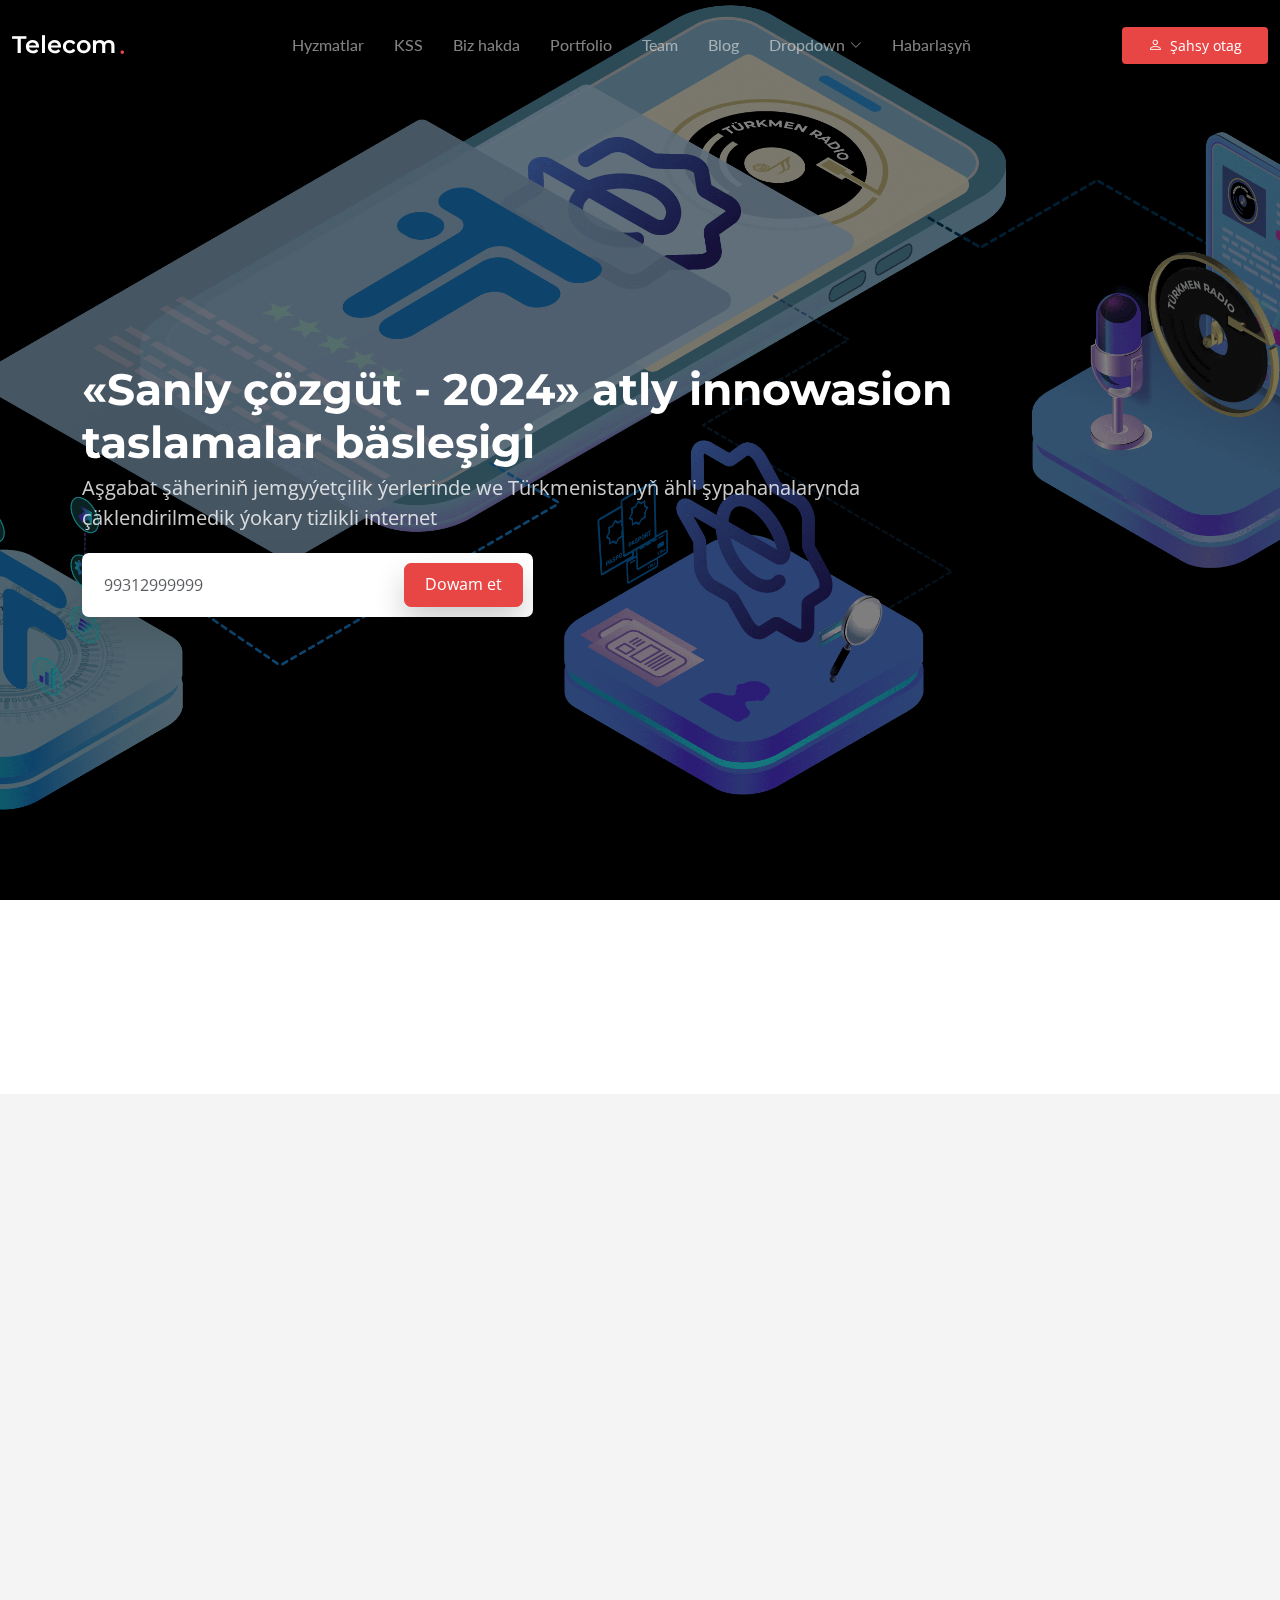
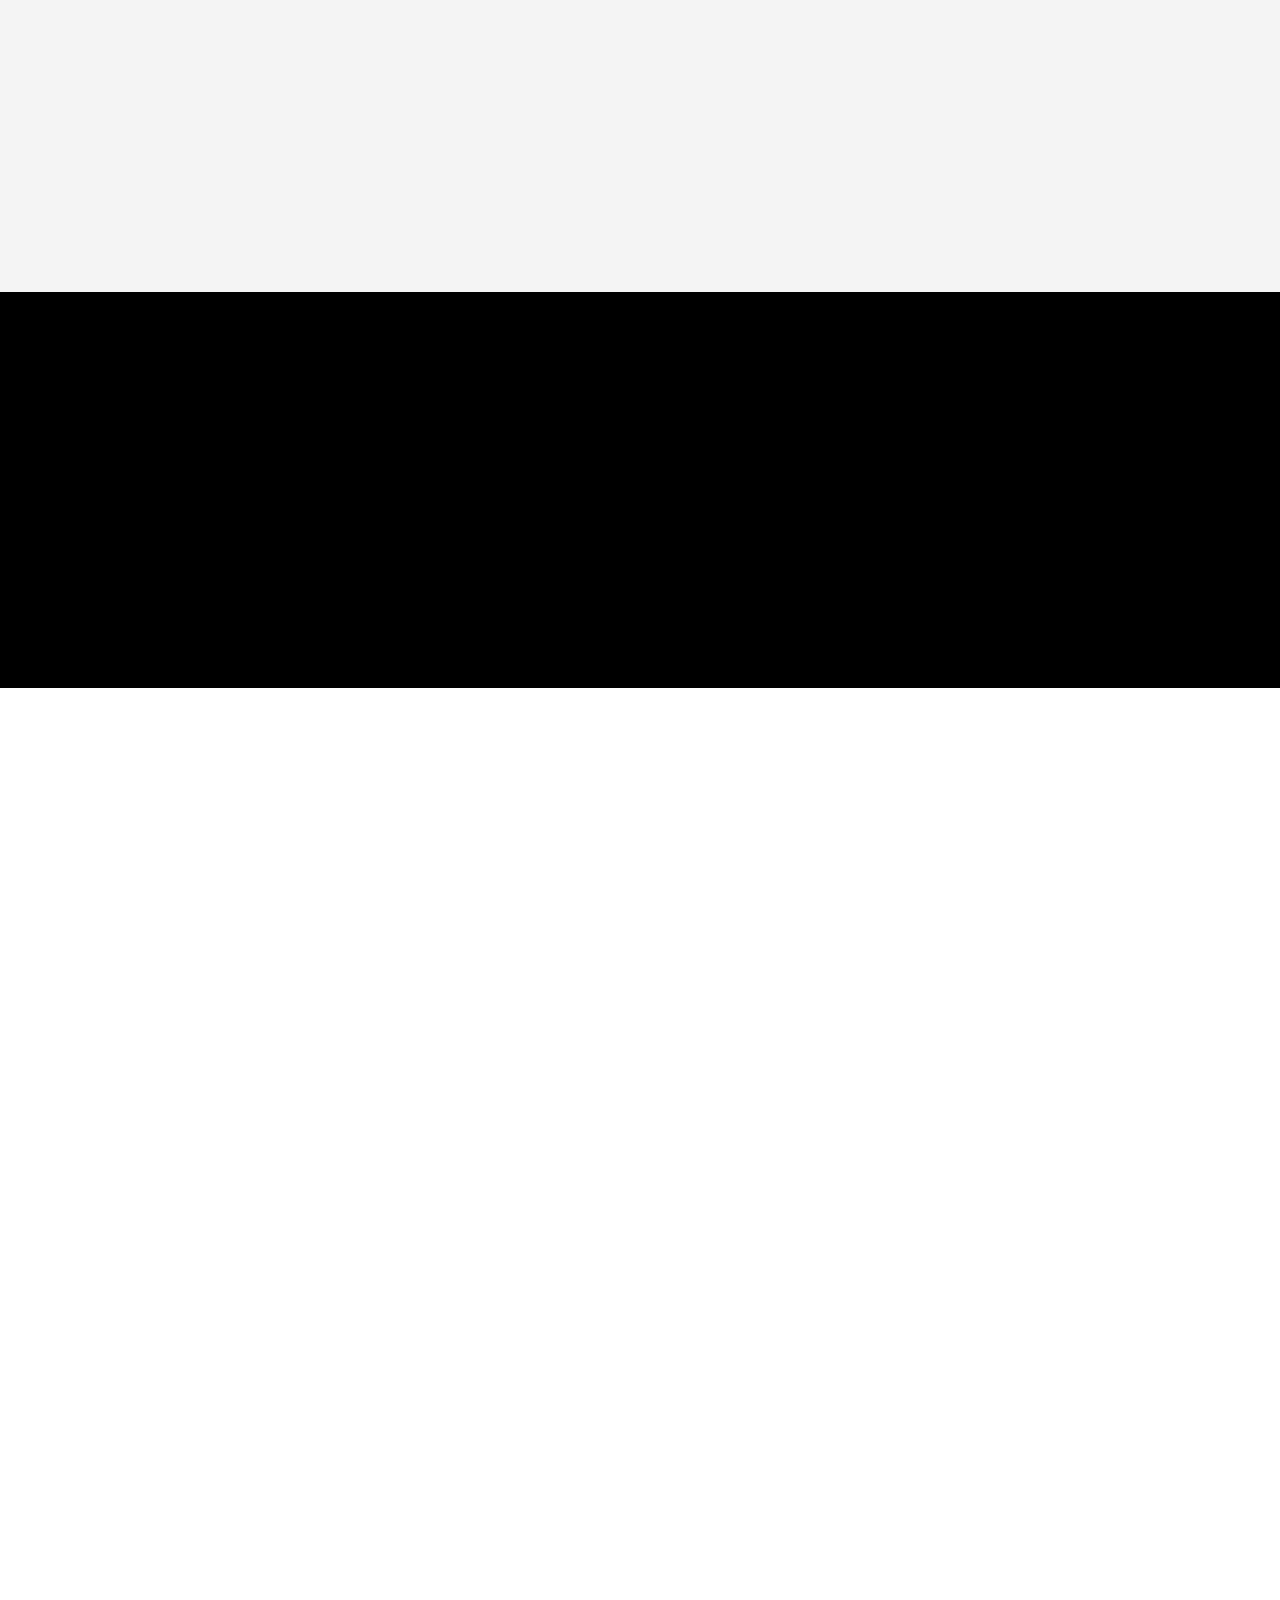
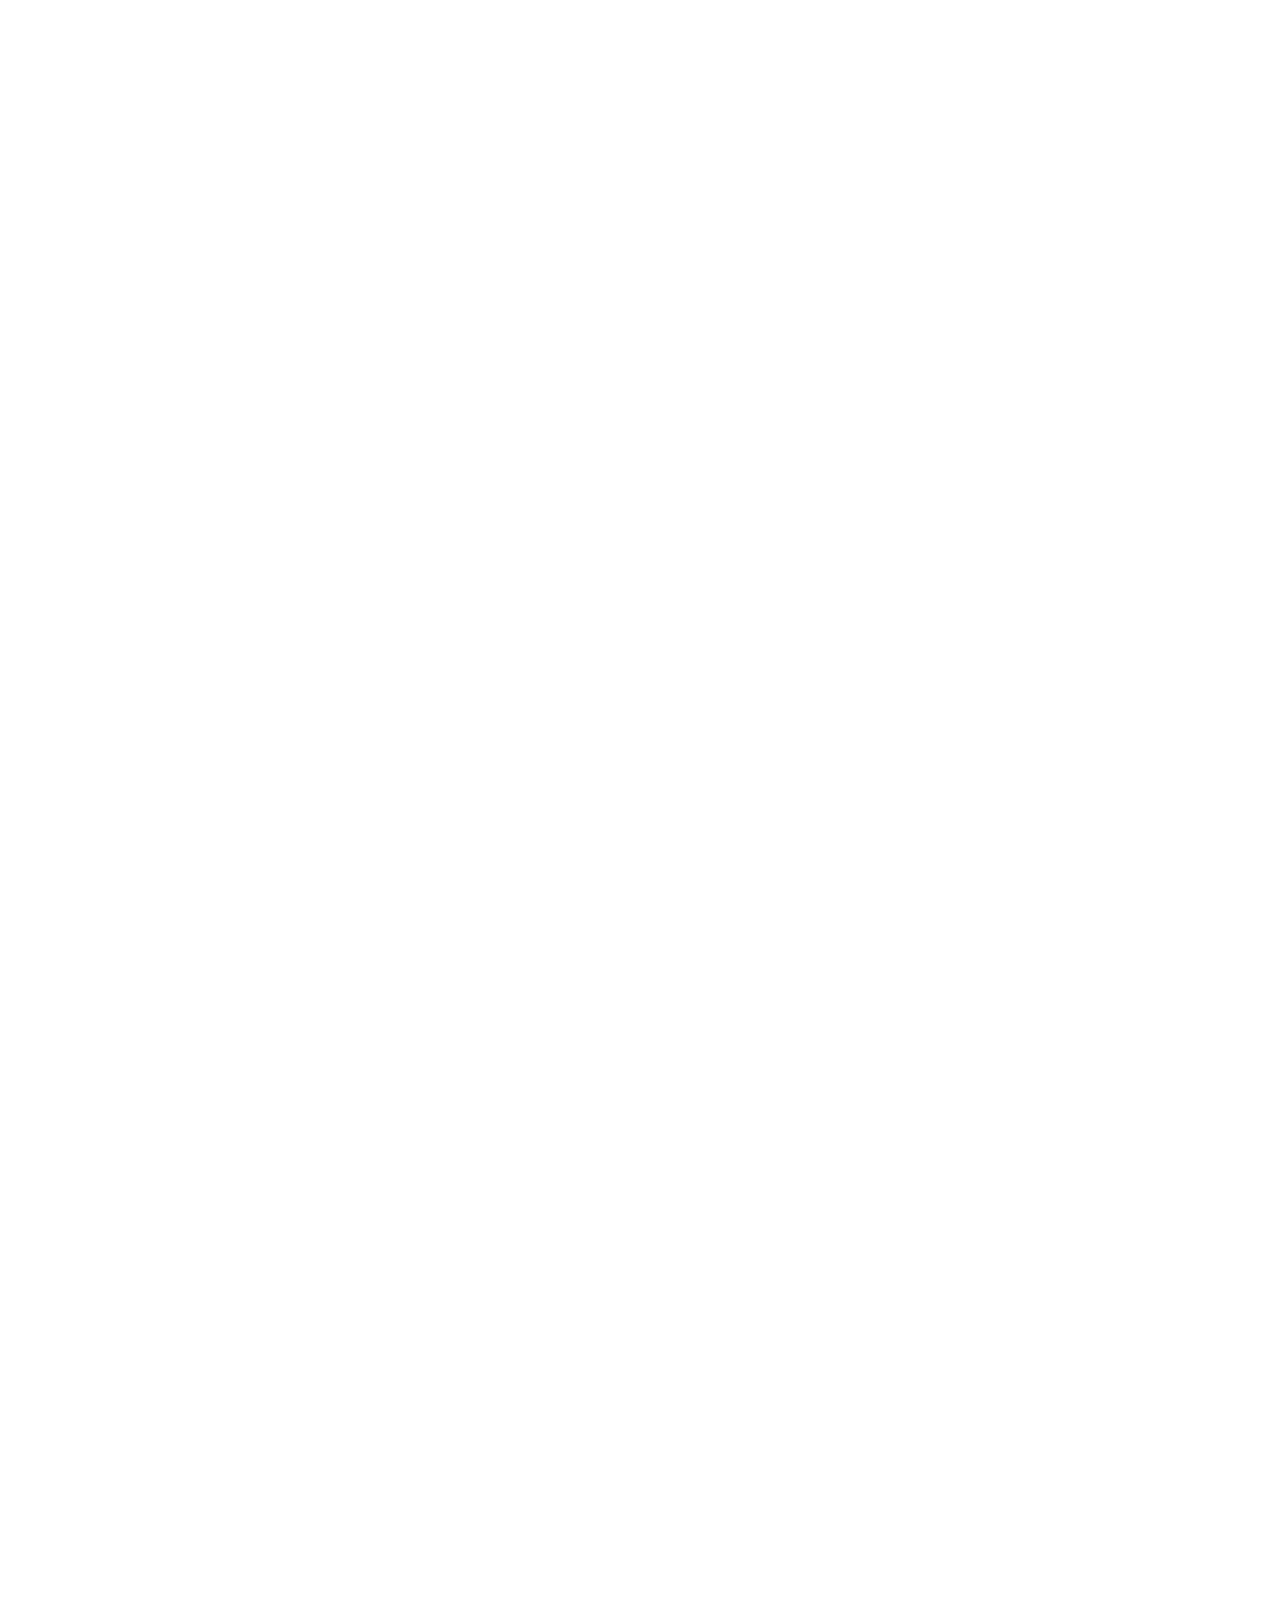
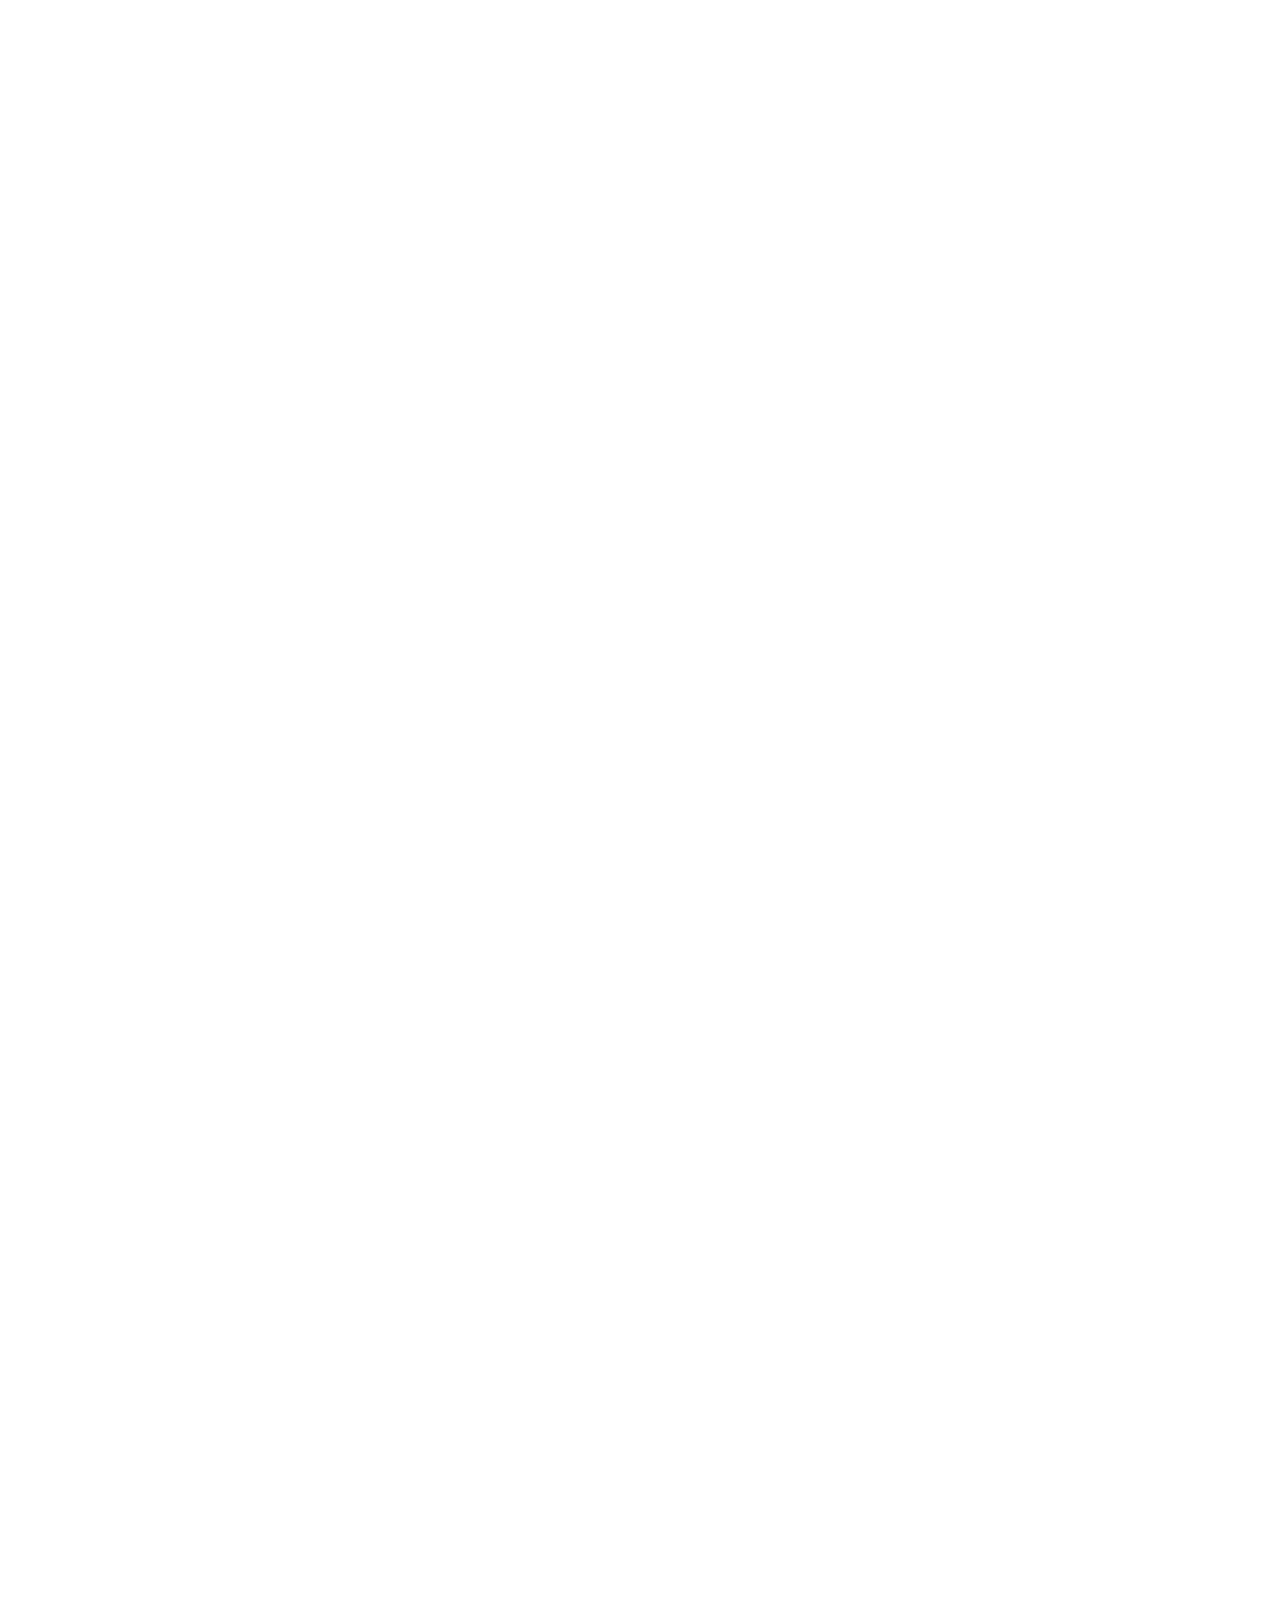
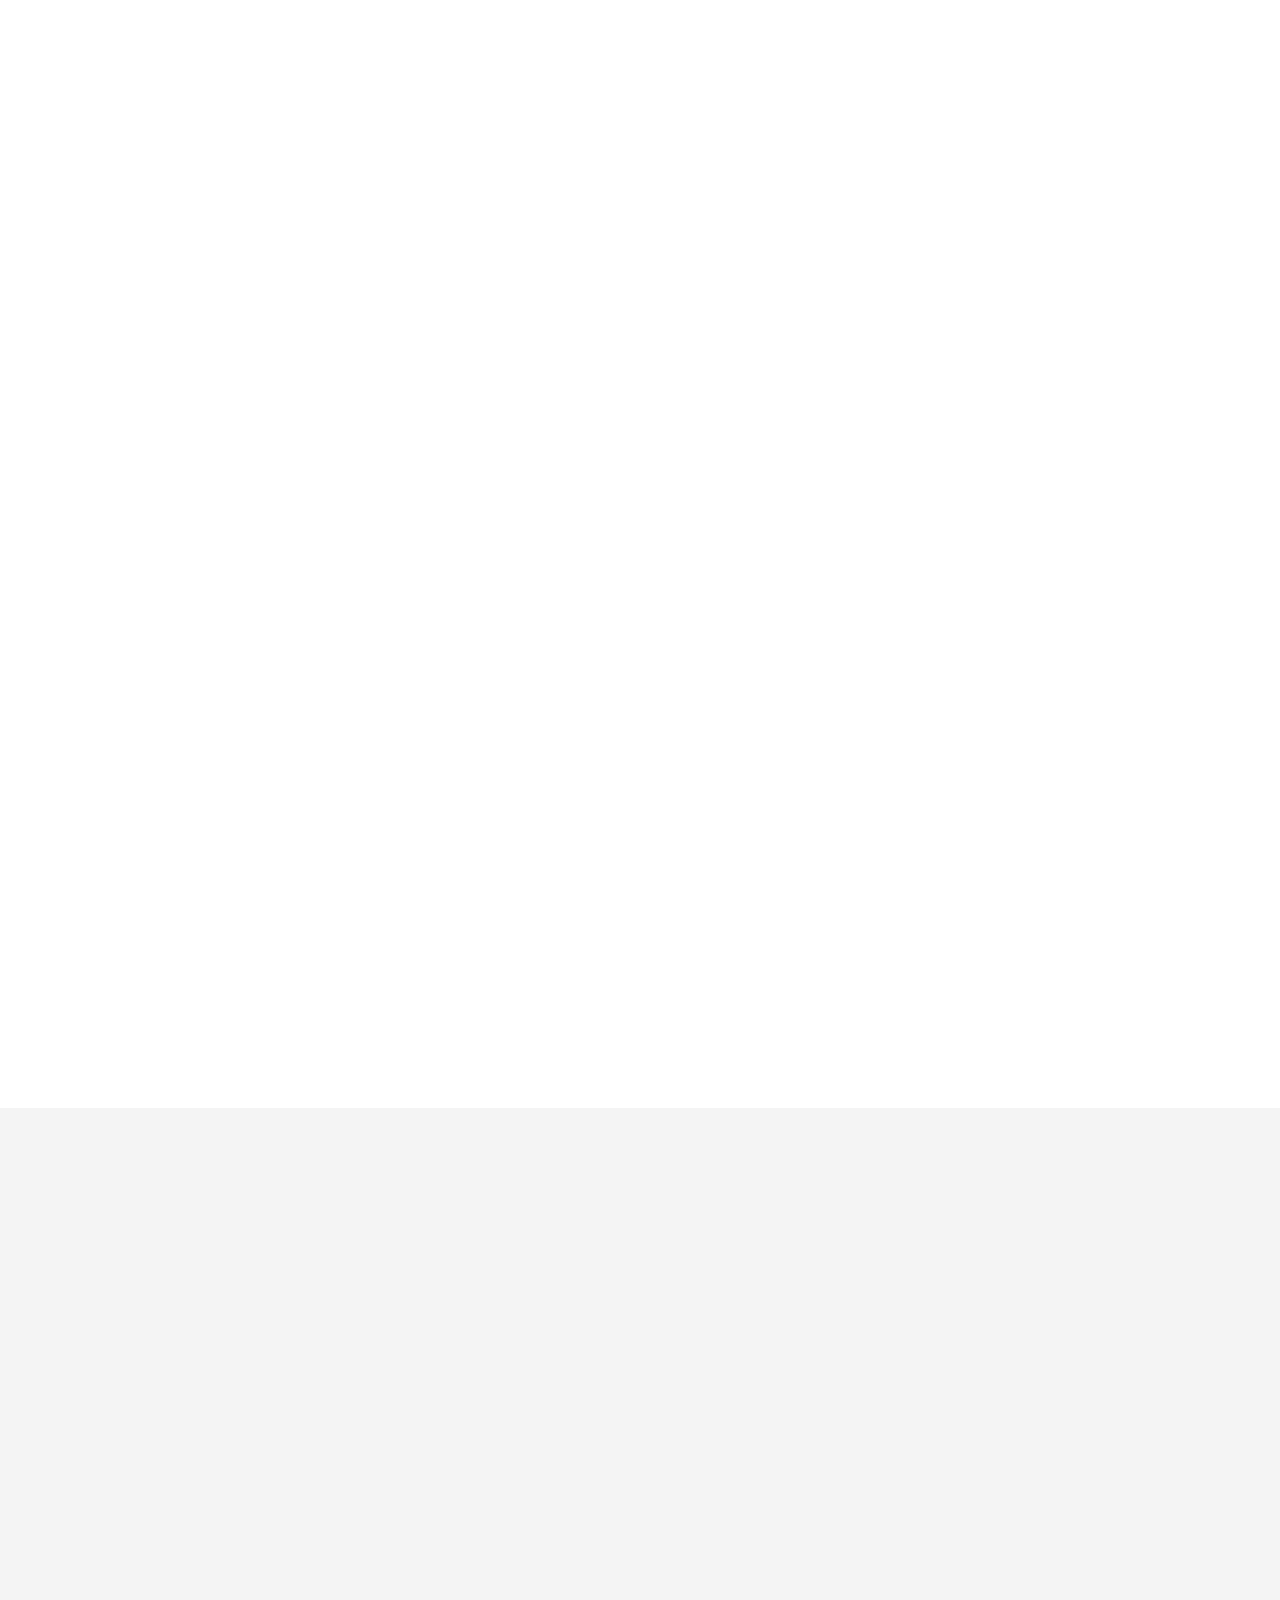
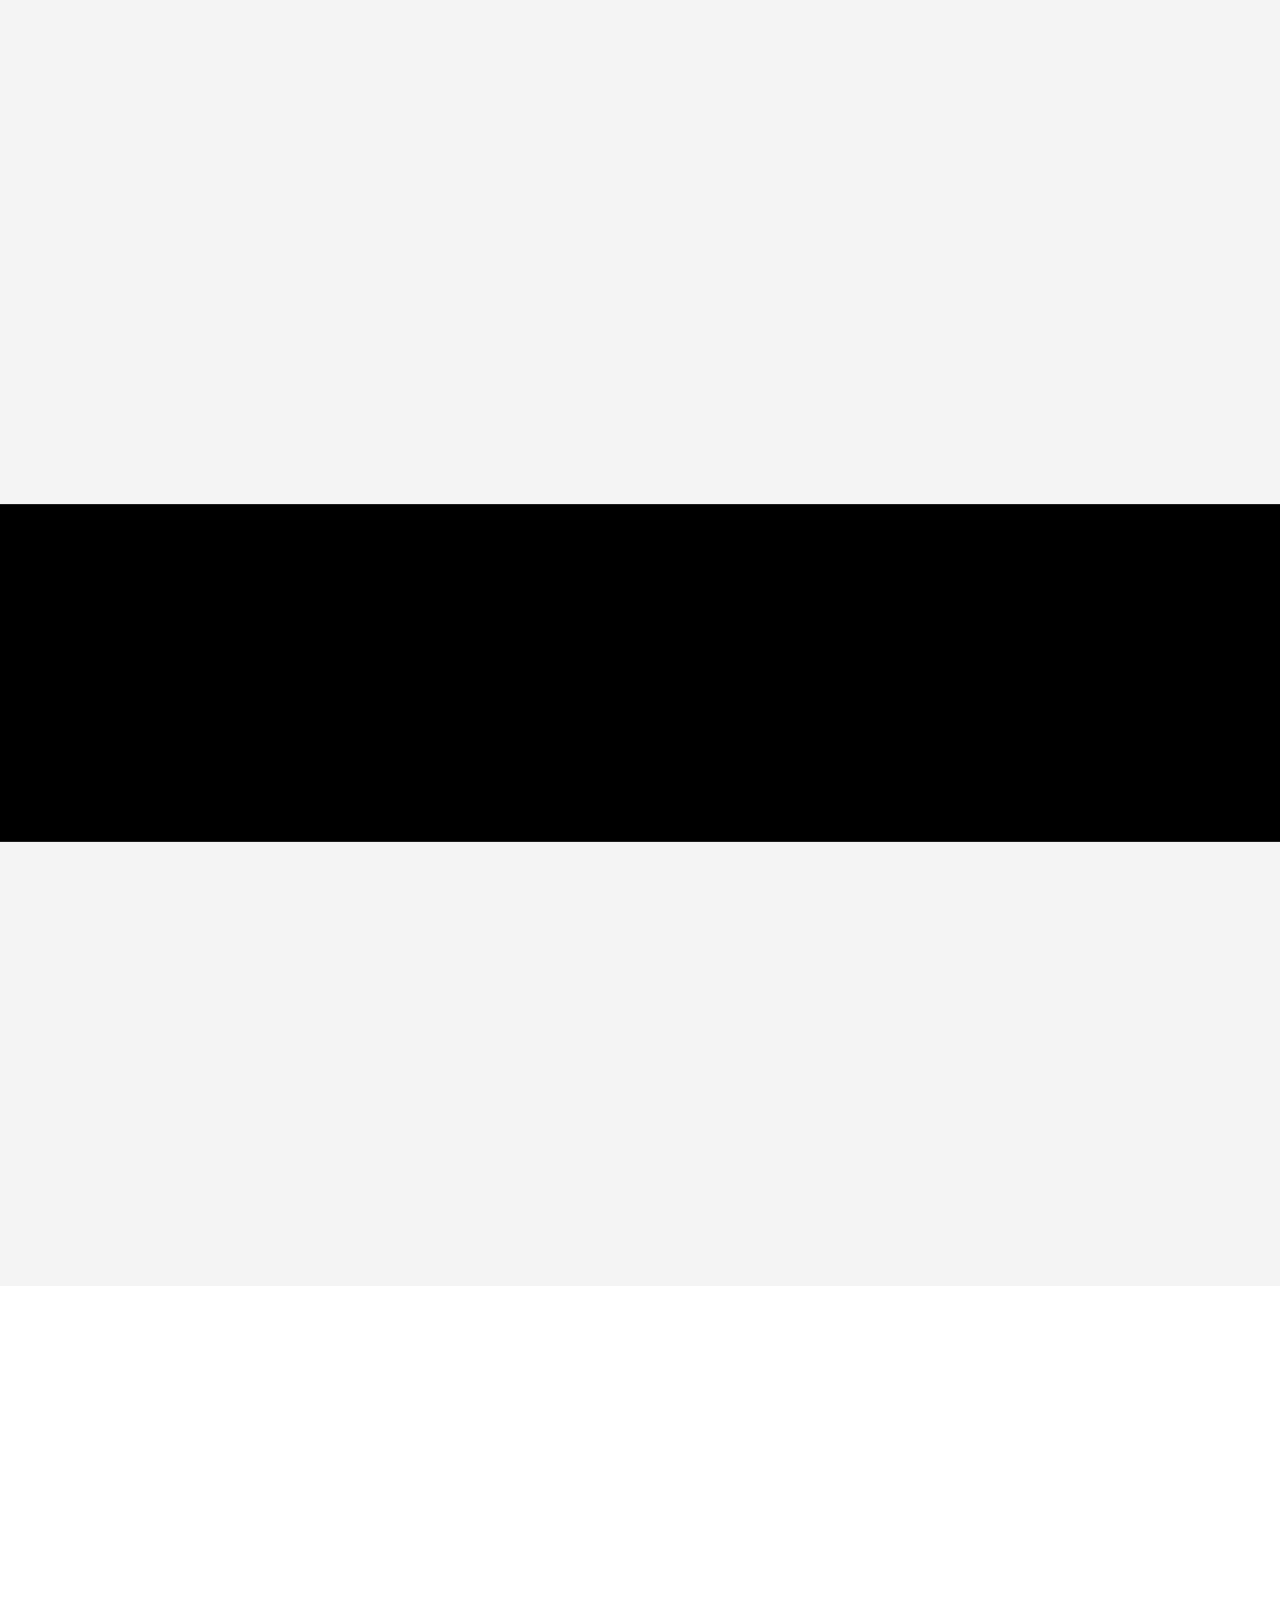
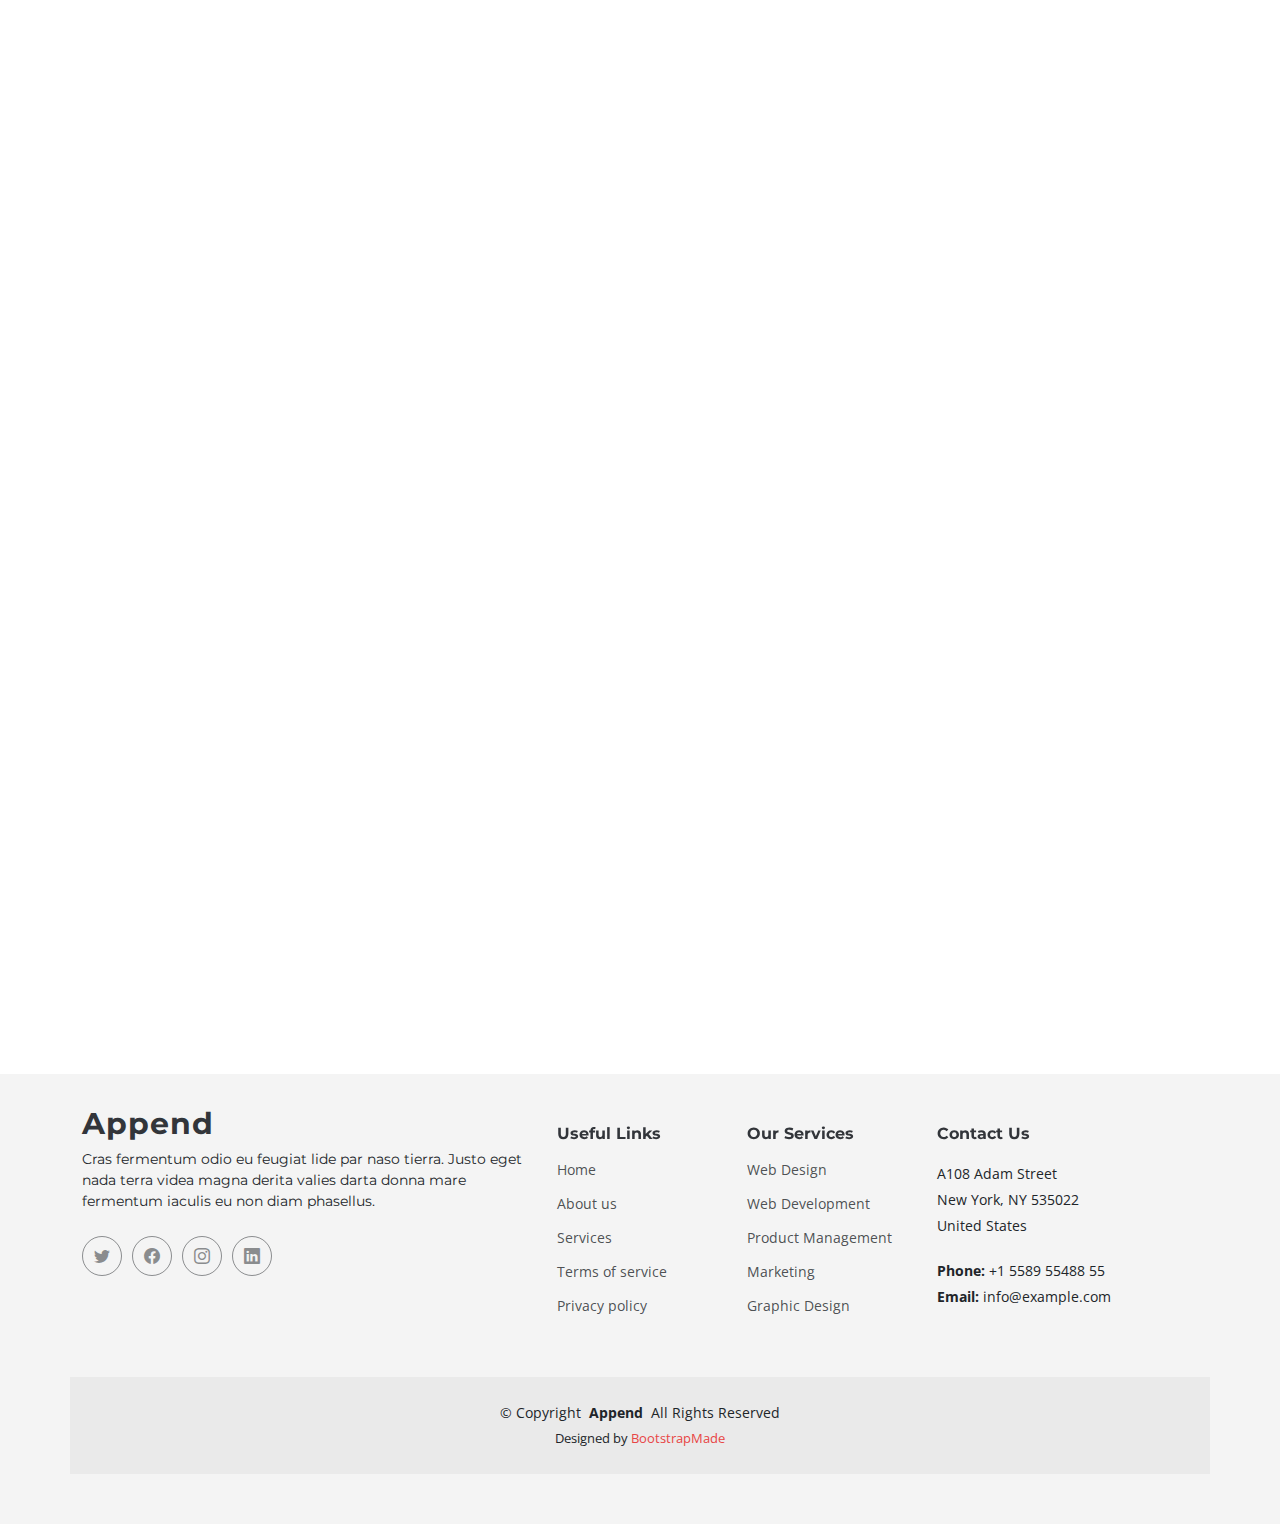
==== index.html @ 5f75b474 "faq" ====
<!DOCTYPE html>
<html lang="en">

<head>
  <meta charset="utf-8">
  <meta content="width=device-width, initial-scale=1.0" name="viewport">

  <title>"Turkmentelecom" EAK</title>
  <meta content="" name="description">
  <meta content="" name="keywords">
  <meta content="" name="author">

  <!-- Favicons -->
  <link href="assets/img/favicon.png" rel="icon">
  <link href="assets/img/apple-touch-icon.png" rel="apple-touch-icon">

  <!-- Fonts -->
  <link href="https://fonts.googleapis.com" rel="preconnect">
  <link href="https://fonts.gstatic.com" rel="preconnect" crossorigin>
  <link href="https://fonts.googleapis.com/css2?family=Open+Sans:ital,wght@0,300;0,400;0,500;0,600;0,700;0,800;1,300;1,400;1,500;1,600;1,700;1,800&family=Montserrat:ital,wght@0,100;0,200;0,300;0,400;0,500;0,600;0,700;0,800;0,900;1,100;1,200;1,300;1,400;1,500;1,600;1,700;1,800;1,900&family=Lato:ital,wght@0,100;0,300;0,400;0,700;0,900;1,100;1,300;1,400;1,700;1,900&display=swap" rel="stylesheet">
  <link href="assets/vendor/bootstrap/css/bootstrap.min.css" rel="stylesheet">
  <link href="assets/vendor/bootstrap-icons/bootstrap-icons.css" rel="stylesheet">
  <link href="assets/vendor/glightbox/css/glightbox.min.css" rel="stylesheet">
  <link href="assets/vendor/swiper/swiper-bundle.min.css" rel="stylesheet">
  <link href="assets/vendor/aos/aos.css" rel="stylesheet">
  <link href="assets/css/main.css" rel="stylesheet">
</head>

<body class="index-page">

  <!-- ======= Header ======= -->
  <header id="header" class="header fixed-top d-flex align-items-center">
    <div class="container-fluid d-flex align-items-center justify-content-between">

      <a href="index.html" class="logo d-flex align-items-center me-auto me-xl-0">
        <!-- Uncomment the line below if you also wish to use an image logo -->
        <!-- <img src="assets/img/logo.png" alt=""> -->
        <h1>Telecom</h1>
        <span>.</span>
      </a>

      <!-- Nav Menu -->
      <nav id="navmenu" class="navmenu">
        <ul>
          <li><a href="index.html#services">Hyzmatlar</a></li>
          <li><a href="index.html#faq" class="button" aria-expanded="false" aria-controls="list">KSS</a></li>
          <li><a href="index.html#about">Biz hakda</a></li>
          <li><a href="index.html#portfolio">Portfolio</a></li>
          <li><a href="index.html#team">Team</a></li>
          <li><a href="blog.html">Blog</a></li>
          <li class="dropdown has-dropdown"><a href="#"><span>Dropdown</span> <i class="bi bi-chevron-down"></i></a>
            <ul class="dd-box-shadow">
              <li><a href="#">Dropdown 1</a></li>
              <li class="dropdown has-dropdown"><a href="#"><span>Deep Dropdown</span> <i class="bi bi-chevron-down"></i></a>
                <ul class="dd-box-shadow">
                  <li><a href="#">Deep Dropdown 1</a></li>
                  <li><a href="#">Deep Dropdown 2</a></li>
                  <li><a href="#">Deep Dropdown 3</a></li>
                  <li><a href="#">Deep Dropdown 4</a></li>
                  <li><a href="#">Deep Dropdown 5</a></li>
                </ul>
              </li>
              <li><a href="#">Dropdown 2</a></li>
              <li><a href="#">Dropdown 3</a></li>
              <li><a href="#">Dropdown 4</a></li>
            </ul>
          </li>
          <li><a href="index.html#contact">Habarlaşyň</a></li>
        </ul>

        <i class="mobile-nav-toggle d-xl-none bi bi-list"></i>
      </nav><!-- End Nav Menu -->

        <a class="btn-getstarted" href="index.html#about"> 
          <i class="bi bi-person pe-1"></i> 
          Şahsy otag
        </a>

    </div>
  </header><!-- End Header -->

  <main id="main">

    <!-- Hero Section - Home Page -->
    <section id="hero" class="hero">

      <img src="assets/images/homepage2.png" alt="" data-aos="fade-in" width="auto" height="auto">

      <div class="container">
        <div class="row">
          <div class="col-lg-10">
            <h2 data-aos="fade-up" data-aos-delay="100">«Sanly çözgüt - 2024» atly innowasion taslamalar bäsleşigi</h2>
            <p data-aos="fade-up" data-aos-delay="200">Aşgabat şäheriniň jemgyýetçilik ýerlerinde we Türkmenistanyň ähli şypahanalarynda çäklendirilmedik ýokary tizlikli internet</p>
          </div>
          <div class="col-lg-5">
            <form action="#" class="sign-up-form d-flex" data-aos="fade-up" data-aos-delay="300">
              <input type="text" class="form-control" placeholder="99312999999">
              <input type="submit" class="btn btn-primary" value="Dowam et">
            </form>
          </div>
        </div>
      </div>

    </section><!-- End Hero Section -->

    <!-- Clients Section - Home Page -->
    <section id="clients" class="clients">

      <div class="container-fluid" data-aos="fade-up">

        <div class="row gy-4">
          <h2 class="fw-bold">
            Hyzmatdaşlar
          </h2>

          <div class="col-xl-2 col-md-3 col-6 client-logo">
            <a href="https://www.mincom.gov.tm/"><img src="assets/images/Turkmenaragatnasyk-agentligi.png" class="img-fluid" alt="" width="" height=""></a>
          </div><!-- End Client Item -->

          <div class="col-xl-2 col-md-3 col-6 client-logo">
            <a href="https://tmcell.tm/"><img src="assets/images/TmCell.png" class="img-fluid" alt="" width="" height=""></a>
          </div><!-- End Client Item -->

          <div class="col-xl-2 col-md-3 col-6 client-logo">
            <a href="https://post.tm/"><img src="assets/images/Turkmenpocta.png" class="img-fluid" alt="" width="" height=""></a>
          </div><!-- End Client Item -->

          <div class="col-xl-2 col-md-3 col-6 client-logo">
            <a href="https://turkmenhemrasy.gov.tm/"><img src="assets/images/Turkmen-Hemrasy.png" class="img-fluid" alt="" width="" height=""></a>
          </div><!-- End Client Item -->

          <div class="col-xl-2 col-md-3 col-6 client-logo">
            <a href="https://drg.gov.tm/"><img src="assets/images/Turkmenaragatnasyk-agentliginin---.png" class="img-fluid" alt="" width="" height=""></a>
          </div><!-- End Client Item -->

          <div class="col-xl-2 col-md-3 col-6 client-logo">
            <a href="https://astu.tm/"><img src="assets/images/Astu.png" class="img-fluid" alt="" width="" height=""></a>
          </div><!-- End Client Item -->

        </div>

      </div>

    </section><!-- End Clients Section -->

    <!-- About Section - Home Page -->
    <section id="about" class="about">

      <div class="container" data-aos="fade-up" data-aos-delay="100">
        <div class="row align-items-xl-center gy-5">

          <div class="col-xl-5 content">
            <h3>About Us</h3>
            <h2>Ducimus rerum libero reprehenderit cumque</h2>
            <p>Ipsa sint sit. Quis ducimus tempore dolores impedit et dolor cumque alias maxime. Enim reiciendis minus et rerum hic non. Dicta quas cum quia maiores iure. Quidem nulla qui assumenda incidunt voluptatem tempora deleniti soluta.</p>
            <a href="#" class="read-more"><span>Read More</span><i class="bi bi-arrow-right"></i></a>
          </div>

          <div class="col-xl-7">
            <div class="row gy-4 icon-boxes">

              <div class="col-md-6" data-aos="fade-up" data-aos-delay="200">
                <div class="icon-box">
                  <i class="bi bi-buildings"></i>
                  <h3>Eius provident</h3>
                  <p>Magni repellendus vel ullam hic officia accusantium ipsa dolor omnis dolor voluptatem</p>
                </div>
              </div> <!-- End Icon Box -->

              <div class="col-md-6" data-aos="fade-up" data-aos-delay="300">
                <div class="icon-box">
                  <i class="bi bi-clipboard-pulse"></i>
                  <h3>Rerum aperiam</h3>
                  <p>Autem saepe animi et aut aspernatur culpa facere. Rerum saepe rerum voluptates quia</p>
                </div>
              </div> <!-- End Icon Box -->

              <div class="col-md-6" data-aos="fade-up" data-aos-delay="400">
                <div class="icon-box">
                  <i class="bi bi-command"></i>
                  <h3>Veniam omnis</h3>
                  <p>Omnis perferendis molestias culpa sed. Recusandae quas possimus. Quod consequatur corrupti</p>
                </div>
              </div> <!-- End Icon Box -->

              <div class="col-md-6" data-aos="fade-up" data-aos-delay="500">
                <div class="icon-box">
                  <i class="bi bi-graph-up-arrow"></i>
                  <h3>Delares sapiente</h3>
                  <p>Sint et dolor voluptas minus possimus nostrum. Reiciendis commodi eligendi omnis quideme lorenda</p>
                </div>
              </div> <!-- End Icon Box -->

            </div>
          </div>

        </div>
      </div>

    </section><!-- End About Section -->

    <!-- Stats Section - Home Page -->
    <section id="stats" class="stats">

      <img src="assets/img/stats-bg.jpg" alt="" data-aos="fade-in">

      <div class="container position-relative" data-aos="fade-up" data-aos-delay="100">

        <div class="row gy-4">

          <div class="col-lg-3 col-md-6">
            <div class="stats-item text-center w-100 h-100">
              <span data-purecounter-start="0" data-purecounter-end="232" data-purecounter-duration="1" class="purecounter"></span>
              <p>Clients</p>
            </div>
          </div><!-- End Stats Item -->

          <div class="col-lg-3 col-md-6">
            <div class="stats-item text-center w-100 h-100">
              <span data-purecounter-start="0" data-purecounter-end="521" data-purecounter-duration="1" class="purecounter"></span>
              <p>Projects</p>
            </div>
          </div><!-- End Stats Item -->

          <div class="col-lg-3 col-md-6">
            <div class="stats-item text-center w-100 h-100">
              <span data-purecounter-start="0" data-purecounter-end="1453" data-purecounter-duration="1" class="purecounter"></span>
              <p>Hours Of Support</p>
            </div>
          </div><!-- End Stats Item -->

          <div class="col-lg-3 col-md-6">
            <div class="stats-item text-center w-100 h-100">
              <span data-purecounter-start="0" data-purecounter-end="32" data-purecounter-duration="1" class="purecounter"></span>
              <p>Workers</p>
            </div>
          </div><!-- End Stats Item -->

        </div>

      </div>

    </section><!-- End Stats Section -->

    <!-- Services Section - Home Page -->
    <section id="services" class="services">

      <!--  Section Title -->
      <div class="container section-title" data-aos="fade-up">
        <h2>Services</h2>
        <p>Necessitatibus eius consequatur ex aliquid fuga eum quidem sint consectetur velit</p>
      </div><!-- End Section Title -->

      <div class="container">

        <div class="row gy-4">

          <div class="col-lg-6 " data-aos="fade-up" data-aos-delay="100">
            <div class="service-item d-flex">
              <div class="icon flex-shrink-0"><i class="bi bi-briefcase"></i></div>
              <div>
                <h4 class="title"><a href="#" class="stretched-link">Lorem Ipsum</a></h4>
                <p class="description">Voluptatum deleniti atque corrupti quos dolores et quas molestias excepturi sint occaecati cupiditate non provident</p>
              </div>
            </div>
          </div>
          <!-- End Service Item -->

          <div class="col-lg-6 " data-aos="fade-up" data-aos-delay="200">
            <div class="service-item d-flex">
              <div class="icon flex-shrink-0"><i class="bi bi-card-checklist"></i></div>
              <div>
                <h4 class="title"><a href="#" class="stretched-link">Dolor Sitema</a></h4>
                <p class="description">Minim veniam, quis nostrud exercitation ullamco laboris nisi ut aliquip ex ea commodo consequat tarad limino ata</p>
              </div>
            </div>
          </div><!-- End Service Item -->

          <div class="col-lg-6 " data-aos="fade-up" data-aos-delay="300">
            <div class="service-item d-flex">
              <div class="icon flex-shrink-0"><i class="bi bi-bar-chart"></i></div>
              <div>
                <h4 class="title"><a href="#" class="stretched-link">Sed ut perspiciatis</a></h4>
                <p class="description">Duis aute irure dolor in reprehenderit in voluptate velit esse cillum dolore eu fugiat nulla pariatur</p>
              </div>
            </div>
          </div><!-- End Service Item -->

          <div class="col-lg-6 " data-aos="fade-up" data-aos-delay="400">
            <div class="service-item d-flex">
              <div class="icon flex-shrink-0"><i class="bi bi-binoculars"></i></div>
              <div>
                <h4 class="title"><a href="#" class="stretched-link">Magni Dolores</a></h4>
                <p class="description">Excepteur sint occaecat cupidatat non proident, sunt in culpa qui officia deserunt mollit anim id est laborum</p>
              </div>
            </div>
          </div><!-- End Service Item -->

          <div class="col-lg-6 " data-aos="fade-up" data-aos-delay="500">
            <div class="service-item d-flex">
              <div class="icon flex-shrink-0"><i class="bi bi-brightness-high"></i></div>
              <div>
                <h4 class="title"><a href="#" class="stretched-link">Nemo Enim</a></h4>
                <p class="description">At vero eos et accusamus et iusto odio dignissimos ducimus qui blanditiis praesentium voluptatum deleniti atque</p>
              </div>
            </div>
          </div><!-- End Service Item -->

          <div class="col-lg-6 " data-aos="fade-up" data-aos-delay="600">
            <div class="service-item d-flex">
              <div class="icon flex-shrink-0"><i class="bi bi-calendar4-week"></i></div>
              <div>
                <h4 class="title"><a href="#" class="stretched-link">Eiusmod Tempor</a></h4>
                <p class="description">Et harum quidem rerum facilis est et expedita distinctio. Nam libero tempore, cum soluta nobis est eligendi</p>
              </div>
            </div>
          </div><!-- End Service Item -->

        </div>

      </div>

    </section><!-- End Services Section -->

    <!-- Features Section - Home Page -->
    <section id="features" class="features">

      <!--  Section Title -->
      <div class="container section-title" data-aos="fade-up">
        <h2>Features</h2>
        <p>Necessitatibus eius consequatur ex aliquid fuga eum quidem sint consectetur velit</p>
      </div><!-- End Section Title -->

      <div class="container">

        <div class="row gy-4 align-items-center features-item">
          <div class="col-lg-5 order-2 order-lg-1" data-aos="fade-up" data-aos-delay="200">
            <h3>Corporis temporibus maiores provident</h3>
            <p>
              Ullamco laboris nisi ut aliquip ex ea commodo consequat. Duis aute irure dolor in reprehenderit in voluptate
              velit esse cillum dolore eu fugiat nulla pariatur. Excepteur sint occaecat cupidatat non proident.
            </p>
            <a href="#" class="btn btn-get-started">Get Started</a>
          </div>
          <div class="col-lg-7 order-1 order-lg-2 d-flex align-items-center" data-aos="zoom-out" data-aos-delay="100">
            <div class="image-stack">
              <img src="assets/img/features-light-1.jpg" alt="" class="stack-front">
              <img src="assets/img/features-light-2.jpg" alt="" class="stack-back">
            </div>
          </div>
        </div><!-- Features Item -->

        <div class="row gy-4 align-items-stretch justify-content-between features-item ">
          <div class="col-lg-6 d-flex align-items-center features-img-bg" data-aos="zoom-out">
            <img src="assets/img/features-light-3.jpg" class="img-fluid" alt="">
          </div>
          <div class="col-lg-5 d-flex justify-content-center flex-column" data-aos="fade-up">
            <h3>Sunt consequatur ad ut est nulla</h3>
            <p>Cupiditate placeat cupiditate placeat est ipsam culpa. Delectus quia minima quod. Sunt saepe odit aut quia voluptatem hic voluptas dolor doloremque.</p>
            <ul>
              <li><i class="bi bi-check"></i> <span>Ullamco laboris nisi ut aliquip ex ea commodo consequat.</span></li>
              <li><i class="bi bi-check"></i><span> Duis aute irure dolor in reprehenderit in voluptate velit.</span></li>
              <li><i class="bi bi-check"></i> <span>Facilis ut et voluptatem aperiam. Autem soluta ad fugiat</span>.</li>
            </ul>
            <a href="#" class="btn btn-get-started align-self-start">Get Started</a>
          </div>
        </div><!-- Features Item -->

      </div>

    </section><!-- End Features Section -->

    <!-- Portfolio Section - Home Page -->
    <section id="portfolio" class="portfolio">

      <!--  Section Title -->
      <div class="container section-title" data-aos="fade-up">
        <h2>Portfolio</h2>
        <p>Necessitatibus eius consequatur ex aliquid fuga eum quidem sint consectetur velit</p>
      </div><!-- End Section Title -->

      <div class="container">

        <div class="isotope-layout" data-default-filter="*" data-layout="masonry" data-sort="original-order">

          <ul class="portfolio-filters isotope-filters" data-aos="fade-up" data-aos-delay="100">
            <li data-filter="*" class="filter-active">All</li>
            <li data-filter=".filter-app">App</li>
            <li data-filter=".filter-product">Card</li>
            <li data-filter=".filter-branding">Web</li>
          </ul><!-- End Portfolio Filters -->

          <div class="row gy-4 isotope-container" data-aos="fade-up" data-aos-delay="200">

            <div class="col-lg-4 col-md-6 portfolio-item isotope-item filter-app">
              <img src="assets/img/masonry-portfolio/masonry-portfolio-1.jpg" class="img-fluid" alt="">
              <div class="portfolio-info">
                <h4>App 1</h4>
                <p>Lorem ipsum, dolor sit</p>
                <a href="assets/img/masonry-portfolio/masonry-portfolio-1.jpg" title="App 1" data-gallery="portfolio-gallery-app" class="glightbox preview-link"><i class="bi bi-zoom-in"></i></a>
                <a href="portfolio-details.html" title="More Details" class="details-link"><i class="bi bi-link-45deg"></i></a>
              </div>
            </div><!-- End Portfolio Item -->

            <div class="col-lg-4 col-md-6 portfolio-item isotope-item filter-product">
              <img src="assets/img/masonry-portfolio/masonry-portfolio-2.jpg" class="img-fluid" alt="">
              <div class="portfolio-info">
                <h4>Product 1</h4>
                <p>Lorem ipsum, dolor sit</p>
                <a href="assets/img/masonry-portfolio/masonry-portfolio-2.jpg" title="Product 1" data-gallery="portfolio-gallery-product" class="glightbox preview-link"><i class="bi bi-zoom-in"></i></a>
                <a href="portfolio-details.html" title="More Details" class="details-link"><i class="bi bi-link-45deg"></i></a>
              </div>
            </div><!-- End Portfolio Item -->

            <div class="col-lg-4 col-md-6 portfolio-item isotope-item filter-branding">
              <img src="assets/img/masonry-portfolio/masonry-portfolio-3.jpg" class="img-fluid" alt="">
              <div class="portfolio-info">
                <h4>Branding 1</h4>
                <p>Lorem ipsum, dolor sit</p>
                <a href="assets/img/masonry-portfolio/masonry-portfolio-3.jpg" title="Branding 1" data-gallery="portfolio-gallery-branding" class="glightbox preview-link"><i class="bi bi-zoom-in"></i></a>
                <a href="portfolio-details.html" title="More Details" class="details-link"><i class="bi bi-link-45deg"></i></a>
              </div>
            </div><!-- End Portfolio Item -->

            <div class="col-lg-4 col-md-6 portfolio-item isotope-item filter-app">
              <img src="assets/img/masonry-portfolio/masonry-portfolio-4.jpg" class="img-fluid" alt="">
              <div class="portfolio-info">
                <h4>App 2</h4>
                <p>Lorem ipsum, dolor sit</p>
                <a href="assets/img/masonry-portfolio/masonry-portfolio-4.jpg" title="App 2" data-gallery="portfolio-gallery-app" class="glightbox preview-link"><i class="bi bi-zoom-in"></i></a>
                <a href="portfolio-details.html" title="More Details" class="details-link"><i class="bi bi-link-45deg"></i></a>
              </div>
            </div><!-- End Portfolio Item -->

            <div class="col-lg-4 col-md-6 portfolio-item isotope-item filter-product">
              <img src="assets/img/masonry-portfolio/masonry-portfolio-5.jpg" class="img-fluid" alt="">
              <div class="portfolio-info">
                <h4>Product 2</h4>
                <p>Lorem ipsum, dolor sit</p>
                <a href="assets/img/masonry-portfolio/masonry-portfolio-5.jpg" title="Product 2" data-gallery="portfolio-gallery-product" class="glightbox preview-link"><i class="bi bi-zoom-in"></i></a>
                <a href="portfolio-details.html" title="More Details" class="details-link"><i class="bi bi-link-45deg"></i></a>
              </div>
            </div><!-- End Portfolio Item -->

            <div class="col-lg-4 col-md-6 portfolio-item isotope-item filter-branding">
              <img src="assets/img/masonry-portfolio/masonry-portfolio-6.jpg" class="img-fluid" alt="">
              <div class="portfolio-info">
                <h4>Branding 2</h4>
                <p>Lorem ipsum, dolor sit</p>
                <a href="assets/img/masonry-portfolio/masonry-portfolio-6.jpg" title="Branding 2" data-gallery="portfolio-gallery-branding" class="glightbox preview-link"><i class="bi bi-zoom-in"></i></a>
                <a href="portfolio-details.html" title="More Details" class="details-link"><i class="bi bi-link-45deg"></i></a>
              </div>
            </div><!-- End Portfolio Item -->

            <div class="col-lg-4 col-md-6 portfolio-item isotope-item filter-app">
              <img src="assets/img/masonry-portfolio/masonry-portfolio-7.jpg" class="img-fluid" alt="">
              <div class="portfolio-info">
                <h4>App 3</h4>
                <p>Lorem ipsum, dolor sit</p>
                <a href="assets/img/masonry-portfolio/masonry-portfolio-7.jpg" title="App 3" data-gallery="portfolio-gallery-app" class="glightbox preview-link"><i class="bi bi-zoom-in"></i></a>
                <a href="portfolio-details.html" title="More Details" class="details-link"><i class="bi bi-link-45deg"></i></a>
              </div>
            </div><!-- End Portfolio Item -->

            <div class="col-lg-4 col-md-6 portfolio-item isotope-item filter-product">
              <img src="assets/img/masonry-portfolio/masonry-portfolio-8.jpg" class="img-fluid" alt="">
              <div class="portfolio-info">
                <h4>Product 3</h4>
                <p>Lorem ipsum, dolor sit</p>
                <a href="assets/img/masonry-portfolio/masonry-portfolio-8.jpg" title="Product 3" data-gallery="portfolio-gallery-product" class="glightbox preview-link"><i class="bi bi-zoom-in"></i></a>
                <a href="portfolio-details.html" title="More Details" class="details-link"><i class="bi bi-link-45deg"></i></a>
              </div>
            </div><!-- End Portfolio Item -->

            <div class="col-lg-4 col-md-6 portfolio-item isotope-item filter-branding">
              <img src="assets/img/masonry-portfolio/masonry-portfolio-9.jpg" class="img-fluid" alt="">
              <div class="portfolio-info">
                <h4>Branding 3</h4>
                <p>Lorem ipsum, dolor sit</p>
                <a href="assets/img/masonry-portfolio/masonry-portfolio-9.jpg" title="Branding 2" data-gallery="portfolio-gallery-branding" class="glightbox preview-link"><i class="bi bi-zoom-in"></i></a>
                <a href="portfolio-details.html" title="More Details" class="details-link"><i class="bi bi-link-45deg"></i></a>
              </div>
            </div><!-- End Portfolio Item -->

          </div><!-- End Portfolio Container -->

        </div>

      </div>

    </section><!-- End Portfolio Section -->

    <!-- Pricing Section - Home Page -->
    <section id="pricing" class="pricing">

      <!--  Section Title -->
      <div class="container section-title" data-aos="fade-up">
        <h2>Täzelikler</h2>
        <!-- <p>Necessitatibus eius consequatur ex aliquid fuga eum quidem sint consectetur velit</p> -->
      </div><!-- End Section Title -->

      <div class="container" data-aos="zoom-in" data-aos-delay="100">

        <div class="row g-4">

          <div class="col-lg-4">
            <div class="pricing-item">
              <!-- <h3>Free Plan</h3> -->
              <div>
                <img class="rounded-3" src="assets/images/news1.webp" alt="" width="300px" height="250px">
              </div>
              <h6 class="text-danger pt-4 ps-3">02.11.2024</h6>
              <p class="pt-3 pb-5 text-secondary">Uhnaagiýn Hurelsuh Serdar Berdimuhamedowy Mongoliýa döwlet sapary bilen çagyrdy</p>
              <div class="text-center"><a href="#" class="buy-btn">Giňişleýin</a></div>
            </div>
          </div><!-- End Pricing Item -->

          <div class="col-lg-4">
            <div class="pricing-item">
              <!-- <h3>Free Plan</h3> -->
              <div>
                <img class="rounded-3" src="assets/images/news2.webp" alt="" width="300px" height="250px">
              </div>
              <h6 class="text-danger pt-4 ps-3">02.11.2024</h6>
              <p class="pt-3 pb-5 text-secondary">Arkadag şäheriniň golaýyndaky aýlaw çatrygynda täsin bina gurulýar</p>
              <div class="text-center pt-4"><a href="#" class="buy-btn">Giňişleýin</a></div>
            </div>
          </div><!-- End Pricing Item -->

          <div class="col-lg-4">
            <div class="pricing-item">
              <!-- <h3>Free Plan</h3> -->
              <div>
                <img class="rounded-3" src="assets/images/news3.webp" alt="" width="300px" height="250px">
              </div>
              <h6 class="text-danger pt-4 ps-3">02.11.2024</h6>
              <p class="pt-3 pb-5 text-secondary">Türkmen telekeçileri Tähranda geçiriljek halkara sergä çagyrylýar</p>
              <div class="text-center pt-4"><a href="#" class="buy-btn">Giňişleýin</a></div>
            </div>
          </div><!-- End Pricing Item -->

        </div>

      </div>

    </section><!-- End Pricing Section -->

    <!-- Faq Section - Home Page -->
    <section id="faq" class="faq">

      <div class="container">

        <div class="row gy-4">

          <div class="col-lg-4" data-aos="fade-up" data-aos-delay="100">
            <div class="content px-xl-5">
              <h3><span>Köp soralýan </span><strong>soraglar</strong></h3>
              <p>
                Türkmentelekom-a degişli soraglaryňyza jogaplar
              </p>
            </div>
          </div>

          <div class="col-lg-8" data-aos="fade-up" data-aos-delay="200">

            <div class="pb-3">
              <h3>Iň köp soralýan üç sorag</h3>
            </div>

            <div class="faq-container">
              <div class="faq-item faq-active">
                <h3><span class="num">1.</span> <span>Hosting hyzmatyny nädip birikdirmeli?</span></h3>
                <div class="faq-content">
                  <p>Hosting hyzmatyny almak üçin Oguz Han köçesiniň 217-nji jaýynda ýerleşýän "Altyn Asyr" öýjükli operatoryň binasyndaky bölümimize ýüz tutmaly. Aşakda bu hyzmaty açmak / almak üçin zerur resminamalaryň sanawy görkezilýär: Ýuridik şahslar üçin: 1) ýüz tutma haty; 2) “Müşderi” tarapyndan bellenen administratoryň pasport nusgasy we şahsy maglumaty; 3) “Müşderi” tarapyndan jogapkär edip bellenendigi barada içki buýrugyň göçürmesi (wezipesini, ykjam telefon belgisini, elektron poçta salgysyny görkezmeli); 4) “Müşderiniň” Tertipnamasynyň (Düzgünnamasynyň) göçürmesi; 5) Türkmenistanyň Edara görnüşli talaplaryň ýeke-täk döwlet sanawyndan göçürmesi; 6) Şahadatnamanyň göçürmesi (Türkmenistanyň Maliýe we ykdysadyýet ministrligi tarapyndan berilen). Fiziki şahslar üçin (telekeçi): 1) ýüz tutma haty; 2) “Müşderi” tarapyndan bellenen administratoryň pasport nusgasy we şahsy maglumaty; 3) Hususy telekeçiniň bellige alyş şahadatnamasynyň göçürmesi.</p>
                </div>
                <i class="faq-toggle bi bi-chevron-right"></i>
              </div> <!-- End Faq item-->

              <div class="faq-item">
                <h3><span class="num">2.</span> <span>VPS/VDS -dan name tapawudy bar?</span></h3>
                <div class="faq-content">
                  <p>VPS (Virtual Private Server) ýa-da VDS (Virtual Dedicated Server) “berlen wirtual serwer” diýmekligi aňladýar. VPS VDS-dan näme tapawudy bar diýseň, hakykatda hiç tapawudy ýok, ýöne wirtuallaşdyrma tehnologiýasynda giňişleýin tapawudy ýüze çykýar(mysal üçin, OpenVZ we KVM).</p>
                </div>
                <i class="faq-toggle bi bi-chevron-right"></i>
              </div> <!-- End Faq item -->

              <div class="faq-item mb-5">
                <h3><span class="num">3.</span> <span>OVZ we KVM tehnologiýalary näme we nähili tapawutlanýarlar?</span></h3>
                <div class="faq-content">
                  <p>OpenVZ (Open Virtuozzo) – Linux ýadrosyna esaslanýan konteýnerleme platformasydyr. Linux ulgamyna esaslanýan bir operasiýa ulgamynda birnäçe operasiýa ulgamyny işletmäge mümkinçilik berýär. Konteýnerler root ygtyýarlylygy, faýl, ulanyjy ýa-da topar, amal we tor izolýasiýasy bilen garaşsyz Linux ulgamy hökmünde işleýär. OpenVZ konteýnerlerine belli bir mukdarda RAM, prosessor ýadrosy we gaty disk giňişligi bölünip berilýär we wirtual Linux serwerleri hökmünde üpjün edilýär. CPU-nyň we ýat çeşmeleriniň käbir bölegi konteýnerlere bölünýär, ýagny konteýner özüne bölünen zatlardan başga-da has köp çeşmä mätäç bolsa, beýleki gaplaryň ulanylmadyk çeşmelerinden wagtlaýynça alyp biler. Konteýnerizasiýa wagtynda ýadro ähli konteýnerler üçin umumy bolansoň, ýadro sazlamalaryny üýtgetmek, täzelemek ýa-da goşmaça ýadro modullaryny ulanmak mümkin däl. Şeýlelik bilen, täzelenmeler arkaly ulgamyň işleýşini we ýadrosynyň mümkinçiliklerini gowulaşdyryp bilmeýärsiňiz. Şeýlelik bilen sizde öňki Linux distributiwyňyz galar. KVM (Kernel-based Virtual Machine) — host-maşynda fiziki serweriň absolýut wirtual analogyny döretmäge mümkinçilik berýän apparat wirtuallaşdyryş tehnologiýasy. Müşderi çäklendirmesiz şahsy zerurlyklar üçin OS-ny uýgunlaşdyryp we üýtgedip biler. Islendik operasiýa ulgamyny gurmaga rugsat berilýär.</p>
                </div>
                <i class="faq-toggle bi bi-chevron-right"></i>
              </div><!-- End Faq item-->

              <div class="faq-item">
                <h3><span class="num">4.</span> <span>Ac odio tempor orci dapibus. Aliquam eleifend mi in nulla?</span></h3>
                <div class="faq-content">
                  <p>Dolor sit amet consectetur adipiscing elit pellentesque habitant morbi. Id interdum velit laoreet id donec ultrices. Fringilla phasellus faucibus scelerisque eleifend donec pretium. Est pellentesque elit ullamcorper dignissim. Mauris ultrices eros in cursus turpis massa tincidunt dui.</p>
                </div>
                <i class="faq-toggle bi bi-chevron-right"></i>
              </div><!-- End Faq item-->

              <div class="faq-item">
                <h3><span class="num">5.</span> <span>Tempus quam pellentesque nec nam aliquam sem et tortor consequat?</span></h3>
                <div class="faq-content">
                  <p>Molestie a iaculis at erat pellentesque adipiscing commodo. Dignissim suspendisse in est ante in. Nunc vel risus commodo viverra maecenas accumsan. Sit amet nisl suscipit adipiscing bibendum est. Purus gravida quis blandit turpis cursus in</p>
                </div>
                <i class="faq-toggle bi bi-chevron-right"></i>
              </div><!-- End Faq item-->

            </div>

          </div>
        </div>

      </div>

    </section><!-- End Faq Section -->

    <!-- Team Section - Home Page -->
    <section id="team" class="team">

      <!--  Section Title -->
      <div class="container section-title" data-aos="fade-up">
        <h2>Team</h2>
        <p>Necessitatibus eius consequatur ex aliquid fuga eum quidem sint consectetur velit</p>
      </div><!-- End Section Title -->

      <div class="container">

        <div class="row gy-5">

          <div class="col-lg-4 col-md-6 member" data-aos="fade-up" data-aos-delay="100">
            <div class="member-img">
              <img src="assets/img/team/team-1.jpg" class="img-fluid" alt="">
              <div class="social">
                <a href="#"><i class="bi bi-twitter"></i></a>
                <a href="#"><i class="bi bi-facebook"></i></a>
                <a href="#"><i class="bi bi-instagram"></i></a>
                <a href="#"><i class="bi bi-linkedin"></i></a>
              </div>
            </div>
            <div class="member-info text-center">
              <h4>Walter White</h4>
              <span>Chief Executive Officer</span>
              <p>Aliquam iure quaerat voluptatem praesentium possimus unde laudantium vel dolorum distinctio dire flow</p>
            </div>
          </div><!-- End Team Member -->

          <div class="col-lg-4 col-md-6 member" data-aos="fade-up" data-aos-delay="200">
            <div class="member-img">
              <img src="assets/img/team/team-2.jpg" class="img-fluid" alt="">
              <div class="social">
                <a href="#"><i class="bi bi-twitter"></i></a>
                <a href="#"><i class="bi bi-facebook"></i></a>
                <a href="#"><i class="bi bi-instagram"></i></a>
                <a href="#"><i class="bi bi-linkedin"></i></a>
              </div>
            </div>
            <div class="member-info text-center">
              <h4>Sarah Jhonson</h4>
              <span>Product Manager</span>
              <p>Labore ipsam sit consequatur exercitationem rerum laboriosam laudantium aut quod dolores exercitationem ut</p>
            </div>
          </div><!-- End Team Member -->

          <div class="col-lg-4 col-md-6 member" data-aos="fade-up" data-aos-delay="300">
            <div class="member-img">
              <img src="assets/img/team/team-3.jpg" class="img-fluid" alt="">
              <div class="social">
                <a href="#"><i class="bi bi-twitter"></i></a>
                <a href="#"><i class="bi bi-facebook"></i></a>
                <a href="#"><i class="bi bi-instagram"></i></a>
                <a href="#"><i class="bi bi-linkedin"></i></a>
              </div>
            </div>
            <div class="member-info text-center">
              <h4>William Anderson</h4>
              <span>CTO</span>
              <p>Illum minima ea autem doloremque ipsum quidem quas aspernatur modi ut praesentium vel tque sed facilis at qui</p>
            </div>
          </div><!-- End Team Member -->

          <div class="col-lg-4 col-md-6 member" data-aos="fade-up" data-aos-delay="400">
            <div class="member-img">
              <img src="assets/img/team/team-4.jpg" class="img-fluid" alt="">
              <div class="social">
                <a href="#"><i class="bi bi-twitter"></i></a>
                <a href="#"><i class="bi bi-facebook"></i></a>
                <a href="#"><i class="bi bi-instagram"></i></a>
                <a href="#"><i class="bi bi-linkedin"></i></a>
              </div>
            </div>
            <div class="member-info text-center">
              <h4>Amanda Jepson</h4>
              <span>Accountant</span>
              <p>Magni voluptatem accusamus assumenda cum nisi aut qui dolorem voluptate sed et veniam quasi quam consectetur</p>
            </div>
          </div><!-- End Team Member -->

          <div class="col-lg-4 col-md-6 member" data-aos="fade-up" data-aos-delay="500">
            <div class="member-img">
              <img src="assets/img/team/team-5.jpg" class="img-fluid" alt="">
              <div class="social">
                <a href="#"><i class="bi bi-twitter"></i></a>
                <a href="#"><i class="bi bi-facebook"></i></a>
                <a href="#"><i class="bi bi-instagram"></i></a>
                <a href="#"><i class="bi bi-linkedin"></i></a>
              </div>
            </div>
            <div class="member-info text-center">
              <h4>Brian Doe</h4>
              <span>Marketing</span>
              <p>Qui consequuntur quos accusamus magnam quo est molestiae eius laboriosam sunt doloribus quia impedit laborum velit</p>
            </div>
          </div><!-- End Team Member -->

          <div class="col-lg-4 col-md-6 member" data-aos="fade-up" data-aos-delay="600">
            <div class="member-img">
              <img src="assets/img/team/team-6.jpg" class="img-fluid" alt="">
              <div class="social">
                <a href="#"><i class="bi bi-twitter"></i></a>
                <a href="#"><i class="bi bi-facebook"></i></a>
                <a href="#"><i class="bi bi-instagram"></i></a>
                <a href="#"><i class="bi bi-linkedin"></i></a>
              </div>
            </div>
            <div class="member-info text-center">
              <h4>Josepha Palas</h4>
              <span>Operation</span>
              <p>Sint sint eveniet explicabo amet consequatur nesciunt error enim rerum earum et omnis fugit eligendi cupiditate vel</p>
            </div>
          </div><!-- End Team Member -->

        </div>

      </div>

    </section><!-- End Team Section -->

    <!-- Call-to-action Section - Home Page -->
    <section id="call-to-action" class="call-to-action">

      <img src="assets/img/cta-bg.jpg" alt="">

      <div class="container">
        <div class="row justify-content-center" data-aos="zoom-in" data-aos-delay="100">
          <div class="col-xl-10">
            <div class="text-center">
              <h3>Call To Action</h3>
              <p>Duis aute irure dolor in reprehenderit in voluptate velit esse cillum dolore eu fugiat nulla pariatur. Excepteur sint occaecat cupidatat non proident, sunt in culpa qui officia deserunt mollit anim id est laborum.</p>
              <a class="cta-btn" href="#">Call To Action</a>
            </div>
          </div>
        </div>
      </div>

    </section><!-- End Call-to-action Section -->

    <!-- Testimonials Section - Home Page -->
    <section id="testimonials" class="testimonials">

      <div class="container">

        <div class="row align-items-center">

          <div class="col-lg-5 info" data-aos="fade-up" data-aos-delay="100">
            <h3>Testimonials</h3>
            <p>
              Ullamco laboris nisi ut aliquip ex ea commodo consequat. Duis aute irure dolor in reprehenderit in voluptate
              velit esse cillum dolore eu fugiat nulla pariatur. Excepteur sint occaecat cupidatat non proident.
            </p>
          </div>

          <div class="col-lg-7" data-aos="fade-up" data-aos-delay="200">

            <div class="swiper">
              <template class="swiper-config">
                {
                "loop": true,
                "speed" : 600,
                "autoplay": {
                "delay": 5000
                },
                "slidesPerView": "auto",
                "pagination": {
                "el": ".swiper-pagination",
                "type": "bullets",
                "clickable": true
                }
                }
              </template>
              <div class="swiper-wrapper">

                <div class="swiper-slide">
                  <div class="testimonial-item">
                    <div class="d-flex">
                      <img src="assets/img/testimonials/testimonials-1.jpg" class="testimonial-img flex-shrink-0" alt="">
                      <div>
                        <h3>Saul Goodman</h3>
                        <h4>Ceo & Founder</h4>
                        <div class="stars">
                          <i class="bi bi-star-fill"></i><i class="bi bi-star-fill"></i><i class="bi bi-star-fill"></i><i class="bi bi-star-fill"></i><i class="bi bi-star-fill"></i>
                        </div>
                      </div>
                    </div>
                    <p>
                      <i class="bi bi-quote quote-icon-left"></i>
                      <span>Proin iaculis purus consequat sem cure digni ssim donec porttitora entum suscipit rhoncus. Accusantium quam, ultricies eget id, aliquam eget nibh et. Maecen aliquam, risus at semper.</span>
                      <i class="bi bi-quote quote-icon-right"></i>
                    </p>
                  </div>
                </div><!-- End testimonial item -->

                <div class="swiper-slide">
                  <div class="testimonial-item">
                    <div class="d-flex">
                      <img src="assets/img/testimonials/testimonials-2.jpg" class="testimonial-img flex-shrink-0" alt="">
                      <div>
                        <h3>Sara Wilsson</h3>
                        <h4>Designer</h4>
                        <div class="stars">
                          <i class="bi bi-star-fill"></i><i class="bi bi-star-fill"></i><i class="bi bi-star-fill"></i><i class="bi bi-star-fill"></i><i class="bi bi-star-fill"></i>
                        </div>
                      </div>
                    </div>
                    <p>
                      <i class="bi bi-quote quote-icon-left"></i>
                      <span>Export tempor illum tamen malis malis eram quae irure esse labore quem cillum quid cillum eram malis quorum velit fore eram velit sunt aliqua noster fugiat irure amet legam anim culpa.</span>
                      <i class="bi bi-quote quote-icon-right"></i>
                    </p>
                  </div>
                </div><!-- End testimonial item -->

                <div class="swiper-slide">
                  <div class="testimonial-item">
                    <div class="d-flex">
                      <img src="assets/img/testimonials/testimonials-3.jpg" class="testimonial-img flex-shrink-0" alt="">
                      <div>
                        <h3>Jena Karlis</h3>
                        <h4>Store Owner</h4>
                        <div class="stars">
                          <i class="bi bi-star-fill"></i><i class="bi bi-star-fill"></i><i class="bi bi-star-fill"></i><i class="bi bi-star-fill"></i><i class="bi bi-star-fill"></i>
                        </div>
                      </div>
                    </div>
                    <p>
                      <i class="bi bi-quote quote-icon-left"></i>
                      <span>Enim nisi quem export duis labore cillum quae magna enim sint quorum nulla quem veniam duis minim tempor labore quem eram duis noster aute amet eram fore quis sint minim.</span>
                      <i class="bi bi-quote quote-icon-right"></i>
                    </p>
                  </div>
                </div><!-- End testimonial item -->

                <div class="swiper-slide">
                  <div class="testimonial-item">
                    <div class="d-flex">
                      <img src="assets/img/testimonials/testimonials-4.jpg" class="testimonial-img flex-shrink-0" alt="">
                      <div>
                        <h3>Matt Brandon</h3>
                        <h4>Freelancer</h4>
                        <div class="stars">
                          <i class="bi bi-star-fill"></i><i class="bi bi-star-fill"></i><i class="bi bi-star-fill"></i><i class="bi bi-star-fill"></i><i class="bi bi-star-fill"></i>
                        </div>
                      </div>
                    </div>
                    <p>
                      <i class="bi bi-quote quote-icon-left"></i>
                      <span>Fugiat enim eram quae cillum dolore dolor amet nulla culpa multos export minim fugiat minim velit minim dolor enim duis veniam ipsum anim magna sunt elit fore quem dolore labore illum veniam.</span>
                      <i class="bi bi-quote quote-icon-right"></i>
                    </p>
                  </div>
                </div><!-- End testimonial item -->

                <div class="swiper-slide">
                  <div class="testimonial-item">
                    <div class="d-flex">
                      <img src="assets/img/testimonials/testimonials-5.jpg" class="testimonial-img flex-shrink-0" alt="">
                      <div>
                        <h3>John Larson</h3>
                        <h4>Entrepreneur</h4>
                        <div class="stars">
                          <i class="bi bi-star-fill"></i><i class="bi bi-star-fill"></i><i class="bi bi-star-fill"></i><i class="bi bi-star-fill"></i><i class="bi bi-star-fill"></i>
                        </div>
                      </div>
                    </div>
                    <p>
                      <i class="bi bi-quote quote-icon-left"></i>
                      <span>Quis quorum aliqua sint quem legam fore sunt eram irure aliqua veniam tempor noster veniam enim culpa labore duis sunt culpa nulla illum cillum fugiat legam esse veniam culpa fore nisi cillum quid.</span>
                      <i class="bi bi-quote quote-icon-right"></i>
                    </p>
                  </div>
                </div><!-- End testimonial item -->

              </div>
              <div class="swiper-pagination"></div>
            </div>

          </div>

        </div>

      </div>

    </section><!-- End Testimonials Section -->

    <!-- Recent-posts Section - Home Page -->
    <section id="recent-posts" class="recent-posts">

      <!--  Section Title -->
      <div class="container section-title" data-aos="fade-up">
        <h2>Recent Posts</h2>
        <p>Necessitatibus eius consequatur ex aliquid fuga eum quidem sint consectetur velit</p>
      </div><!-- End Section Title -->

      <div class="container">

        <div class="row gy-4">

          <div class="col-xl-4 col-md-6" data-aos="fade-up" data-aos-delay="100">
            <article>

              <div class="post-img">
                <img src="assets/img/blog/blog-1.jpg" alt="" class="img-fluid">
              </div>

              <p class="post-category">Politics</p>

              <h2 class="title">
                <a href="blog-details.html">Dolorum optio tempore voluptas dignissimos</a>
              </h2>

              <div class="d-flex align-items-center">
                <img src="assets/img/blog/blog-author.jpg" alt="" class="img-fluid post-author-img flex-shrink-0">
                <div class="post-meta">
                  <p class="post-author">Maria Doe</p>
                  <p class="post-date">
                    <time datetime="2022-01-01">Jan 1, 2022</time>
                  </p>
                </div>
              </div>

            </article>
          </div><!-- End post list item -->

          <div class="col-xl-4 col-md-6" data-aos="fade-up" data-aos-delay="200">
            <article>

              <div class="post-img">
                <img src="assets/img/blog/blog-2.jpg" alt="" class="img-fluid">
              </div>

              <p class="post-category">Sports</p>

              <h2 class="title">
                <a href="blog-details.html">Nisi magni odit consequatur autem nulla dolorem</a>
              </h2>

              <div class="d-flex align-items-center">
                <img src="assets/img/blog/blog-author-2.jpg" alt="" class="img-fluid post-author-img flex-shrink-0">
                <div class="post-meta">
                  <p class="post-author">Allisa Mayer</p>
                  <p class="post-date">
                    <time datetime="2022-01-01">Jun 5, 2022</time>
                  </p>
                </div>
              </div>

            </article>
          </div><!-- End post list item -->

          <div class="col-xl-4 col-md-6" data-aos="fade-up" data-aos-delay="300">
            <article>

              <div class="post-img">
                <img src="assets/img/blog/blog-3.jpg" alt="" class="img-fluid">
              </div>

              <p class="post-category">Entertainment</p>

              <h2 class="title">
                <a href="blog-details.html">Possimus soluta ut id suscipit ea ut in quo quia et soluta</a>
              </h2>

              <div class="d-flex align-items-center">
                <img src="assets/img/blog/blog-author-3.jpg" alt="" class="img-fluid post-author-img flex-shrink-0">
                <div class="post-meta">
                  <p class="post-author">Mark Dower</p>
                  <p class="post-date">
                    <time datetime="2022-01-01">Jun 22, 2022</time>
                  </p>
                </div>
              </div>

            </article>
          </div><!-- End post list item -->

        </div><!-- End recent posts list -->

      </div>

    </section><!-- End Recent-posts Section -->

    <!-- Contact Section - Home Page -->
    <section id="contact" class="contact">

      <!--  Section Title -->
      <div class="container section-title" data-aos="fade-up">
        <h2>Contact</h2>
        <p>Necessitatibus eius consequatur ex aliquid fuga eum quidem sint consectetur velit</p>
      </div><!-- End Section Title -->

      <div class="container" data-aos="fade-up" data-aos-delay="100">

        <div class="row gy-4">

          <div class="col-lg-6">

            <div class="row gy-4">
              <div class="col-md-6">
                <div class="info-item" data-aos="fade" data-aos-delay="200">
                  <i class="bi bi-geo-alt"></i>
                  <h3>Address</h3>
                  <p>A108 Adam Street</p>
                  <p>New York, NY 535022</p>
                </div>
              </div><!-- End Info Item -->

              <div class="col-md-6">
                <div class="info-item" data-aos="fade" data-aos-delay="300">
                  <i class="bi bi-telephone"></i>
                  <h3>Call Us</h3>
                  <p>+1 5589 55488 55</p>
                  <p>+1 6678 254445 41</p>
                </div>
              </div><!-- End Info Item -->

              <div class="col-md-6">
                <div class="info-item" data-aos="fade" data-aos-delay="400">
                  <i class="bi bi-envelope"></i>
                  <h3>Email Us</h3>
                  <p>info@example.com</p>
                  <p>contact@example.com</p>
                </div>
              </div><!-- End Info Item -->

              <div class="col-md-6">
                <div class="info-item" data-aos="fade" data-aos-delay="500">
                  <i class="bi bi-clock"></i>
                  <h3>Open Hours</h3>
                  <p>Monday - Friday</p>
                  <p>9:00AM - 05:00PM</p>
                </div>
              </div><!-- End Info Item -->

            </div>

          </div>

          <div class="col-lg-6">
            <form action="forms/contact.php" method="post" class="php-email-form" data-aos="fade-up" data-aos-delay="200">
              <div class="row gy-4">

                <div class="col-md-6">
                  <input type="text" name="name" class="form-control" placeholder="Your Name" required>
                </div>

                <div class="col-md-6 ">
                  <input type="email" class="form-control" name="email" placeholder="Your Email" required>
                </div>

                <div class="col-md-12">
                  <input type="text" class="form-control" name="subject" placeholder="Subject" required>
                </div>

                <div class="col-md-12">
                  <textarea class="form-control" name="message" rows="6" placeholder="Message" required></textarea>
                </div>

                <div class="col-md-12 text-center">
                  <div class="loading">Loading</div>
                  <div class="error-message"></div>
                  <div class="sent-message">Your message has been sent. Thank you!</div>

                  <button type="submit">Send Message</button>
                </div>

              </div>
            </form>
          </div><!-- End Contact Form -->

        </div>

      </div>

    </section><!-- End Contact Section -->

  </main>

  <!-- ======= Footer ======= -->
  <footer id="footer" class="footer">

    <div class="container footer-top">
      <div class="row gy-4">
        <div class="col-lg-5 col-md-12 footer-about">
          <a href="index.html" class="logo d-flex align-items-center">
            <span>Append</span>
          </a>
          <p>Cras fermentum odio eu feugiat lide par naso tierra. Justo eget nada terra videa magna derita valies darta donna mare fermentum iaculis eu non diam phasellus.</p>
          <div class="social-links d-flex mt-4">
            <a href=""><i class="bi bi-twitter"></i></a>
            <a href=""><i class="bi bi-facebook"></i></a>
            <a href=""><i class="bi bi-instagram"></i></a>
            <a href=""><i class="bi bi-linkedin"></i></a>
          </div>
        </div>

        <div class="col-lg-2 col-6 footer-links">
          <h4>Useful Links</h4>
          <ul>
            <li><a href="#">Home</a></li>
            <li><a href="#">About us</a></li>
            <li><a href="#">Services</a></li>
            <li><a href="#">Terms of service</a></li>
            <li><a href="#">Privacy policy</a></li>
          </ul>
        </div>

        <div class="col-lg-2 col-6 footer-links">
          <h4>Our Services</h4>
          <ul>
            <li><a href="#">Web Design</a></li>
            <li><a href="#">Web Development</a></li>
            <li><a href="#">Product Management</a></li>
            <li><a href="#">Marketing</a></li>
            <li><a href="#">Graphic Design</a></li>
          </ul>
        </div>

        <div class="col-lg-3 col-md-12 footer-contact text-center text-md-start">
          <h4>Contact Us</h4>
          <p>A108 Adam Street</p>
          <p>New York, NY 535022</p>
          <p>United States</p>
          <p class="mt-4"><strong>Phone:</strong> <span>+1 5589 55488 55</span></p>
          <p><strong>Email:</strong> <span>info@example.com</span></p>
        </div>

      </div>
    </div>

    <div class="container copyright text-center mt-4">
      <p>&copy; <span>Copyright</span> <strong class="px-1">Append</strong> <span>All Rights Reserved</span></p>
      <div class="credits">
        Designed by <a href="https://bootstrapmade.com/">BootstrapMade</a>
      </div>
    </div>

  </footer><!-- End Footer -->

  <!-- Scroll Top Button -->
  <a href="#" id="scroll-top" class="scroll-top d-flex align-items-center justify-content-center"><i class="bi bi-arrow-up-short"></i></a>

  <!-- Preloader -->
  <div id="preloader">
    <div></div>
    <div></div>
    <div></div>
    <div></div>
  </div>

  <!-- Vendor JS Files -->
  <script src="assets/vendor/bootstrap/js/bootstrap.bundle.min.js"></script>
  <script src="assets/vendor/glightbox/js/glightbox.min.js"></script>
  <script src="assets/vendor/purecounter/purecounter_vanilla.js"></script>
  <script src="assets/vendor/isotope-layout/isotope.pkgd.min.js"></script>
  <script src="assets/vendor/swiper/swiper-bundle.min.js"></script>
  <script src="assets/vendor/aos/aos.js"></script>
  <script src="assets/vendor/php-email-form/validate.js"></script>

  <!-- Main JS File -->
  <script src="assets/js/main.js"></script>

</body>

</html>
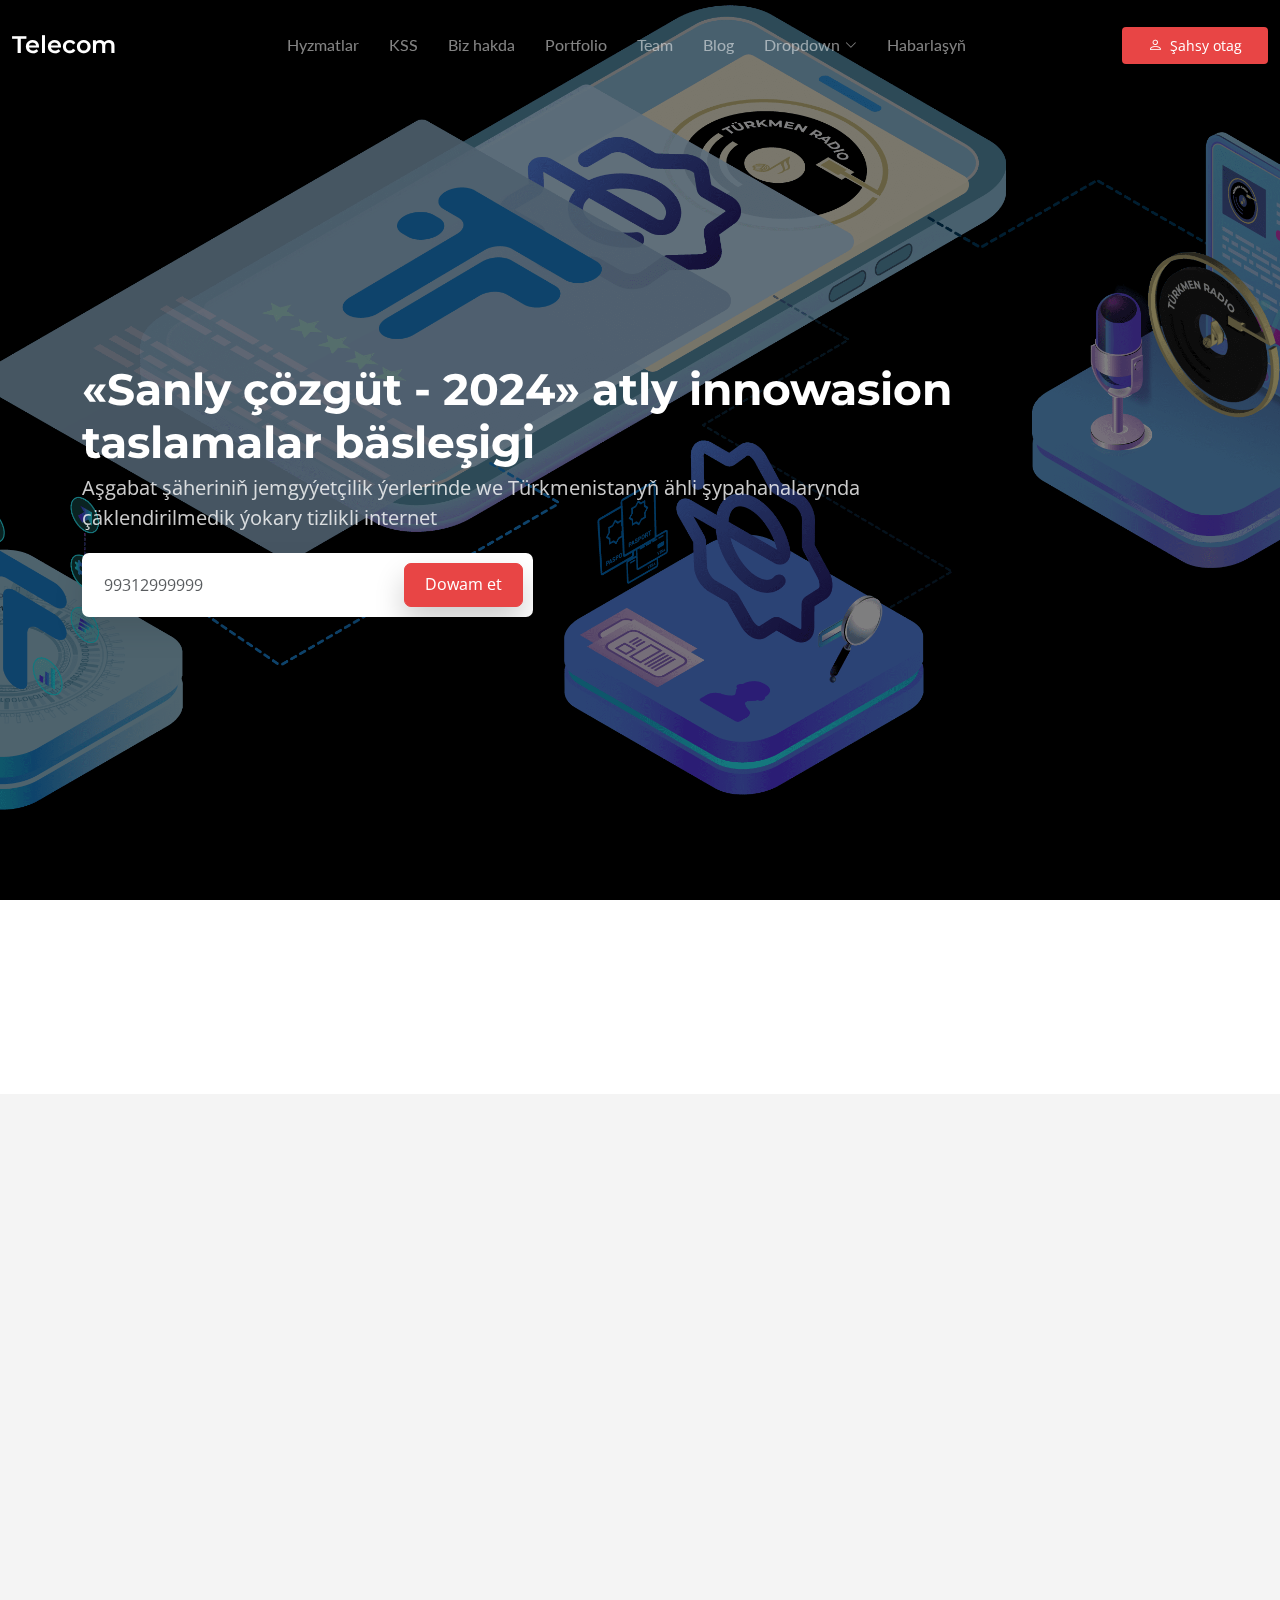
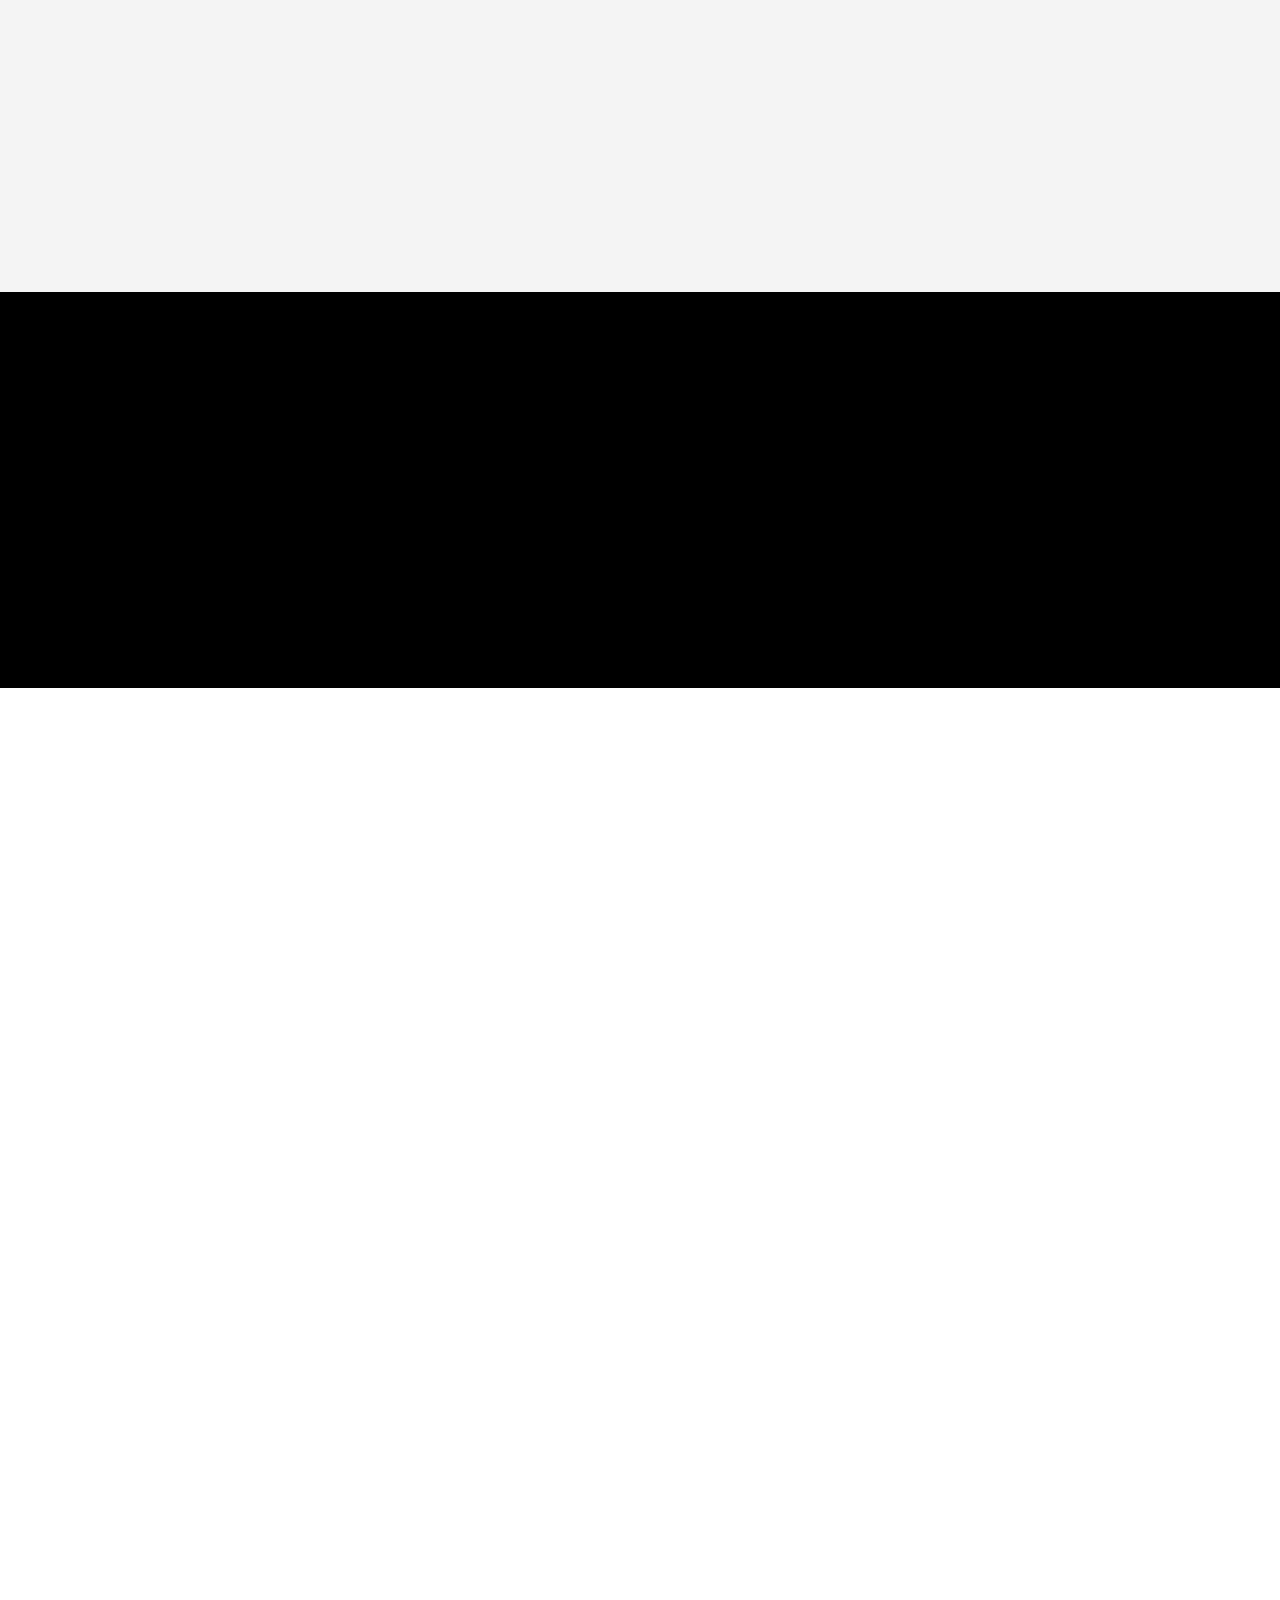
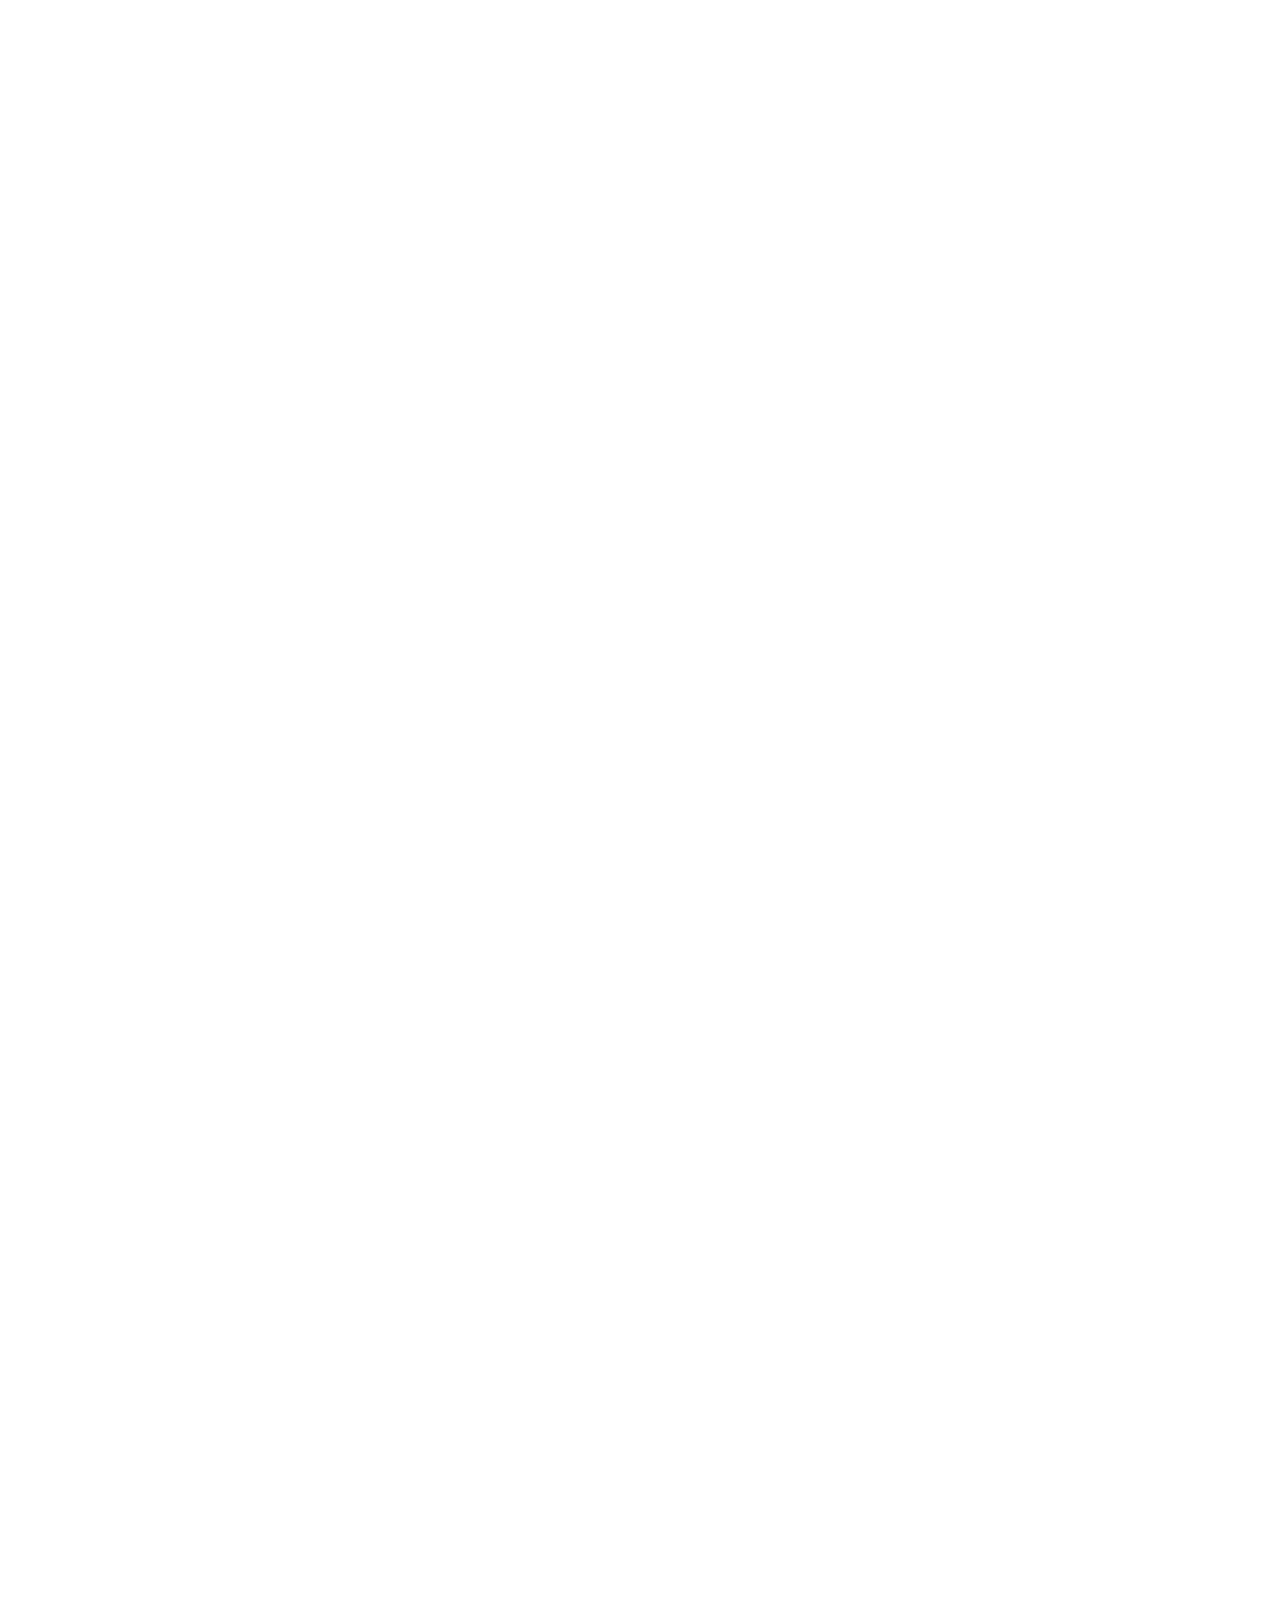
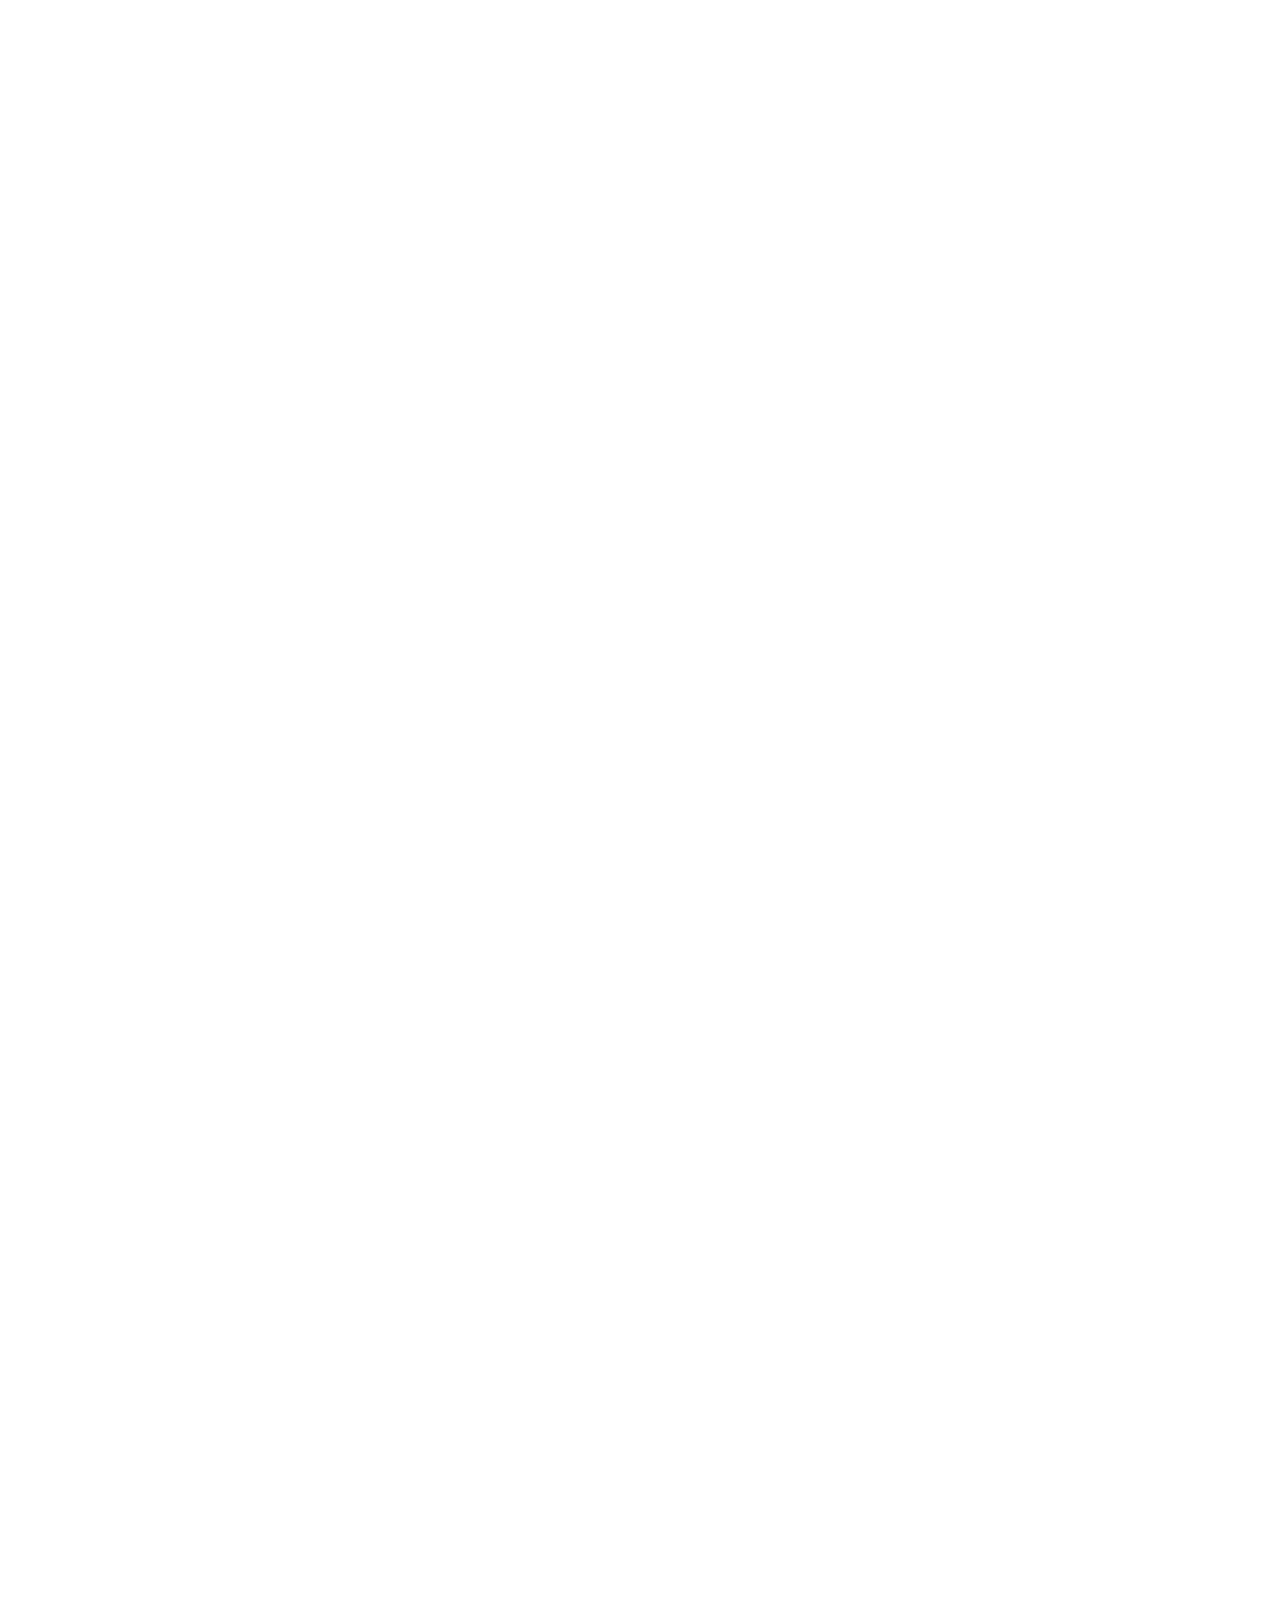
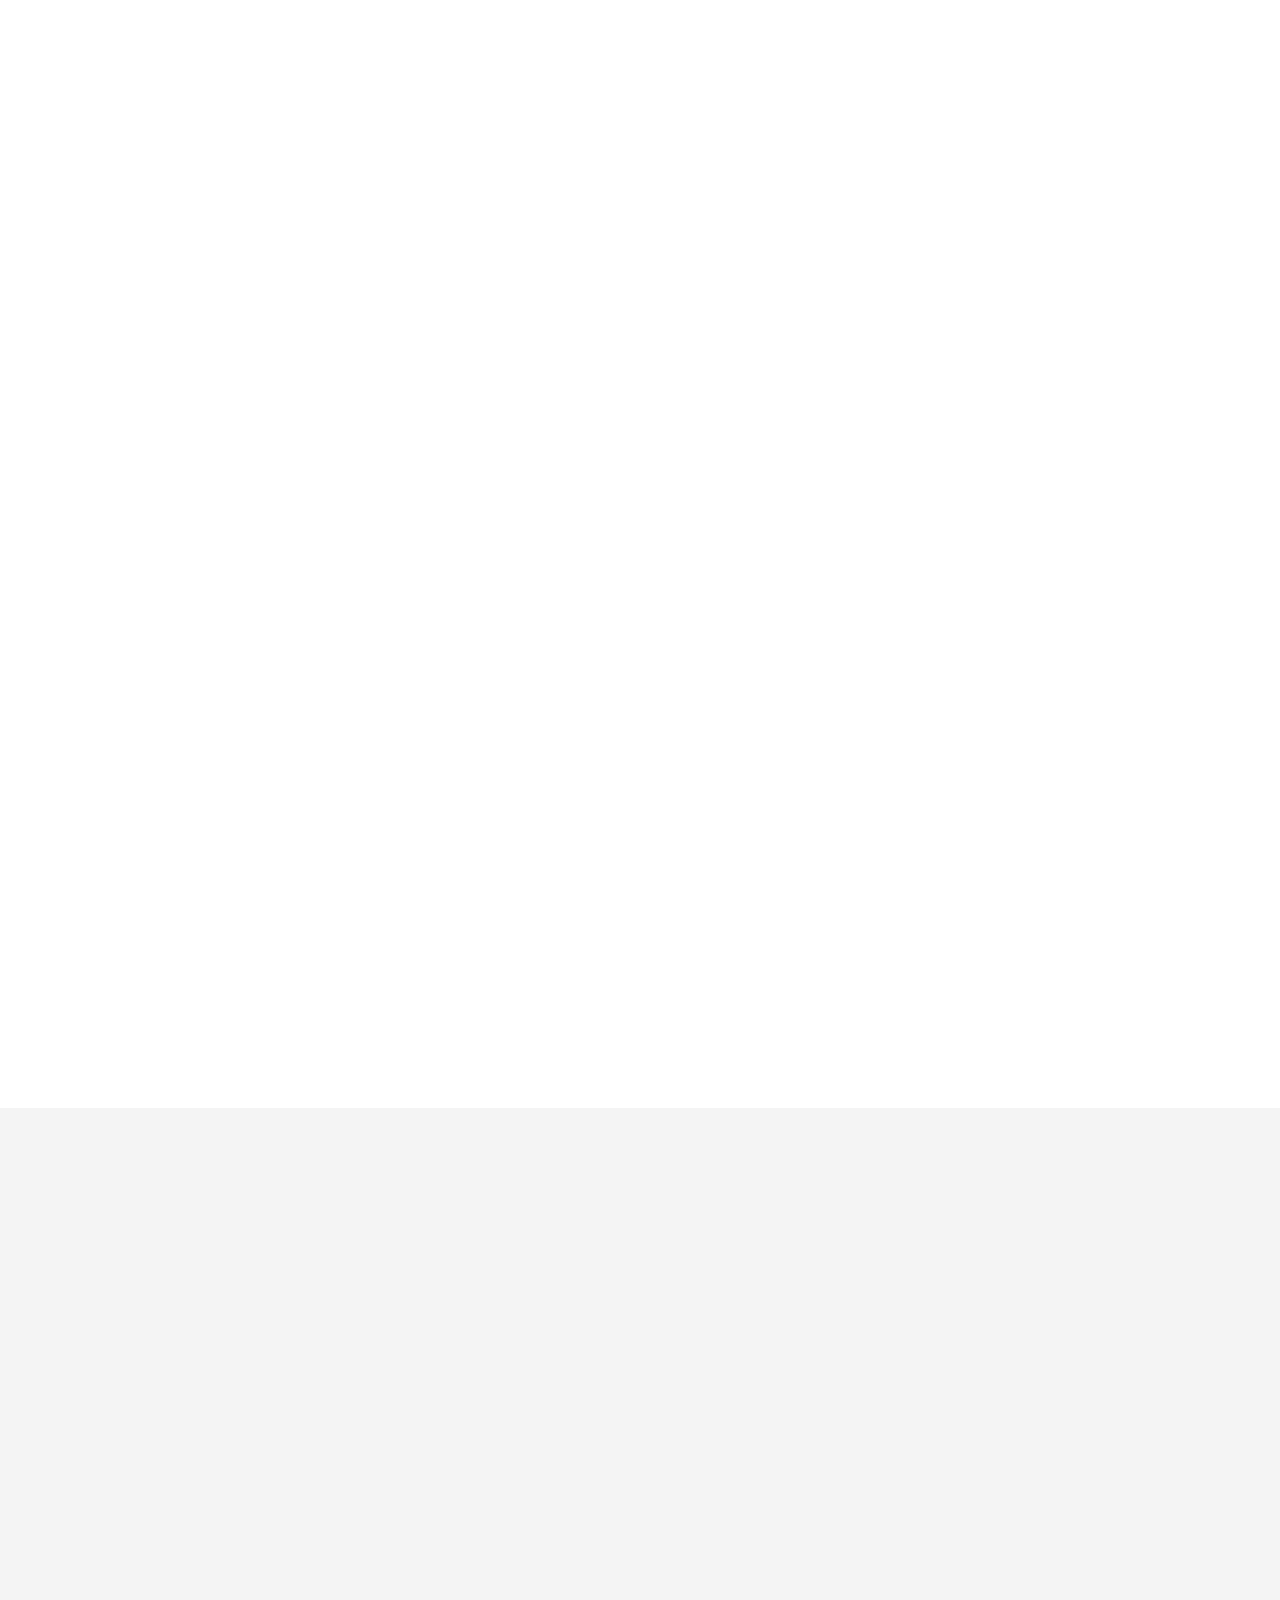
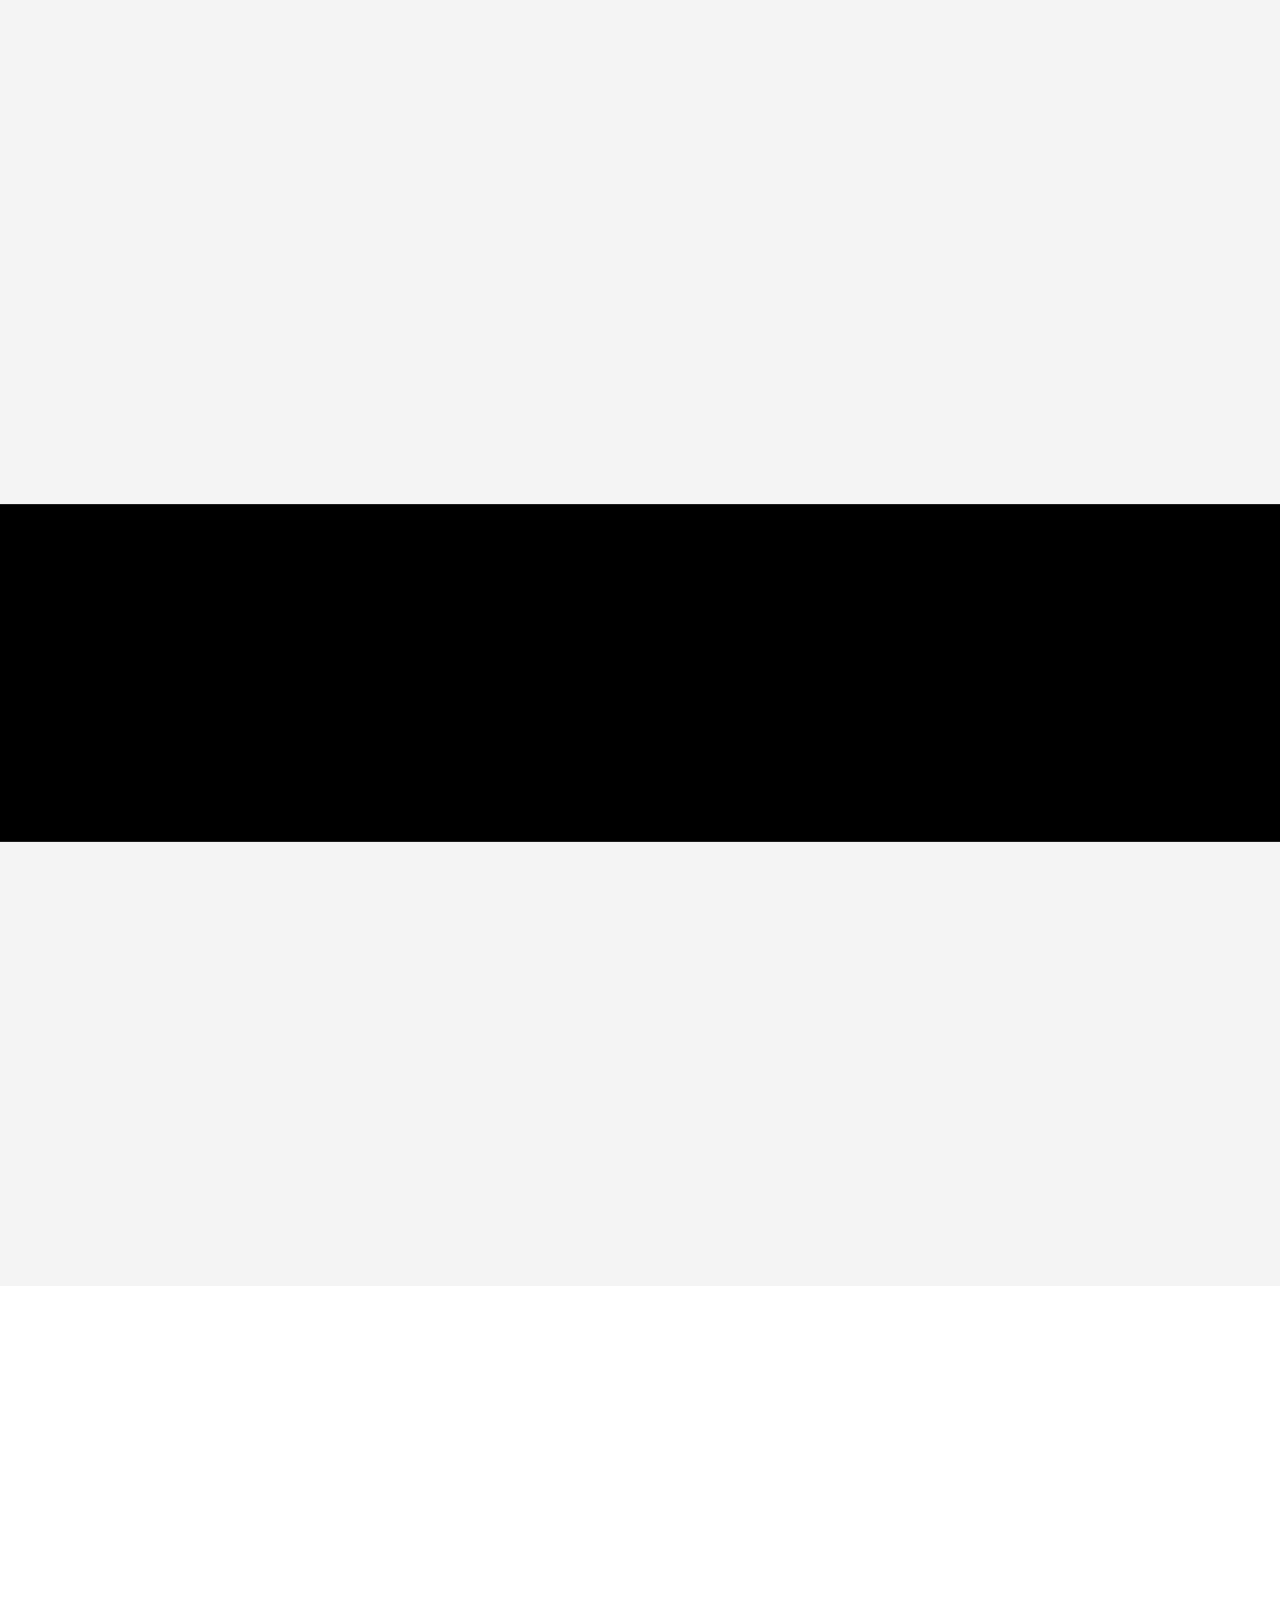
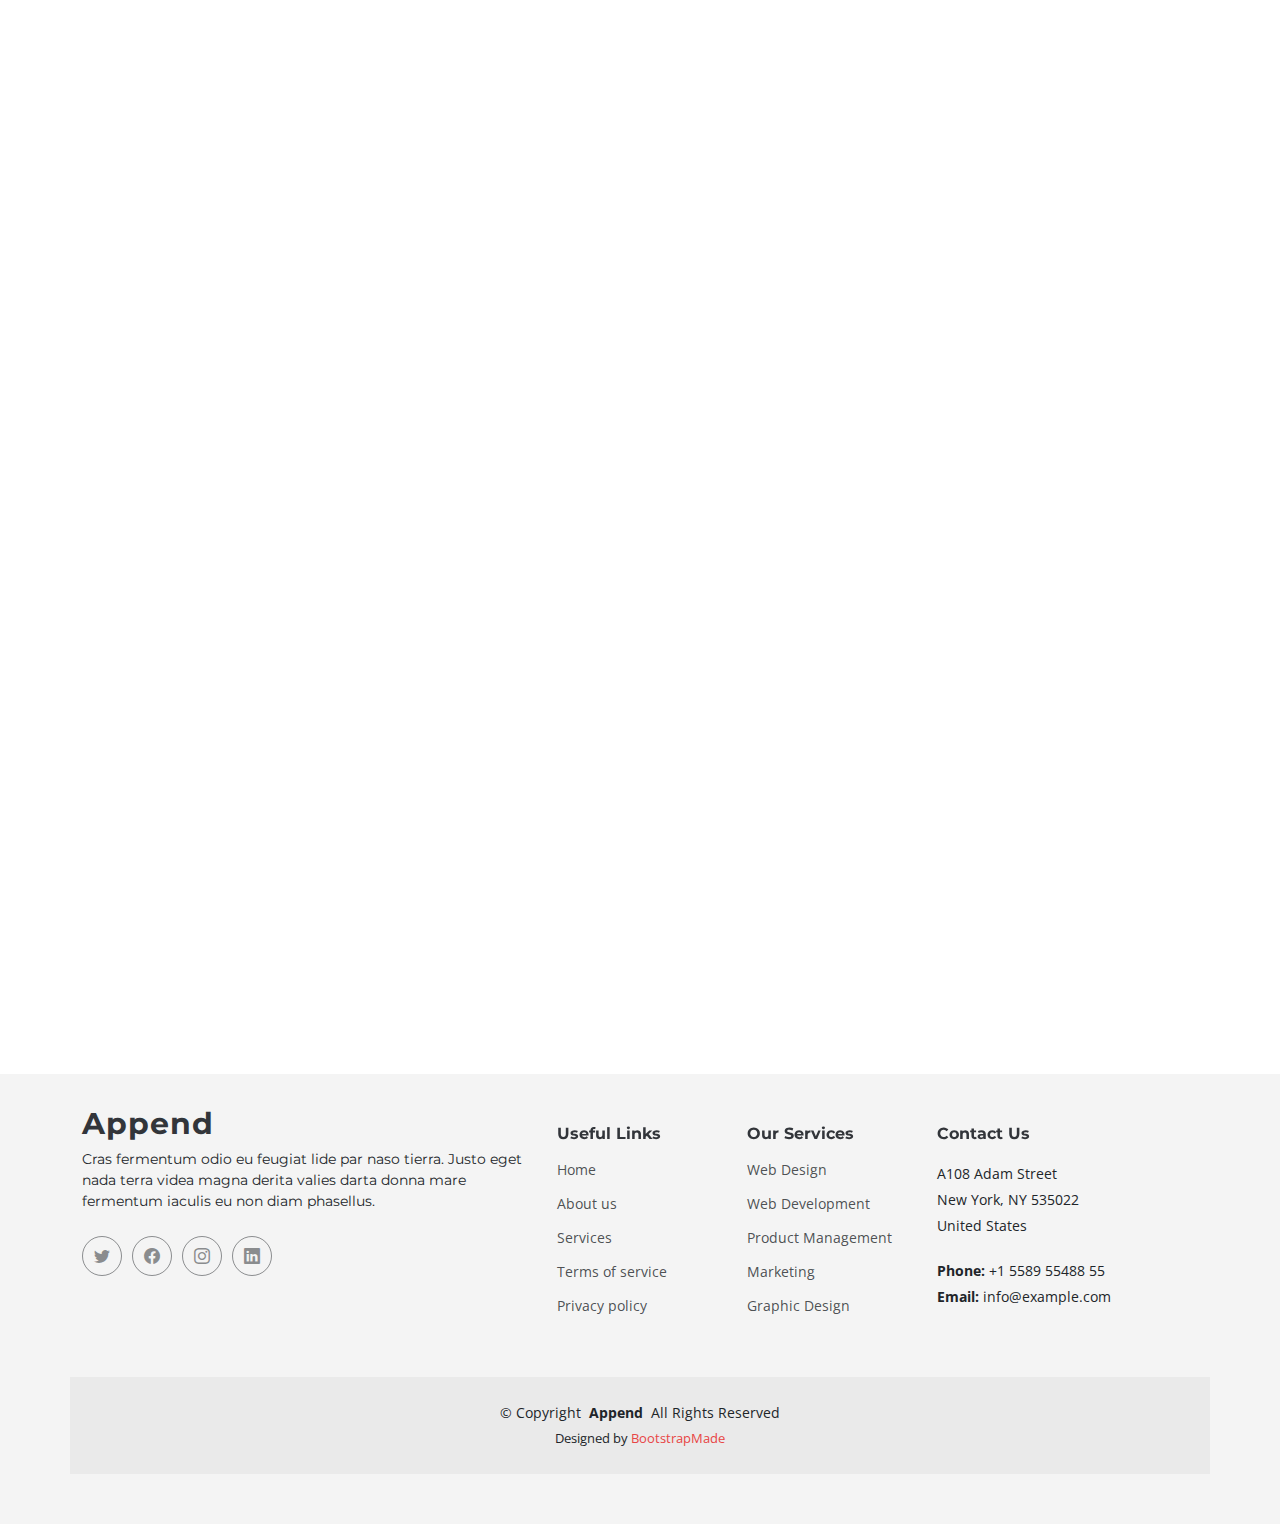
==== commit 5c0201a5: "faq" ====
--- a/index.html
+++ b/index.html
@@ -36,10 +36,11 @@
         <!-- Uncomment the line below if you also wish to use an image logo -->
         <!-- <img src="assets/img/logo.png" alt=""> -->
         <h1>Telecom</h1>
-        <span>.</span>
+        <!-- <span>.</span> -->
       </a>
 
       <!-- Nav Menu -->
+       
       <nav id="navmenu" class="navmenu">
         <ul>
           <li><a href="index.html#services">Hyzmatlar</a></li>
@@ -65,7 +66,9 @@
               <li><a href="#">Dropdown 4</a></li>
             </ul>
           </li>
-          <li><a href="index.html#contact">Habarlaşyň</a></li>
+          <li>
+            <a href="index.html#contact">Habarlaşyň</a>
+          </li>
         </ul>
 
         <i class="mobile-nav-toggle d-xl-none bi bi-list"></i>
@@ -747,7 +750,7 @@
         <div class="row justify-content-center" data-aos="zoom-in" data-aos-delay="100">
           <div class="col-xl-10">
             <div class="text-center">
-              <h3>Call To Action</h3>
+              <h3>"Türkmentelekom" EAK-nyň mobil goşundysy</h3>
               <p>Duis aute irure dolor in reprehenderit in voluptate velit esse cillum dolore eu fugiat nulla pariatur. Excepteur sint occaecat cupidatat non proident, sunt in culpa qui officia deserunt mollit anim id est laborum.</p>
               <a class="cta-btn" href="#">Call To Action</a>
             </div>
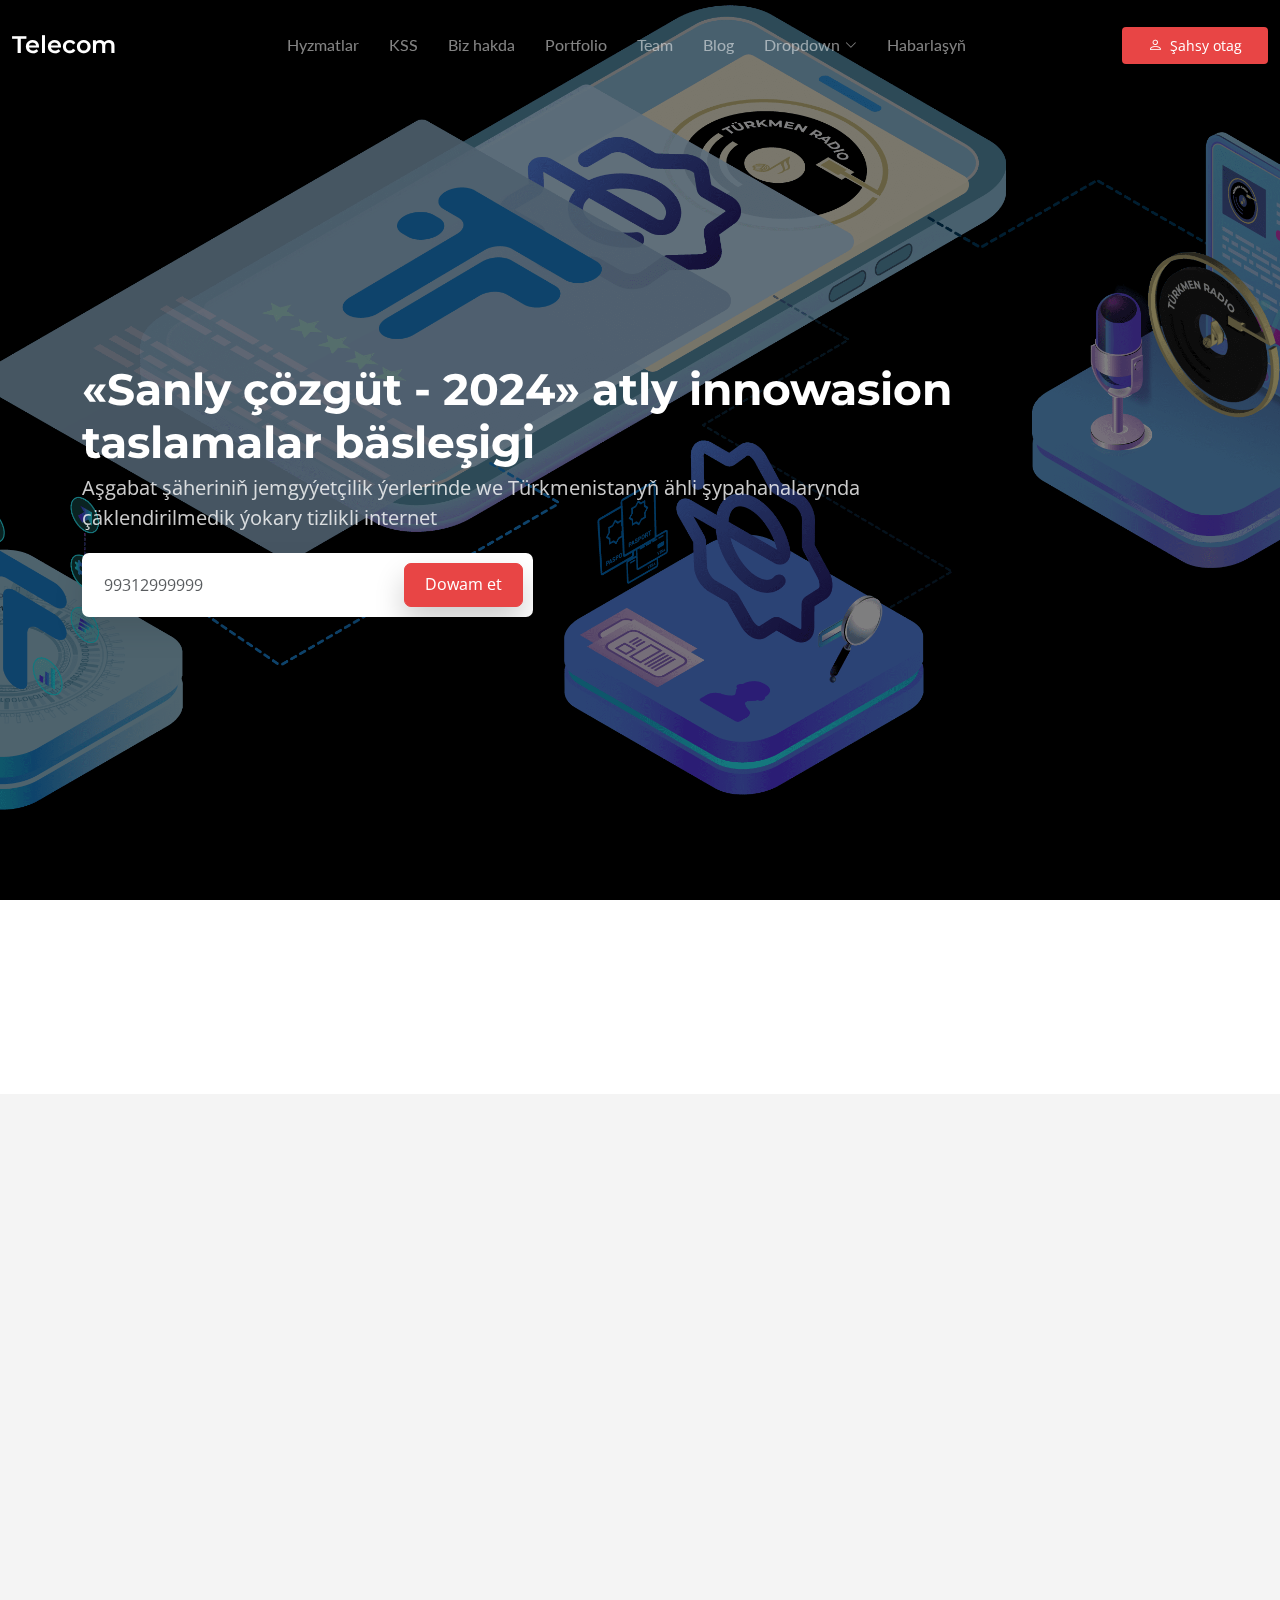
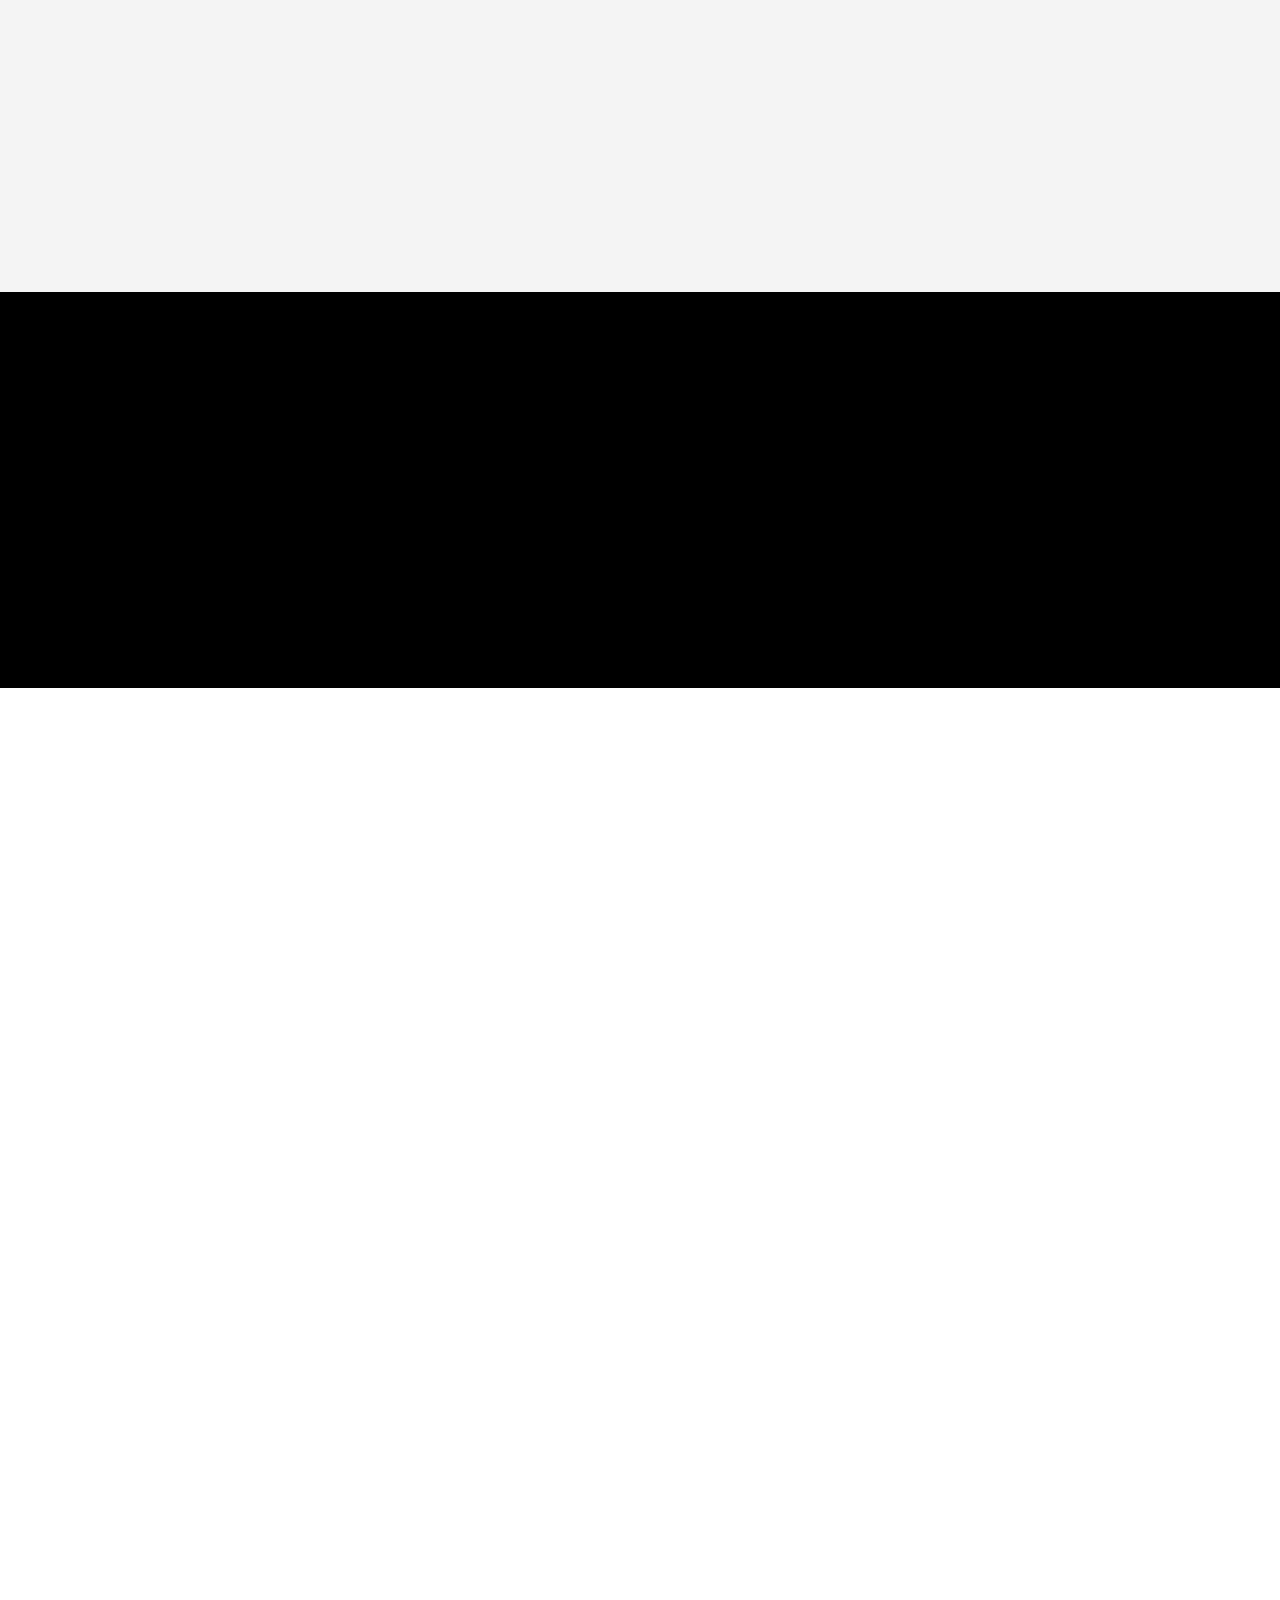
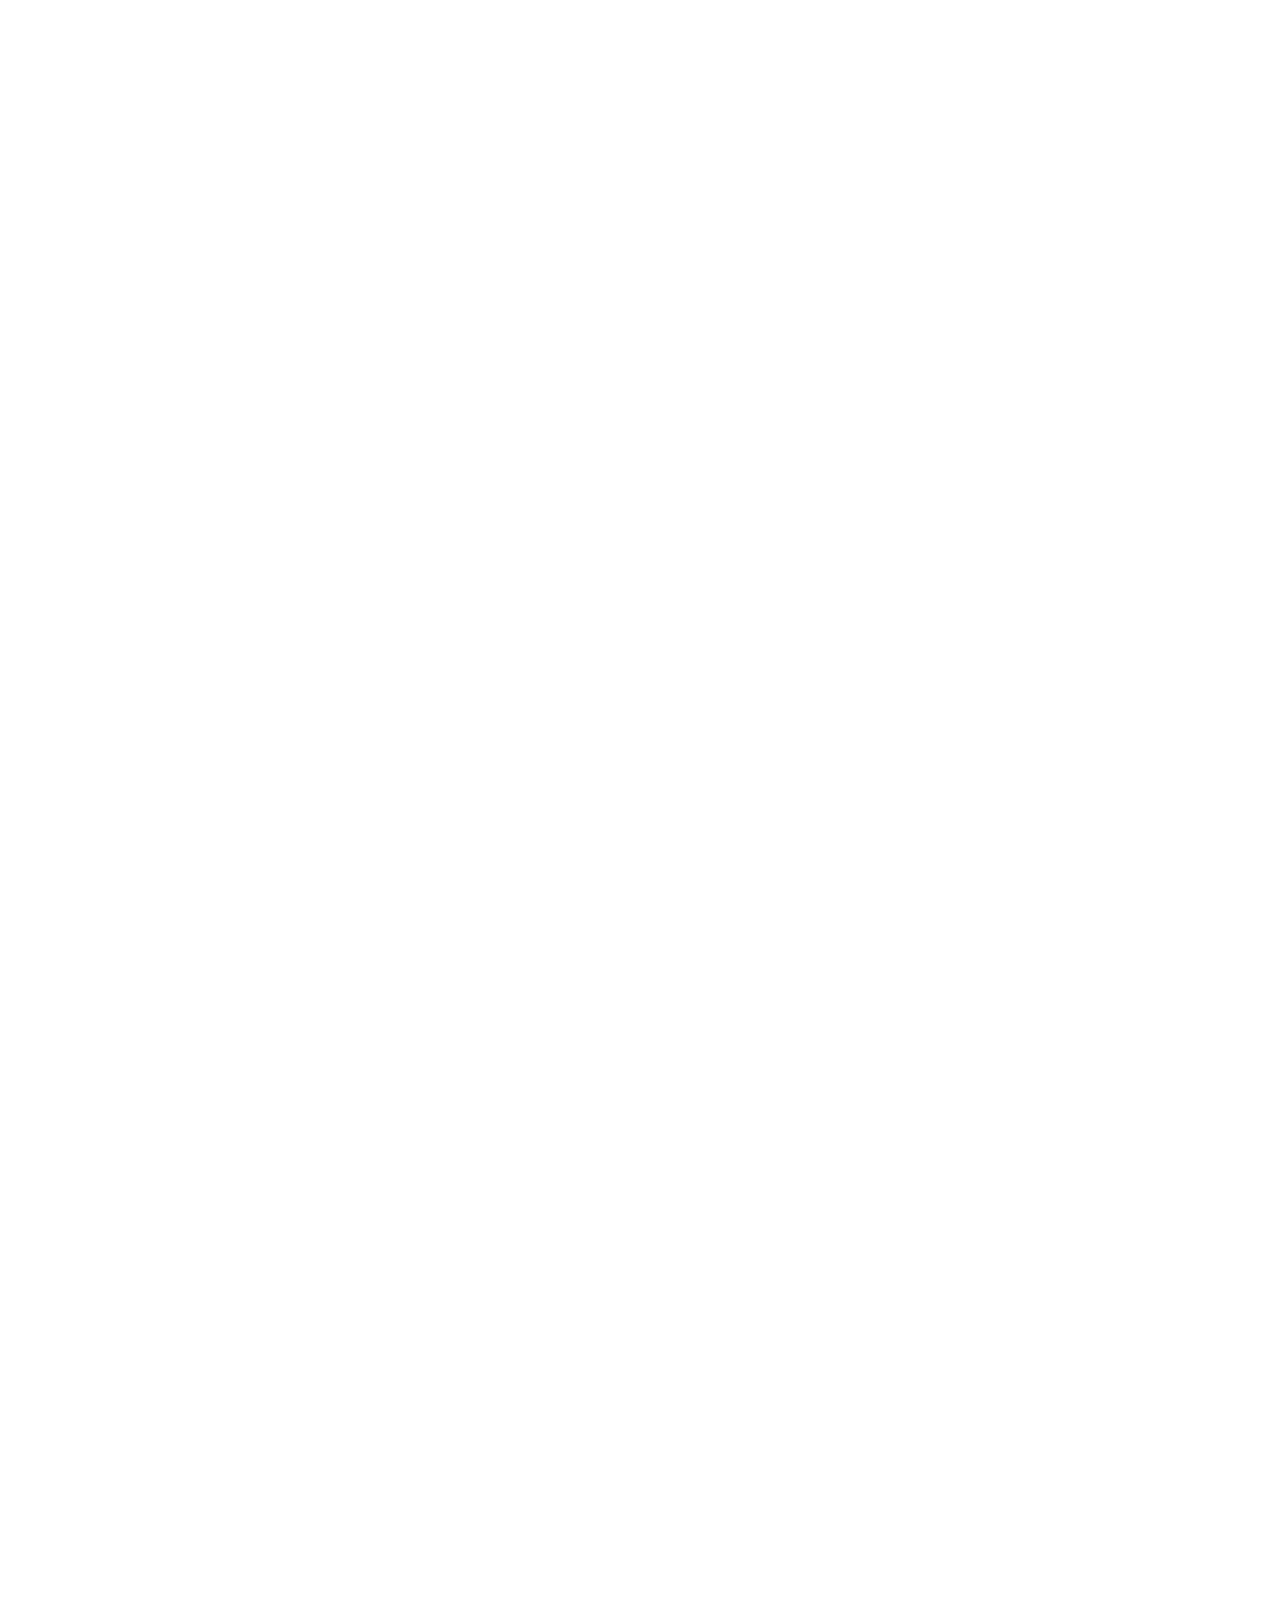
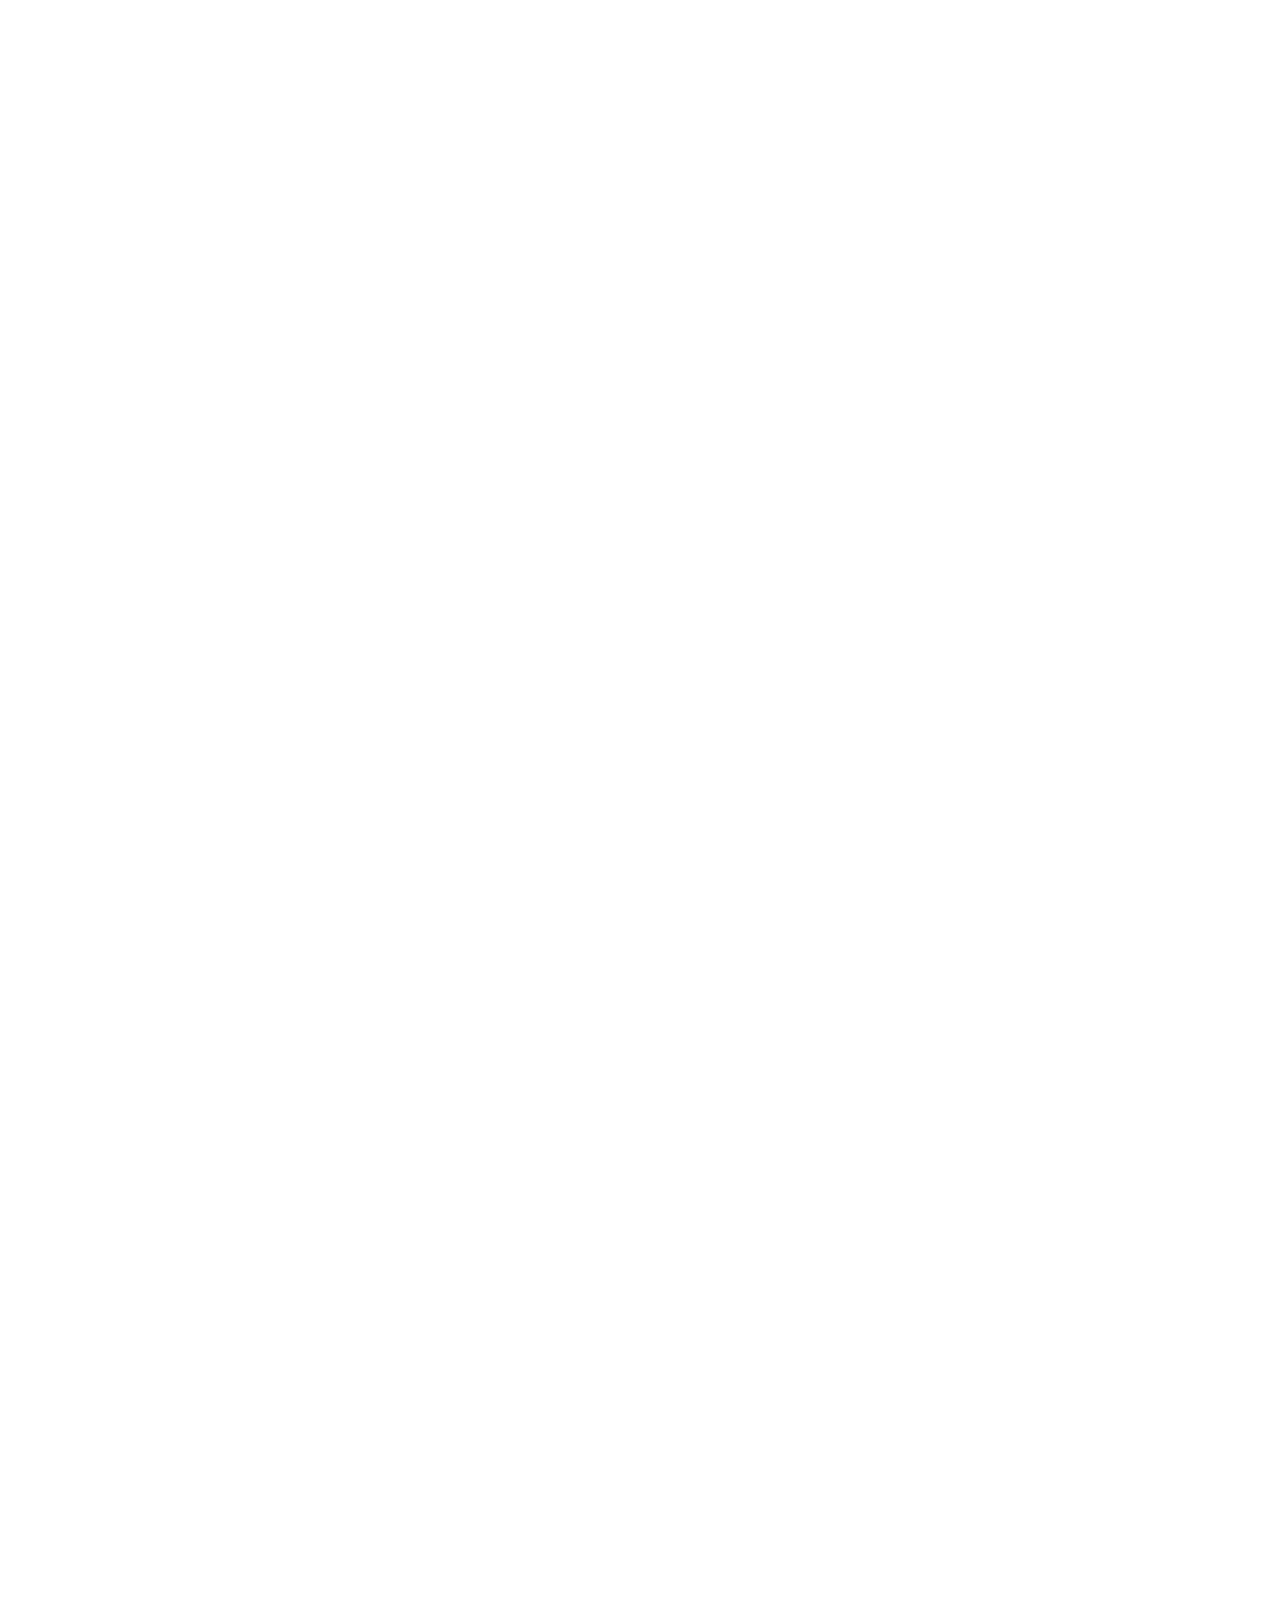
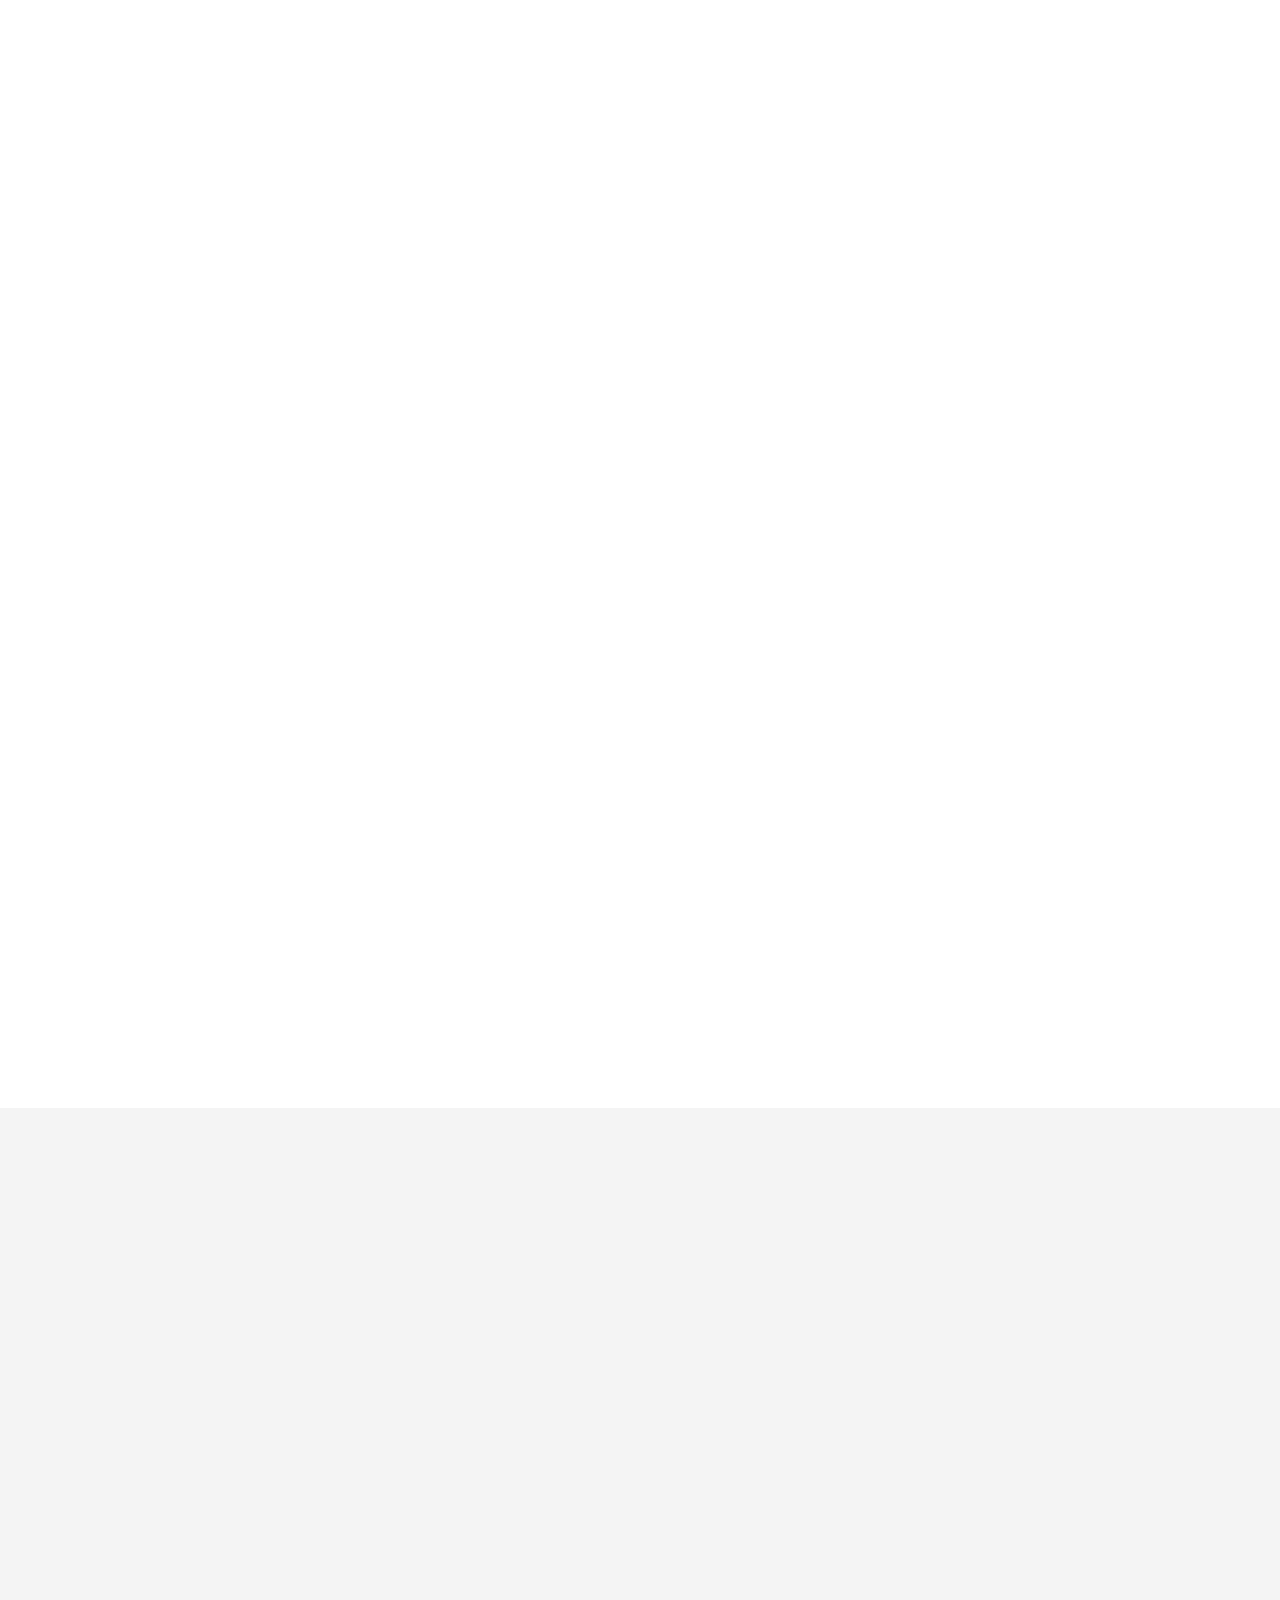
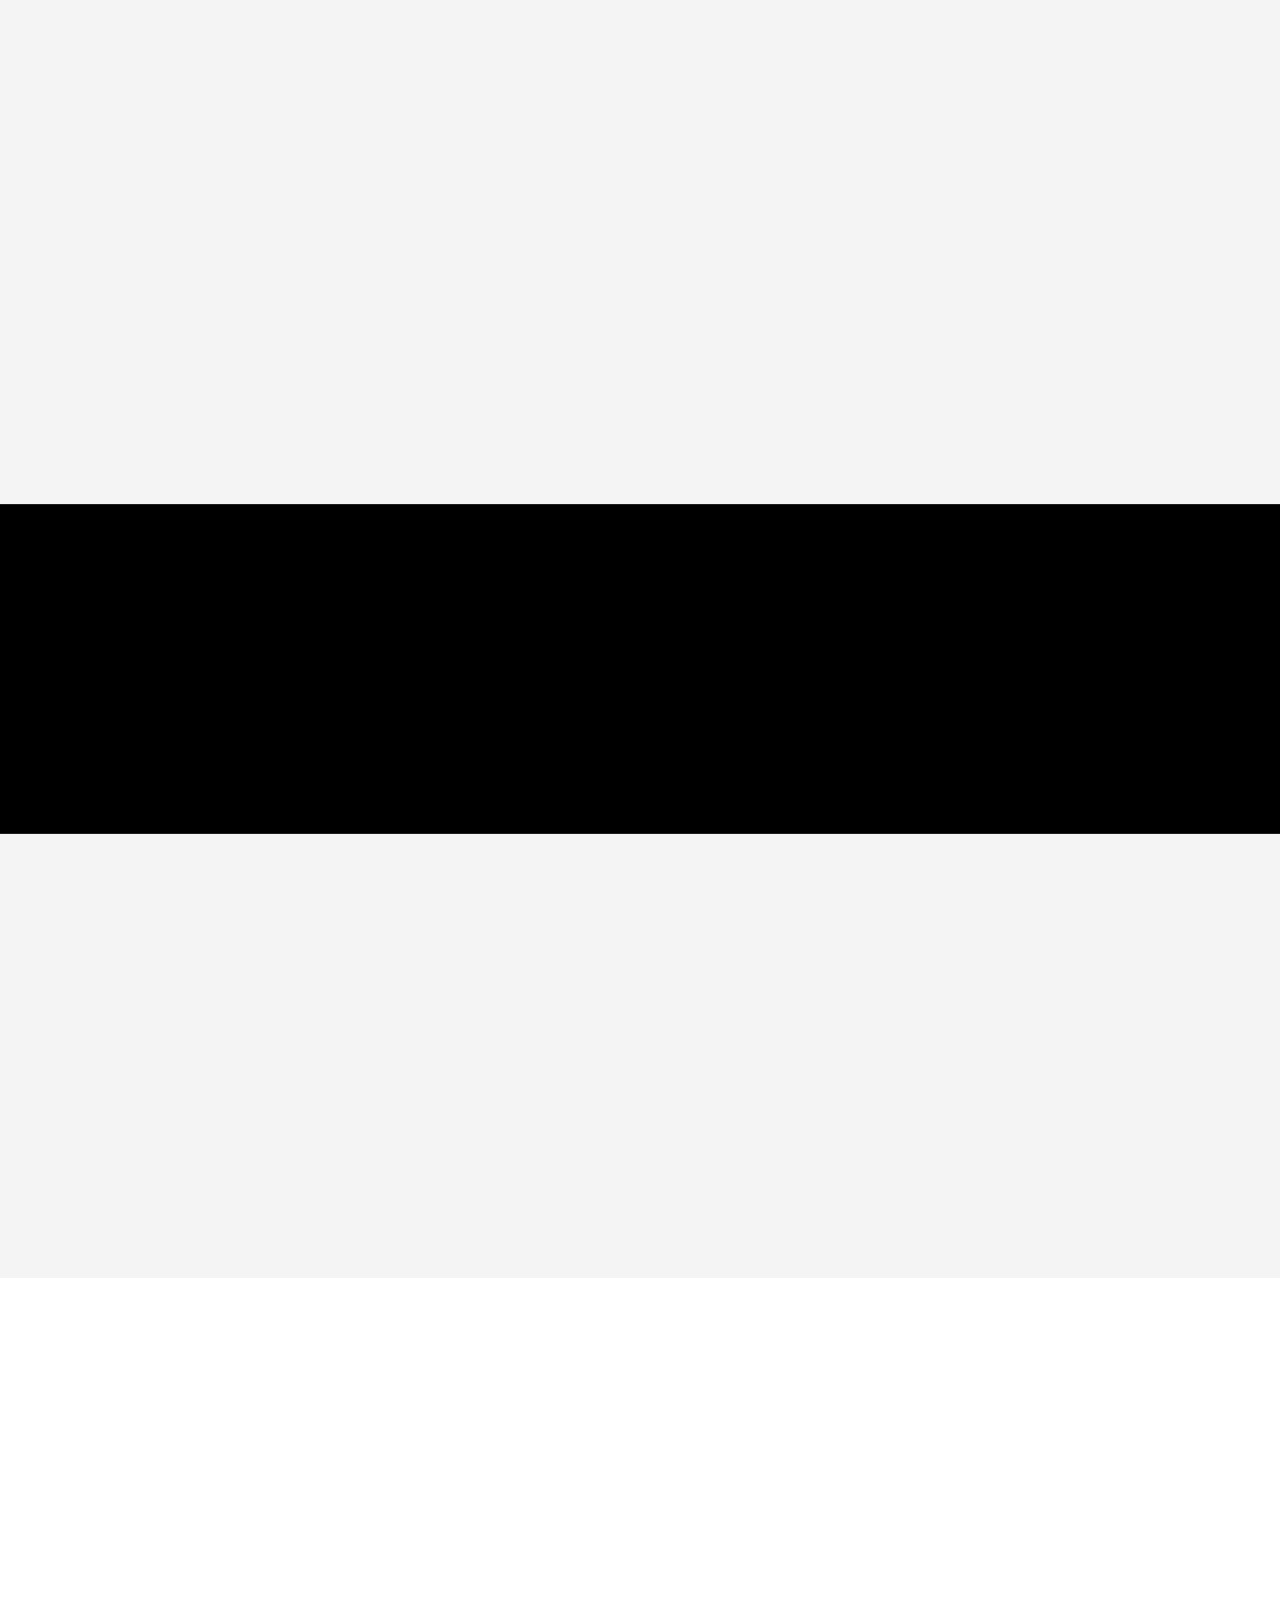
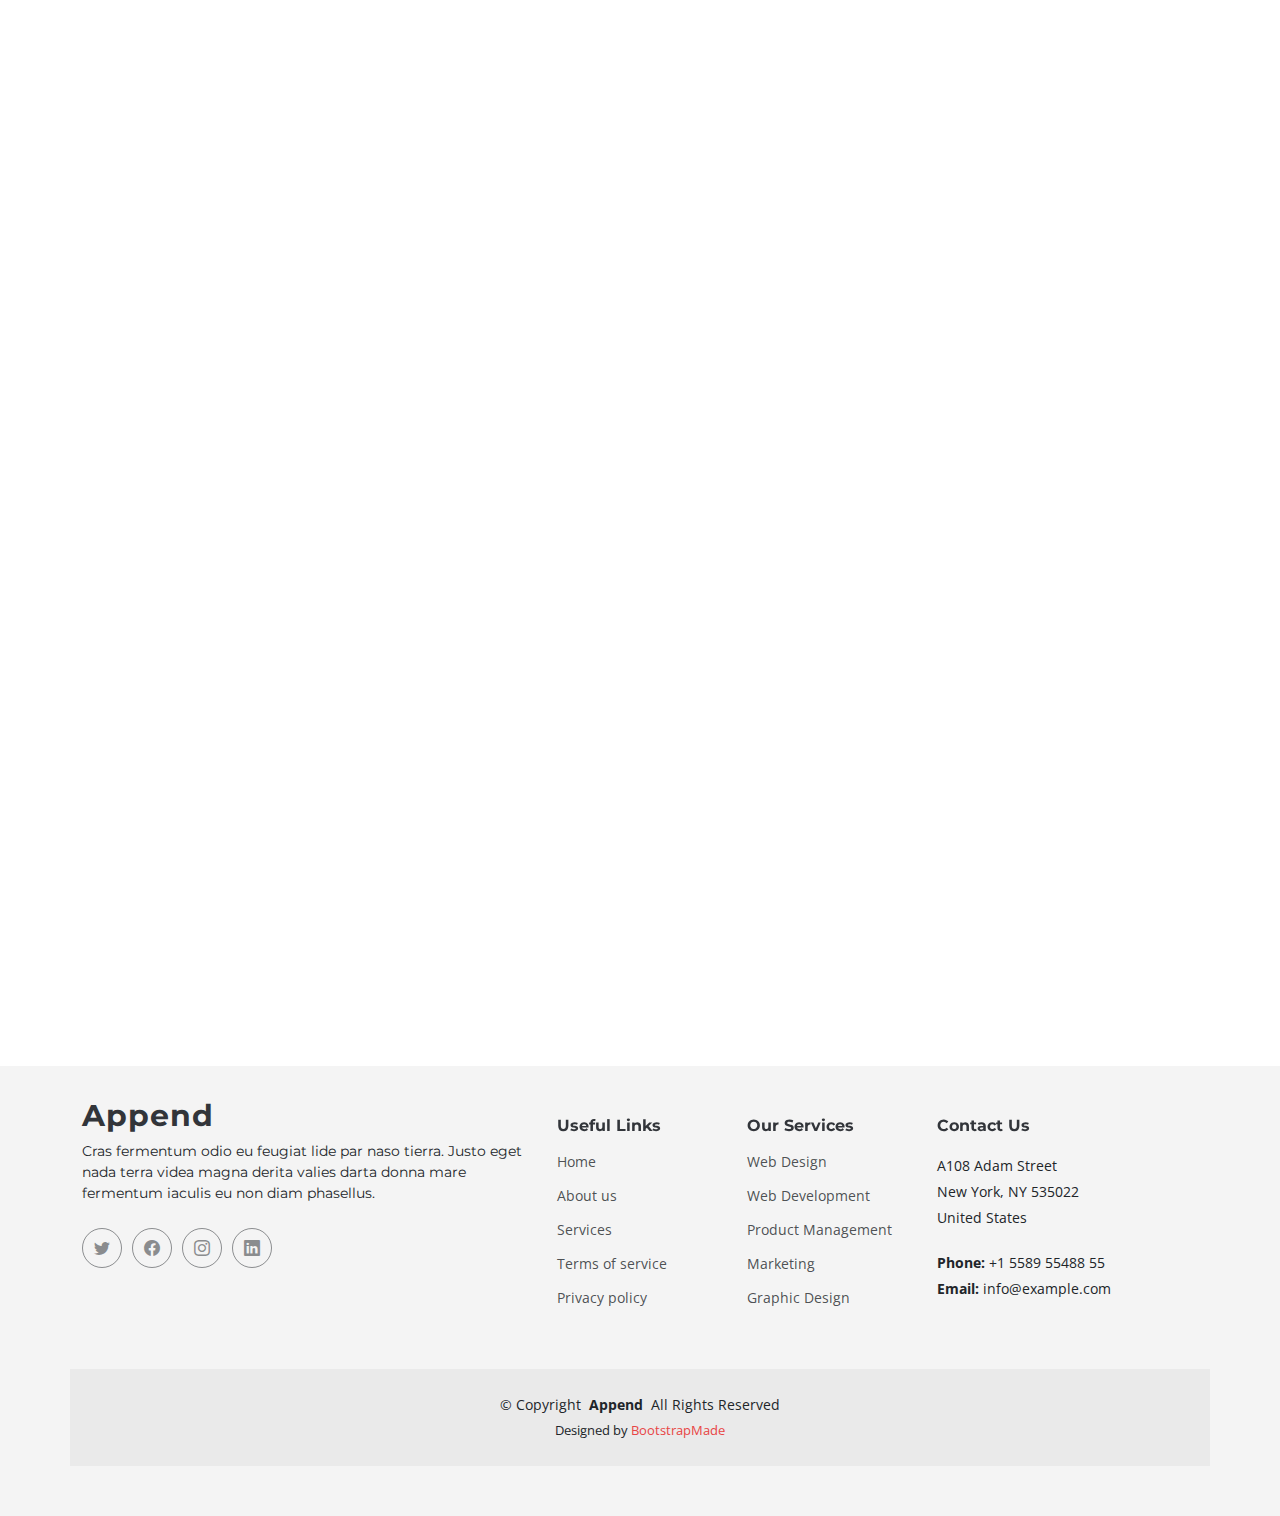
==== commit 6847bb74: "faq" ====
--- a/index.html
+++ b/index.html
@@ -751,8 +751,16 @@
           <div class="col-xl-10">
             <div class="text-center">
               <h3>"Türkmentelekom" EAK-nyň mobil goşundysy</h3>
-              <p>Duis aute irure dolor in reprehenderit in voluptate velit esse cillum dolore eu fugiat nulla pariatur. Excepteur sint occaecat cupidatat non proident, sunt in culpa qui officia deserunt mollit anim id est laborum.</p>
-              <a class="cta-btn" href="#">Call To Action</a>
+              <div class="d-flex">
+                <div class="col-lg-4"><h5>Şahsy otag</h5>
+                   öýüňizden çykman dürli amallary ýerine ýetirmäge mümkinçilik berýär</div>
+                <div class="col-lg-4"><h5>Döwlet hyzmatlarynyň resmi internet portaly e.gov.tm</h5>
+                  Döwlet edaralary tarapyndan hödürlenýän onlaýn hyzmatlaryndan peýdalanyň</div>
+                <div class="col-lg-4"><h5>Türkmen radio</h5>
+                  Aýdym-saz diňläň we iň soňky habarlardan habarly boluň</div>
+              </div>
+              <!-- <p>Duis aute irure dolor in reprehenderit in voluptate velit esse cillum dolore eu fugiat nulla pariatur. Excepteur sint occaecat cupidatat non proident, sunt in culpa qui officia deserunt mollit anim id est laborum.</p> -->
+              <!-- <a class="cta-btn" href="#">Call To Action</a> -->
             </div>
           </div>
         </div>
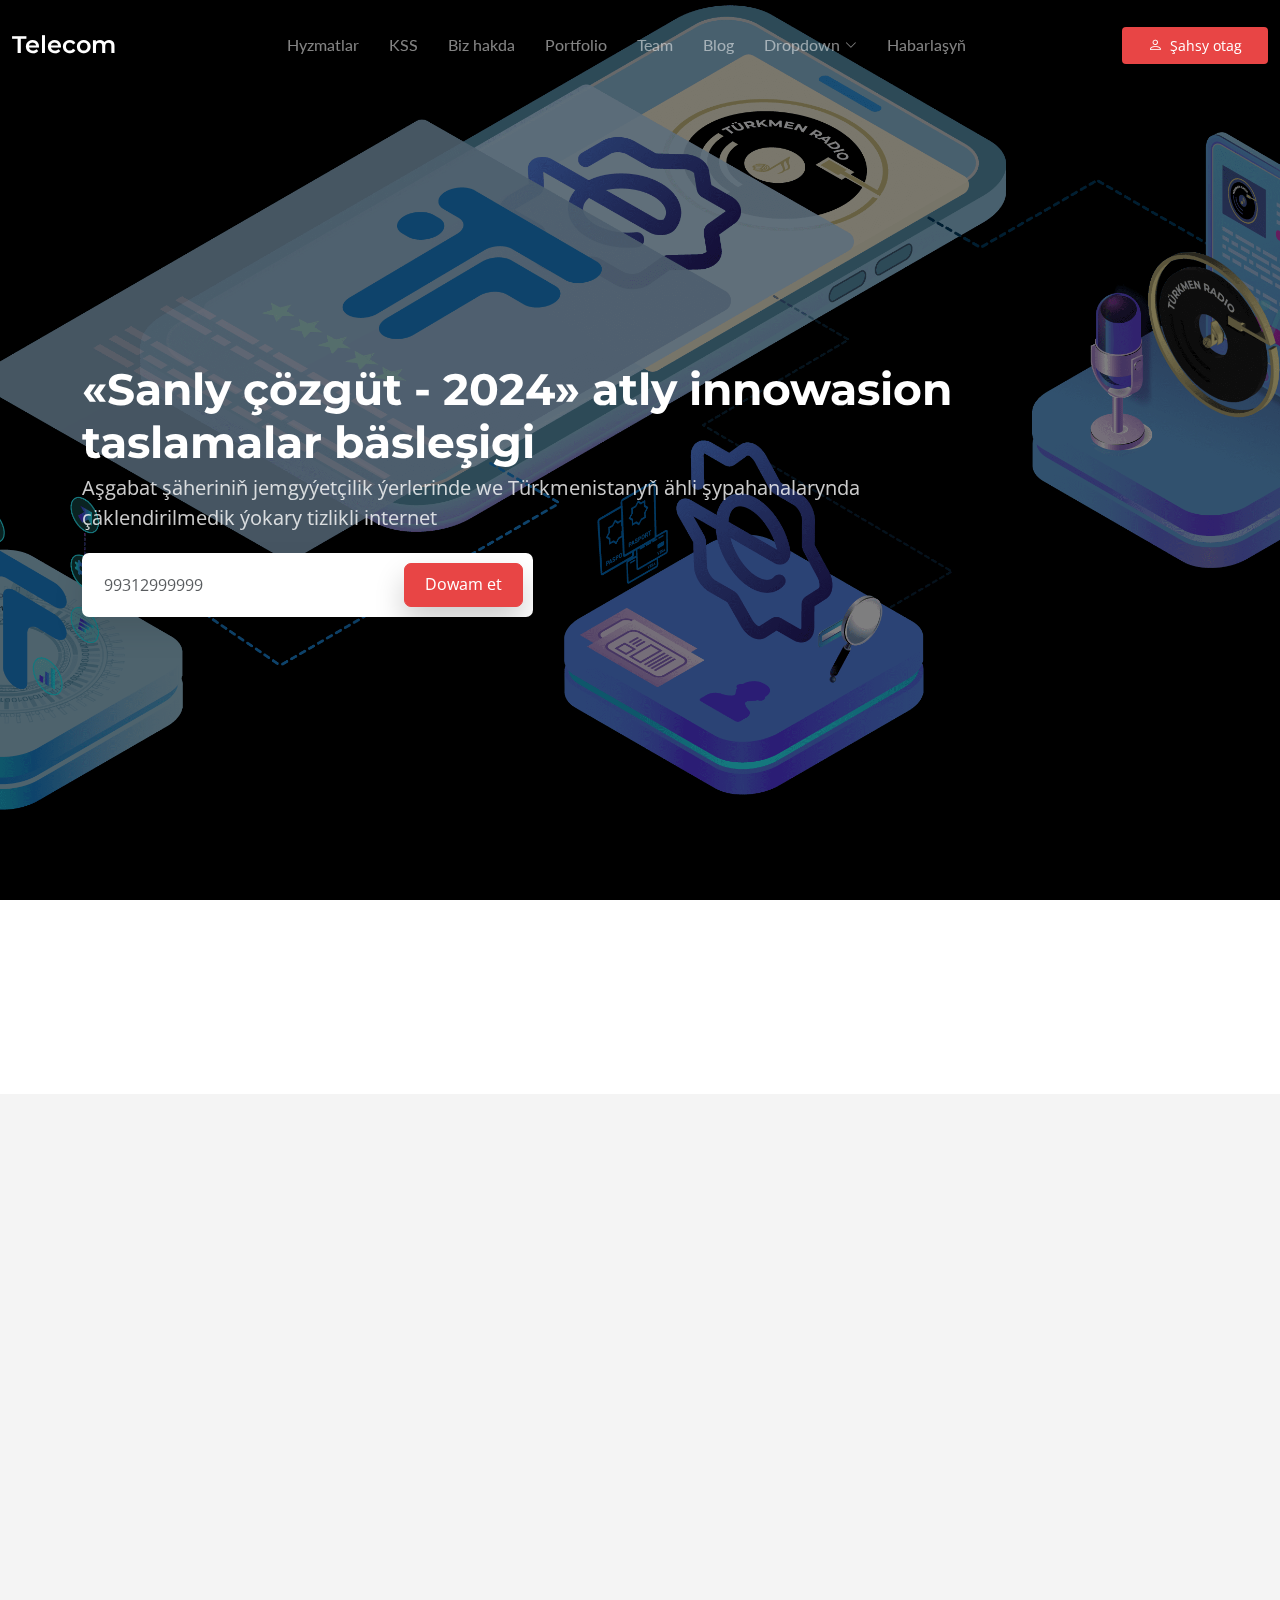
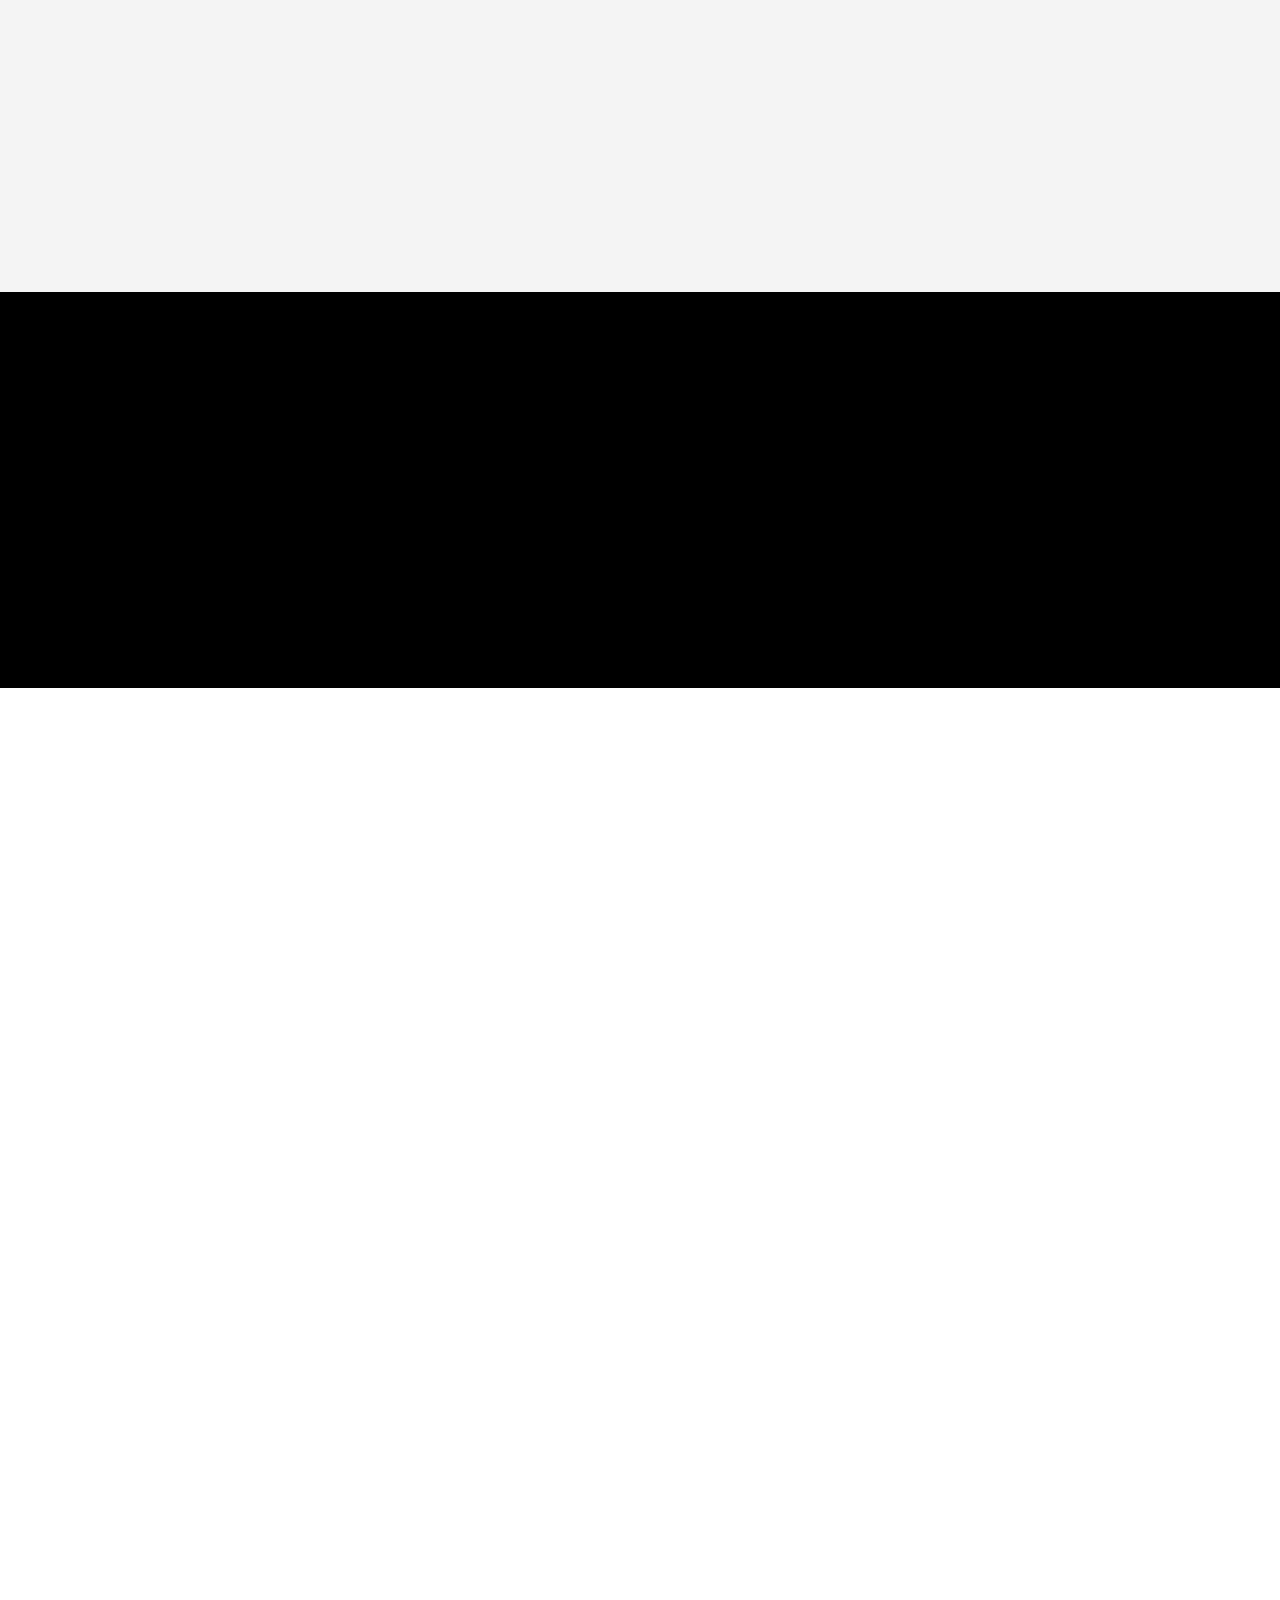
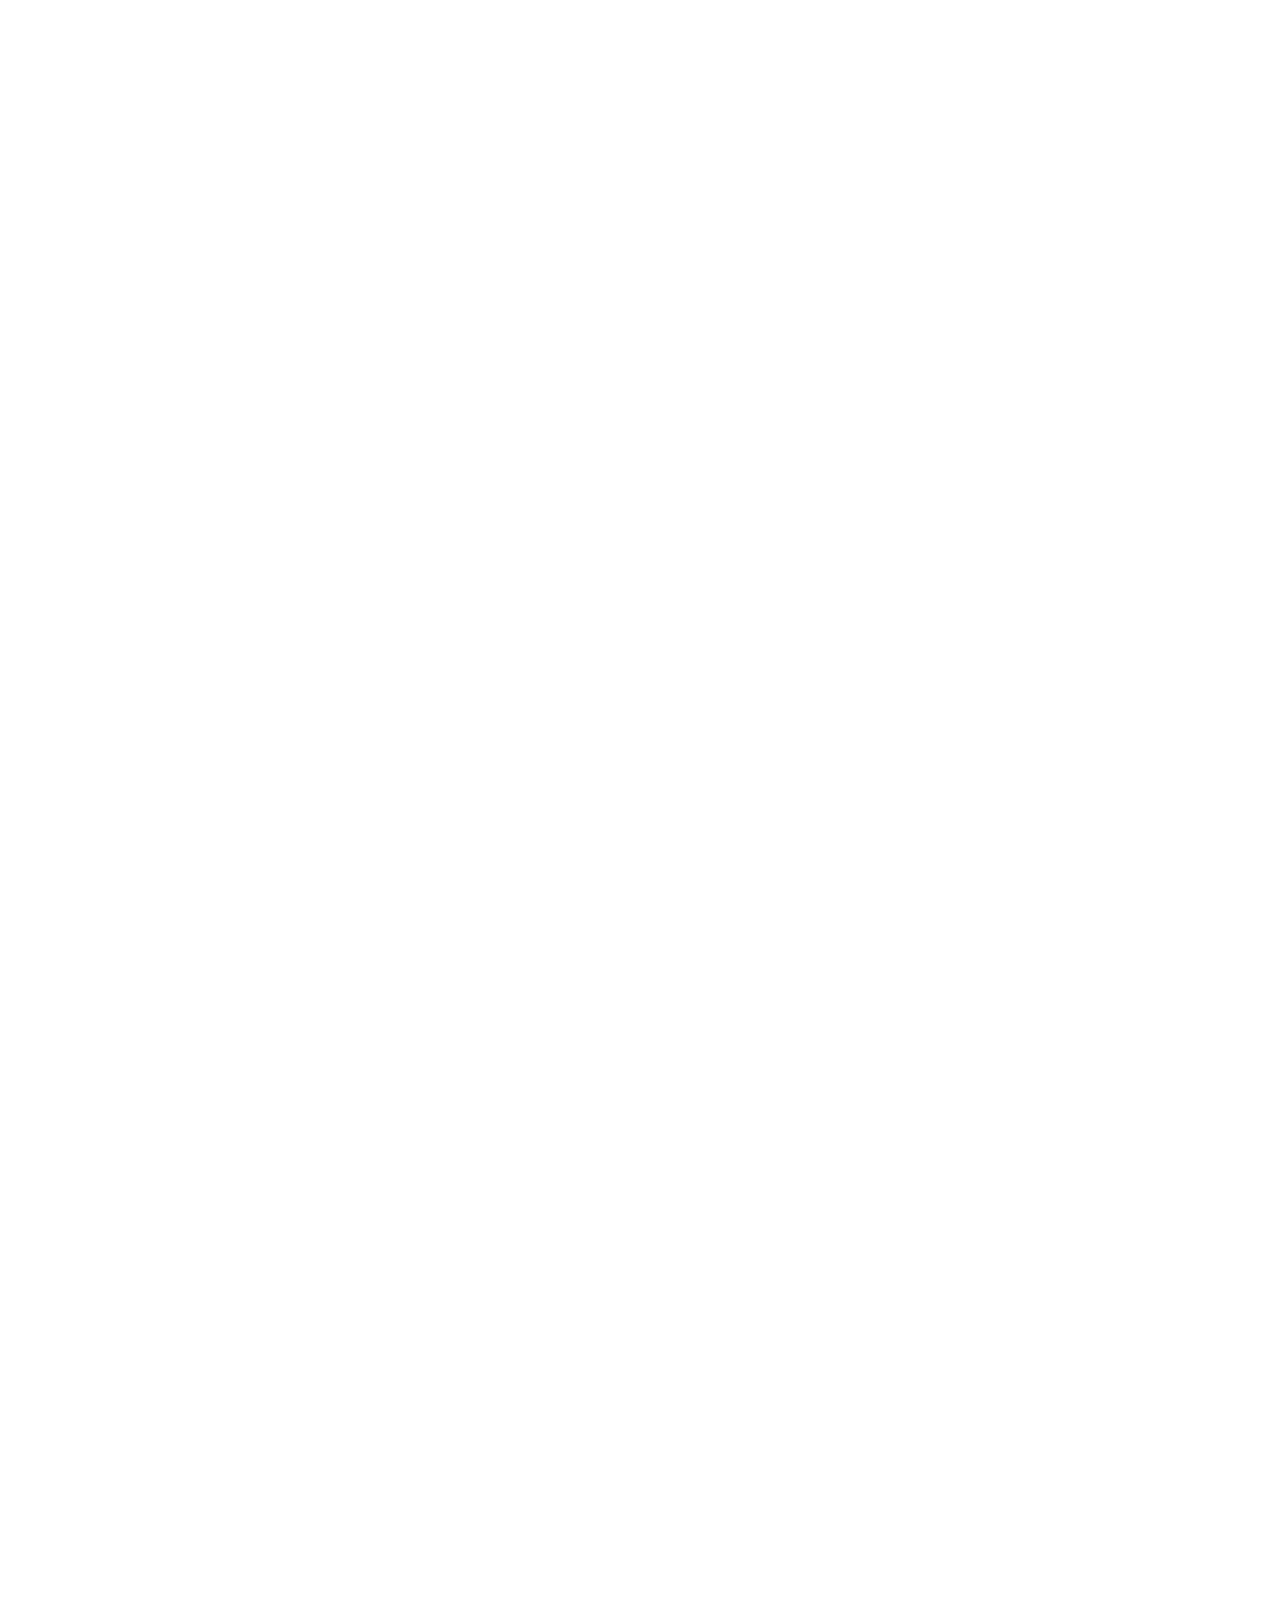
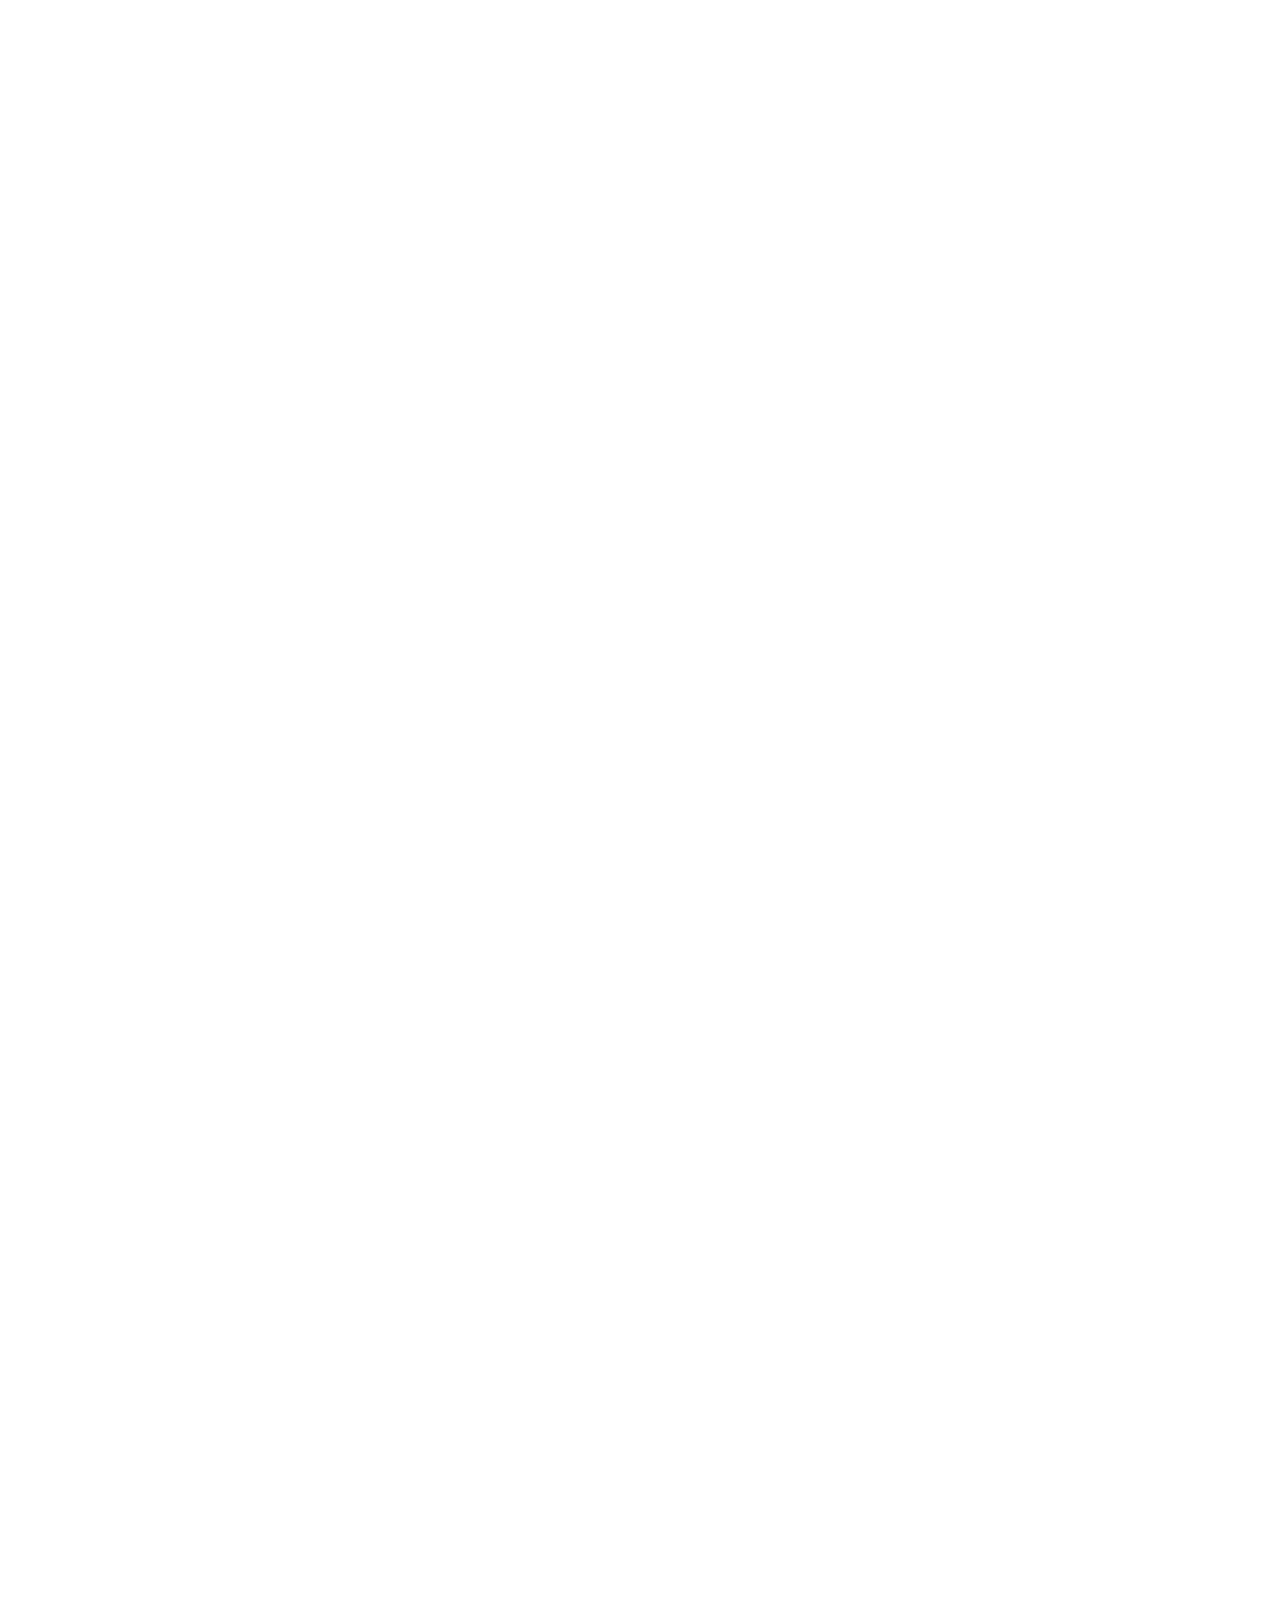
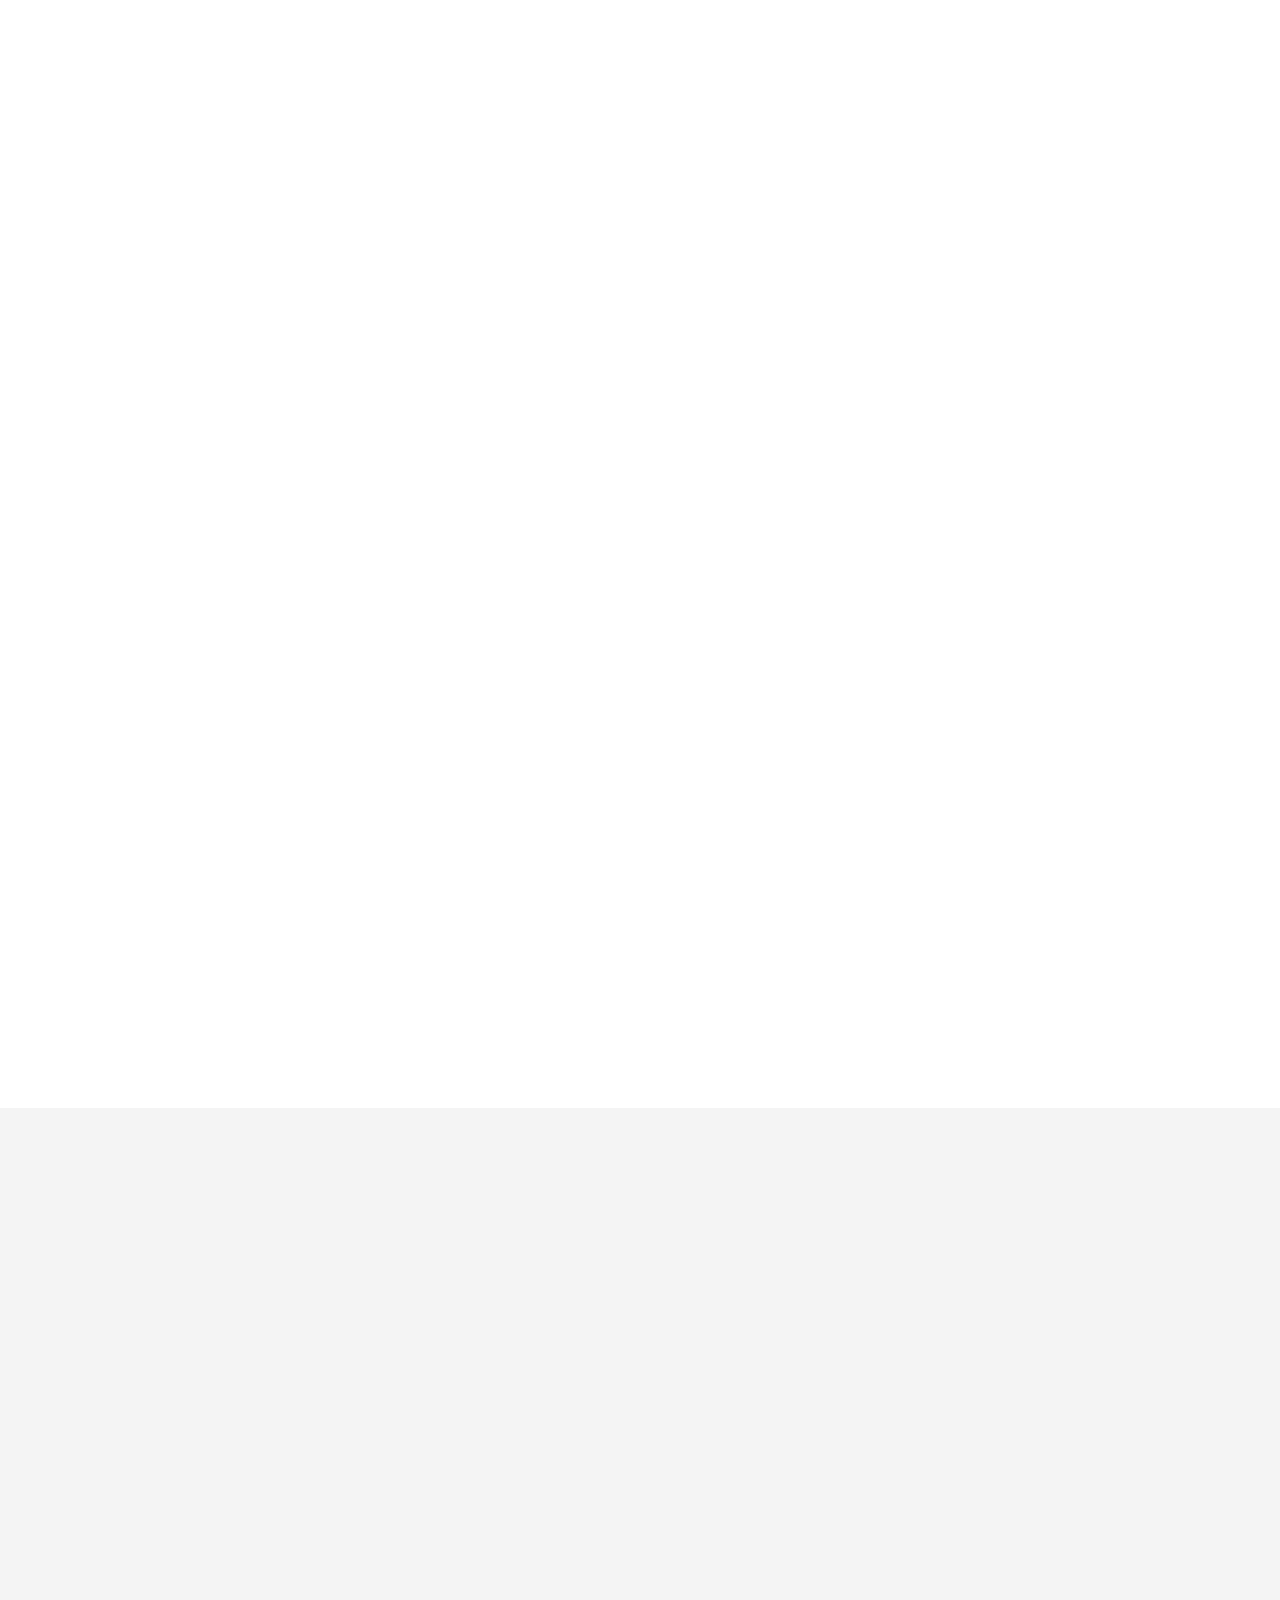
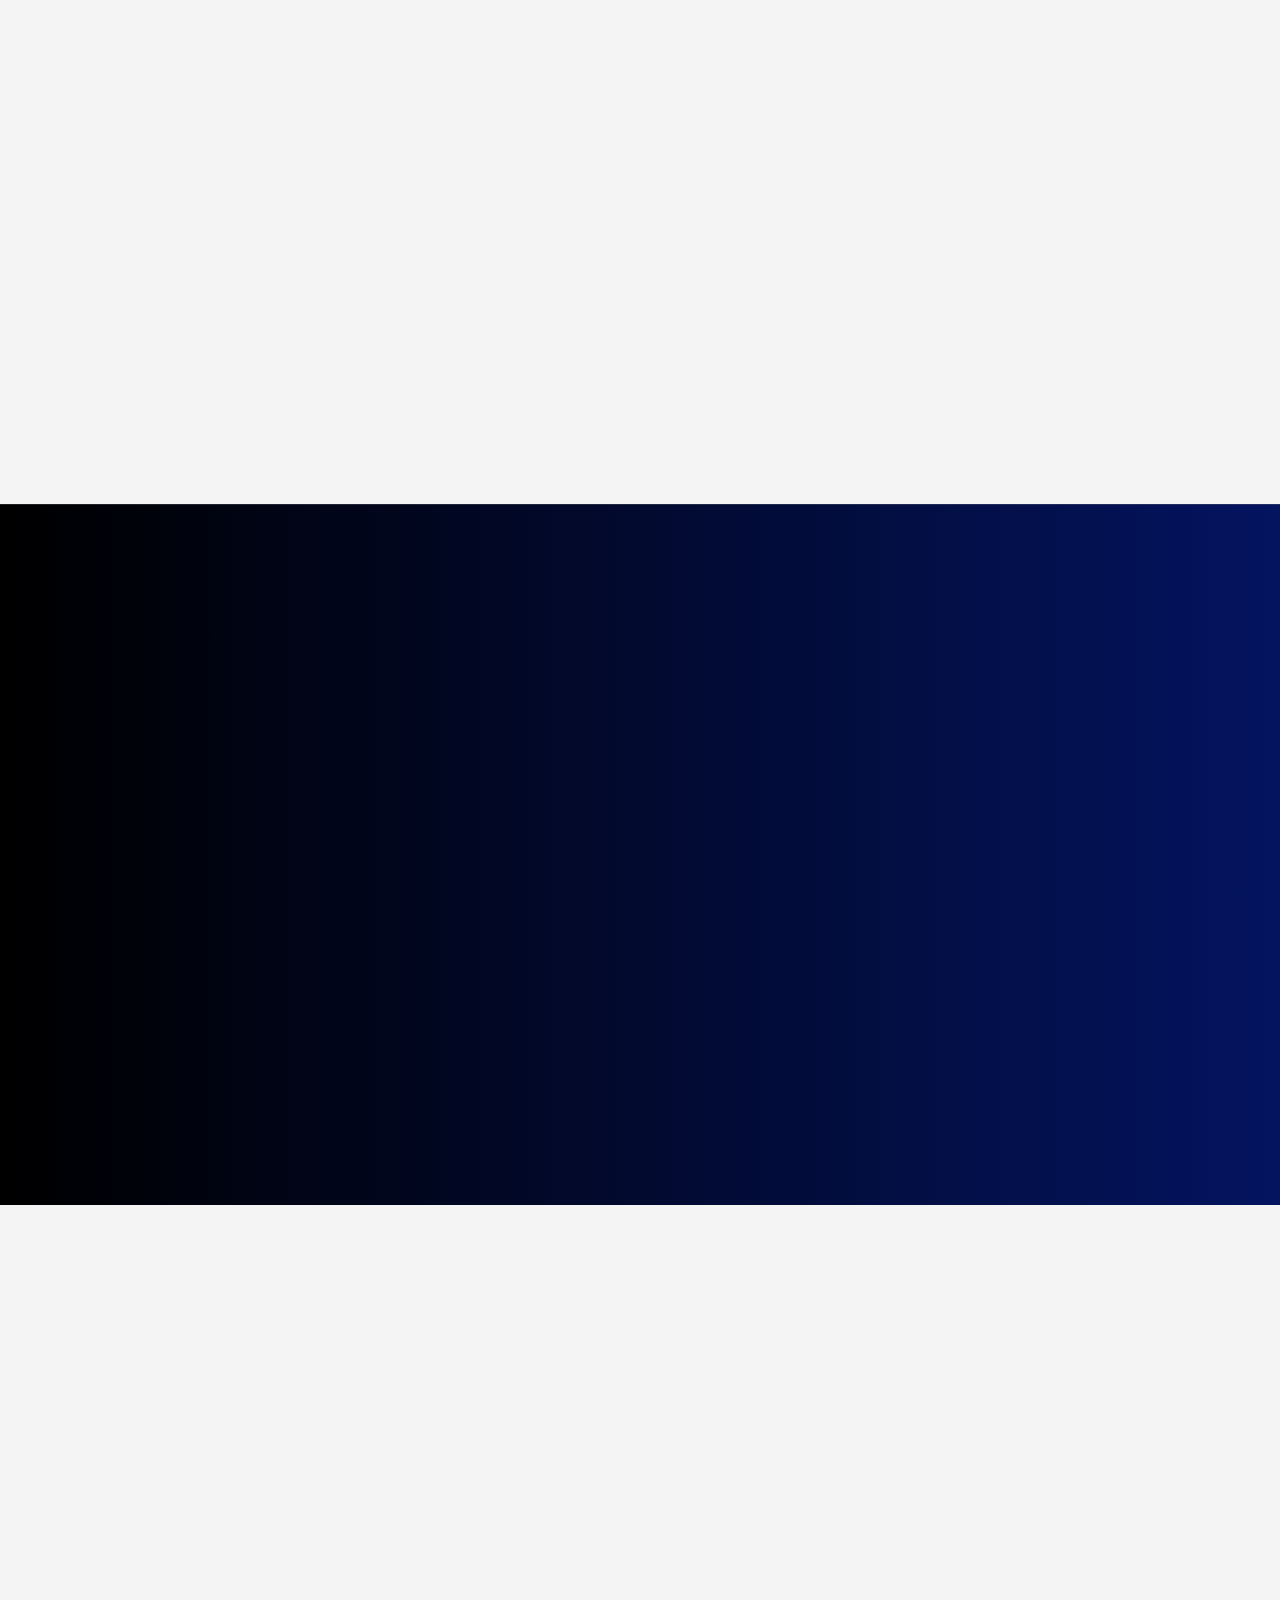
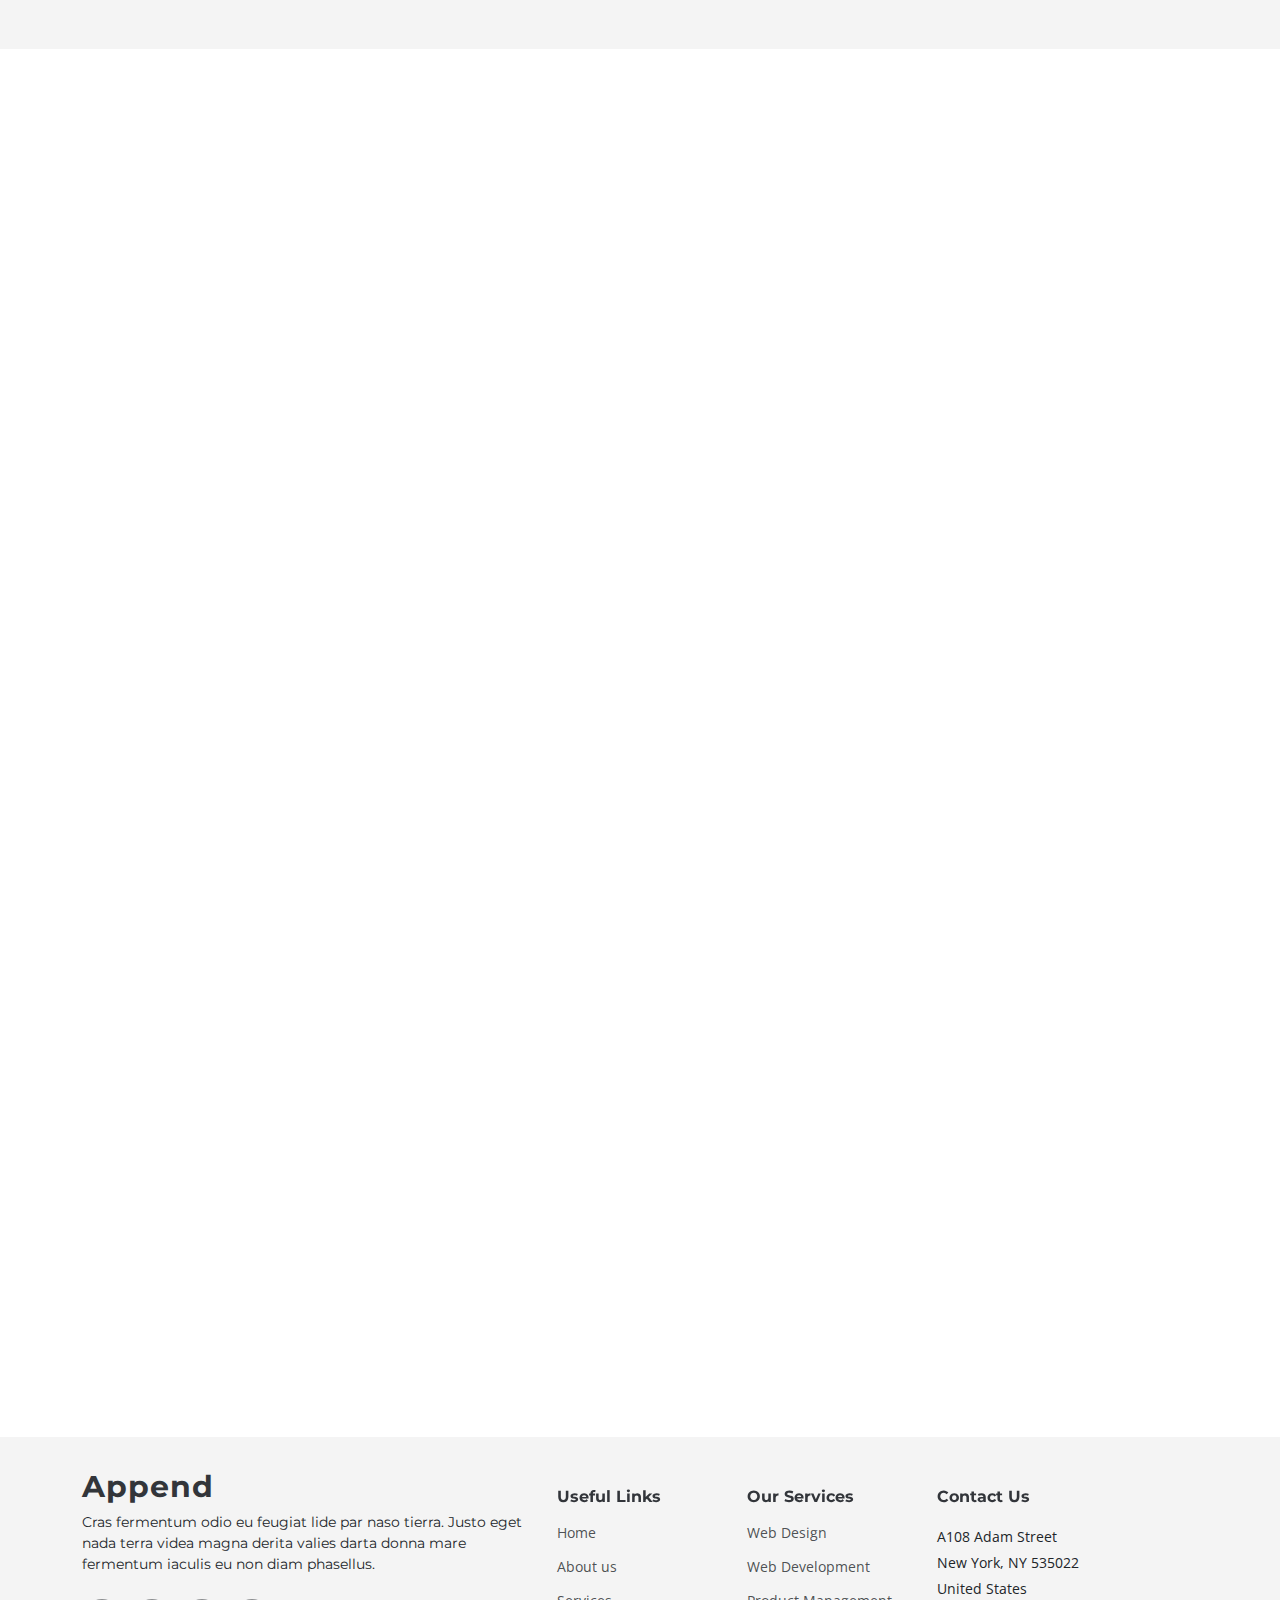
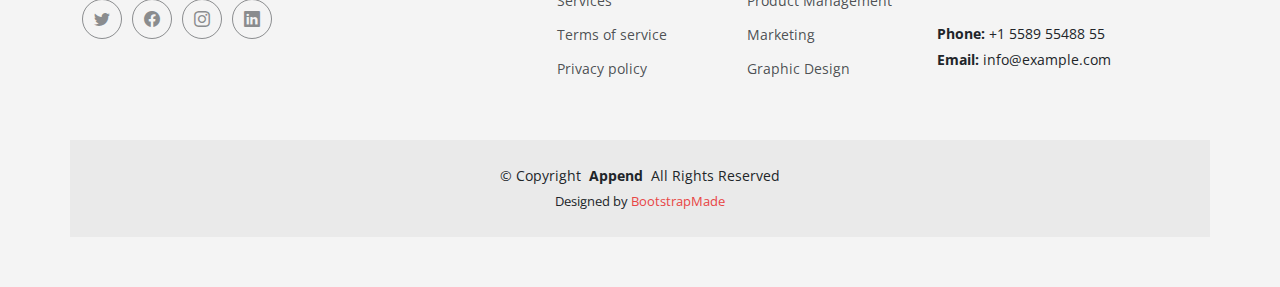
==== commit 6a6c0784: "faq" ====
--- a/index.html
+++ b/index.html
@@ -743,21 +743,31 @@
 
     <!-- Call-to-action Section - Home Page -->
     <section id="call-to-action" class="call-to-action">
-
-      <img src="assets/img/cta-bg.jpg" alt="">
+      
+      <img src="assets/images/mobill.png" alt="" width="100%" height="auto">
 
       <div class="container">
         <div class="row justify-content-center" data-aos="zoom-in" data-aos-delay="100">
-          <div class="col-xl-10">
+          <div class="col-xl-11">
             <div class="text-center">
-              <h3>"Türkmentelekom" EAK-nyň mobil goşundysy</h3>
-              <div class="d-flex">
-                <div class="col-lg-4"><h5>Şahsy otag</h5>
-                   öýüňizden çykman dürli amallary ýerine ýetirmäge mümkinçilik berýär</div>
-                <div class="col-lg-4"><h5>Döwlet hyzmatlarynyň resmi internet portaly e.gov.tm</h5>
-                  Döwlet edaralary tarapyndan hödürlenýän onlaýn hyzmatlaryndan peýdalanyň</div>
-                <div class="col-lg-4"><h5>Türkmen radio</h5>
-                  Aýdym-saz diňläň we iň soňky habarlardan habarly boluň</div>
+              <h2 class="pb-lg-4 fw-bold">"Türkmentelekom" EAK-nyň mobil goşundysy</h2>
+              <div class="text-start" style="width: 100%;">
+
+                <div class="col-lg-6 p-4">
+                  <h3 class="text-primary">Şahsy otag</h3>
+                   <p class="text-">öýüňizden çykman dürli amallary ýerine ýetirmäge mümkinçilik berýär</p>
+                  </div>
+
+                <div class="col-lg-6 p-4">
+                  <h3 class="text-primary">Döwlet hyzmatlarynyň resmi internet portaly e.gov.tm</h3>
+                  <p>Döwlet edaralary tarapyndan hödürlenýän onlaýn hyzmatlaryndan peýdalanyň</p>
+                </div>
+
+                <div class="col-lg-6 p-4">
+                  <h3 class="text-primary">Türkmen radio</h3>
+                  <p>Aýdym-saz diňläň we iň soňky habarlardan habarly boluň</p>
+                </div>
+
               </div>
               <!-- <p>Duis aute irure dolor in reprehenderit in voluptate velit esse cillum dolore eu fugiat nulla pariatur. Excepteur sint occaecat cupidatat non proident, sunt in culpa qui officia deserunt mollit anim id est laborum.</p> -->
               <!-- <a class="cta-btn" href="#">Call To Action</a> -->
--- a/assets/css/main.css
+++ b/assets/css/main.css
@@ -1702,6 +1702,8 @@
   --color-default: #ffffff;
   --color-background: #000000;
   --color-background-rgb: 0, 0, 0;
+  background: rgb(0,0,0);
+  background: linear-gradient(90deg, rgba(0,0,0,1) 0%, rgba(8,40,191,1) 100%);
   padding: 80px 0;
   position: relative;
   -webkit-clip-path: inset(0);
@@ -2910,4 +2912,4 @@
 .blog-details .comments .reply-form .btn-primary:hover {
   color: var(--color-inverse);
   background-color: rgba(var(--color-primary-rgb), 0.8);
-}+}
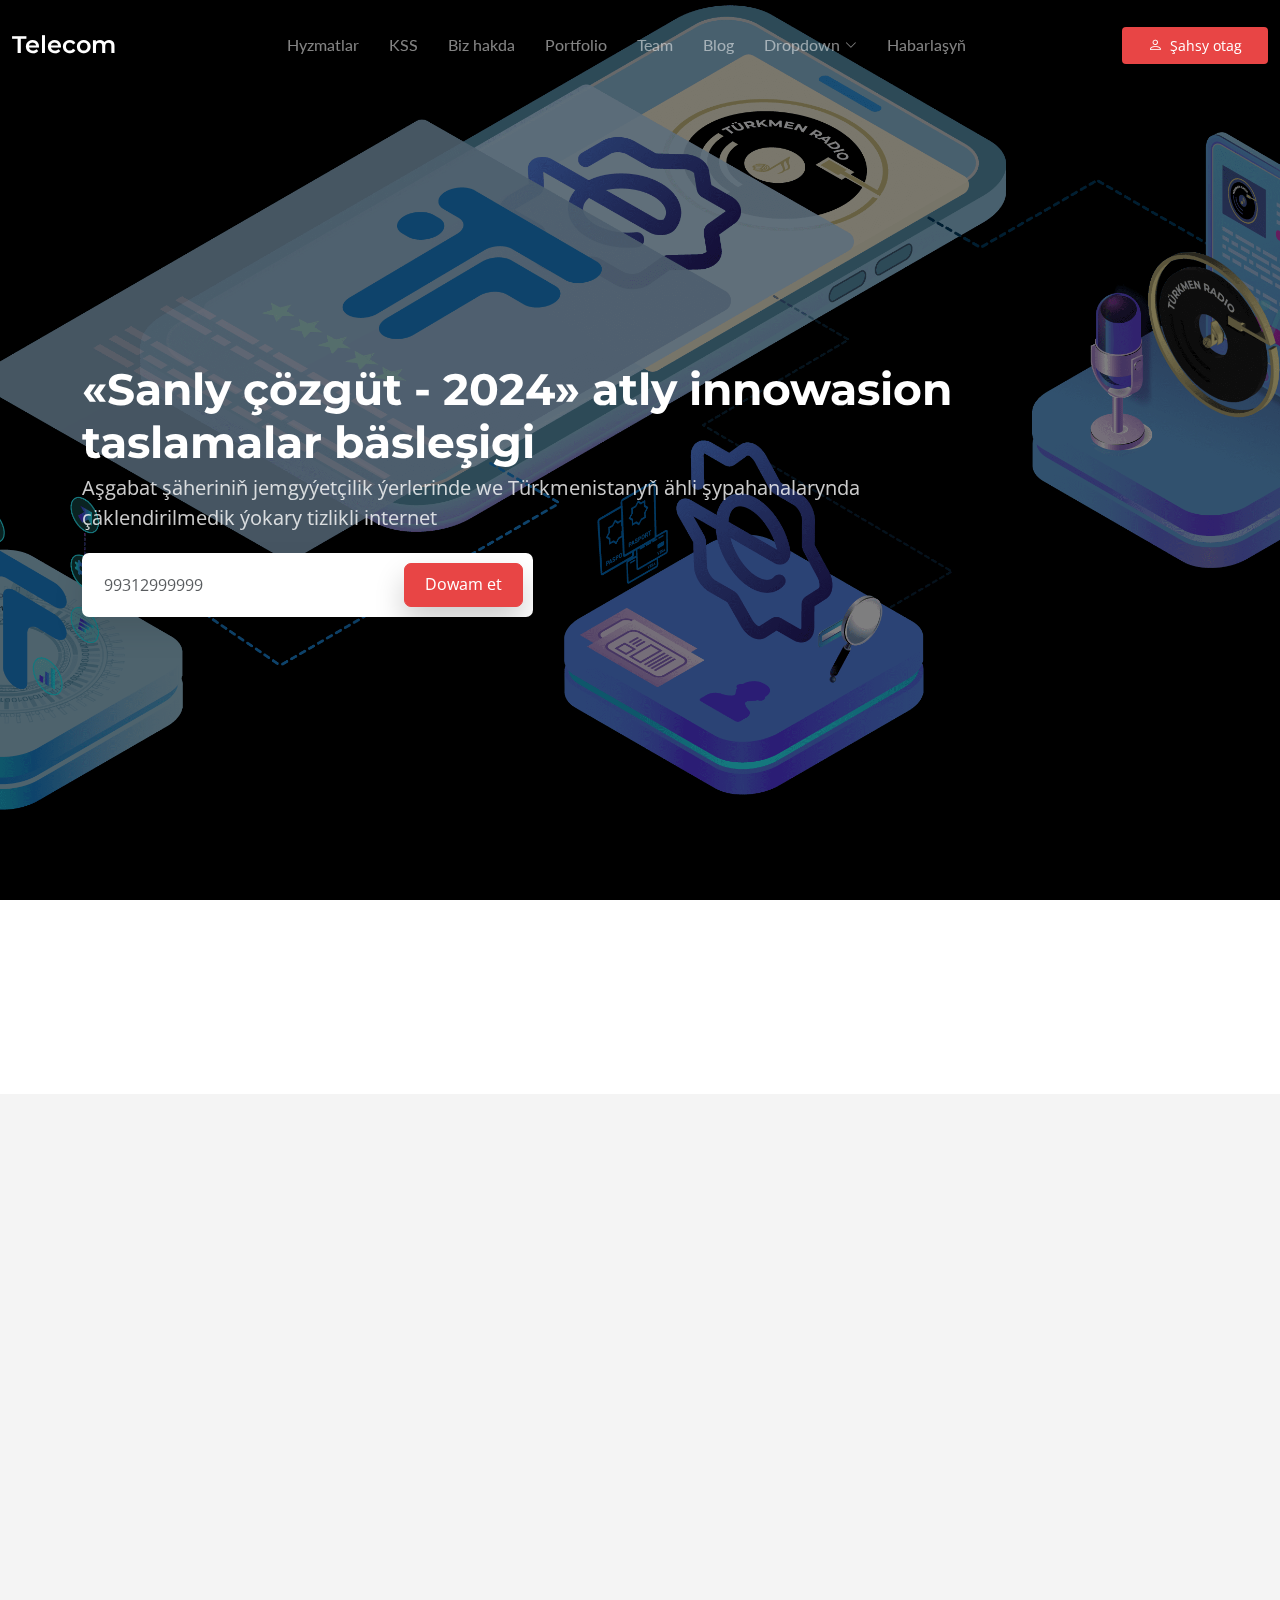
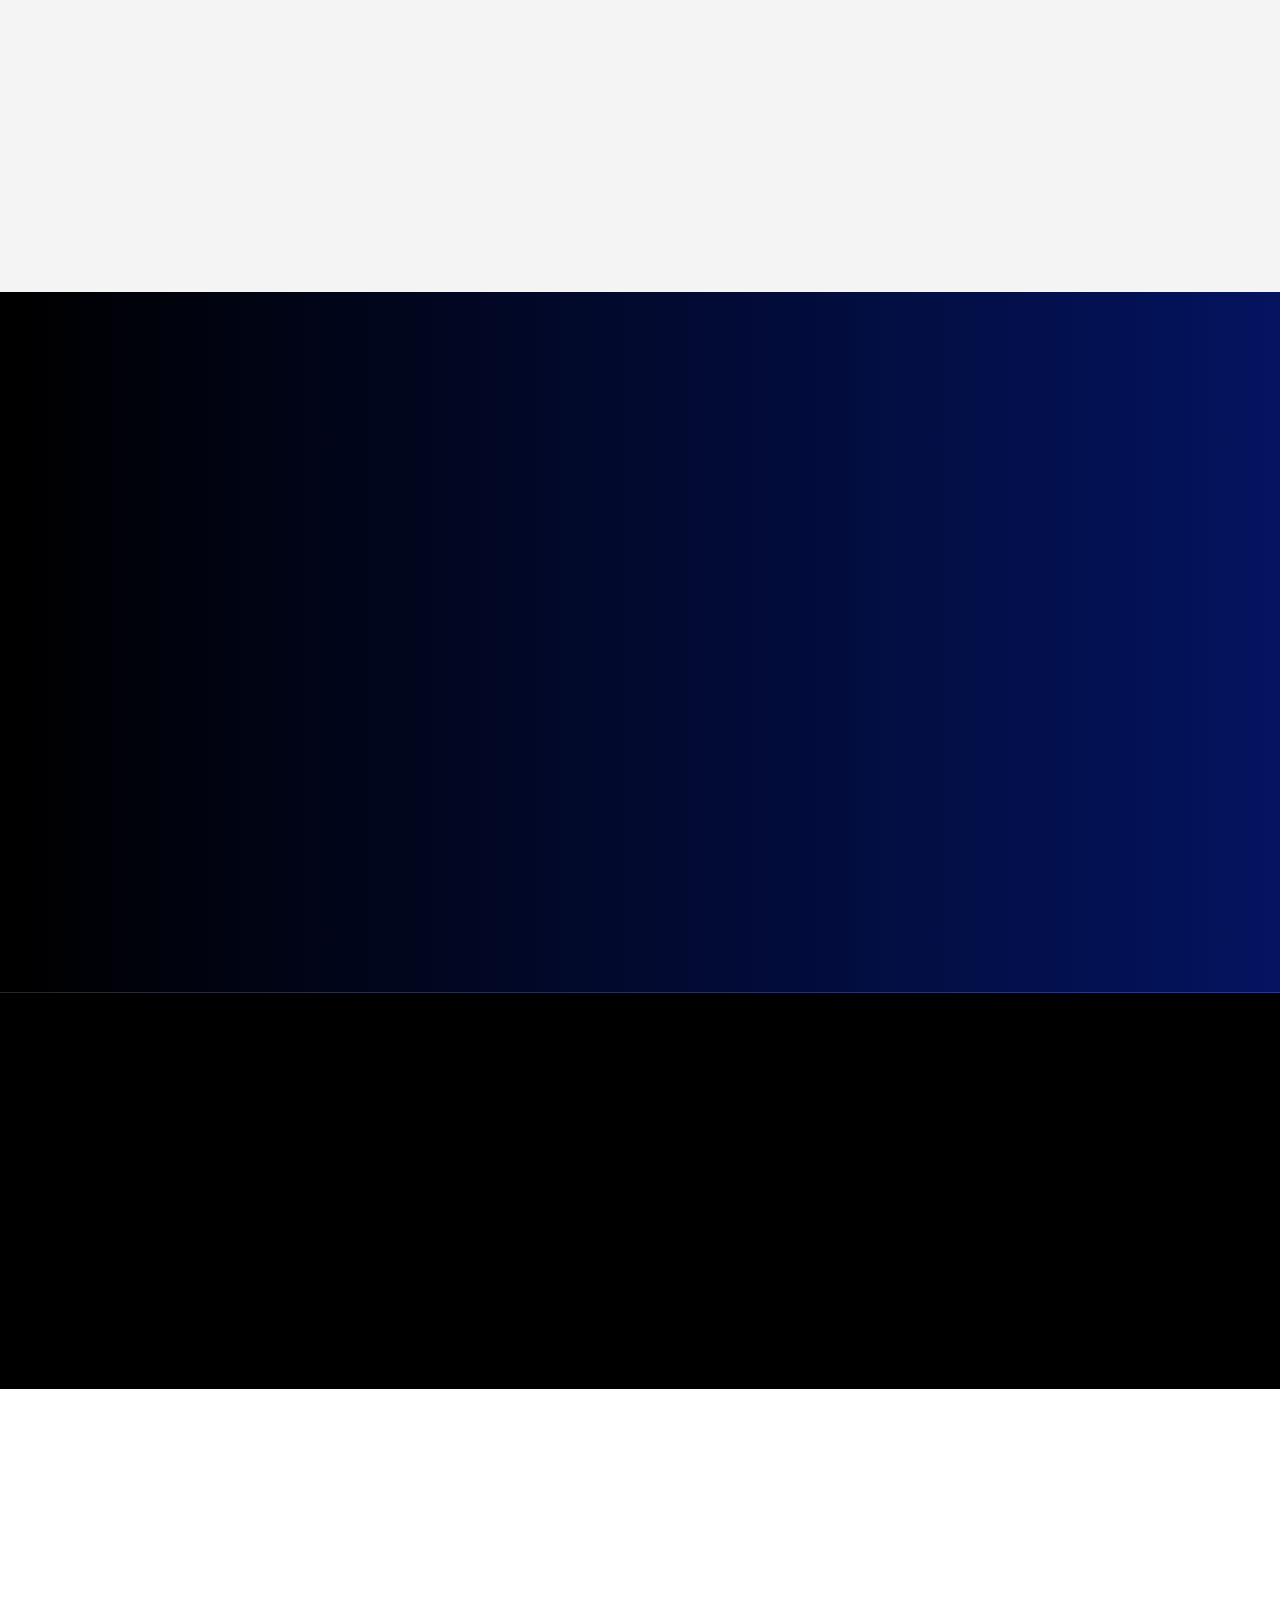
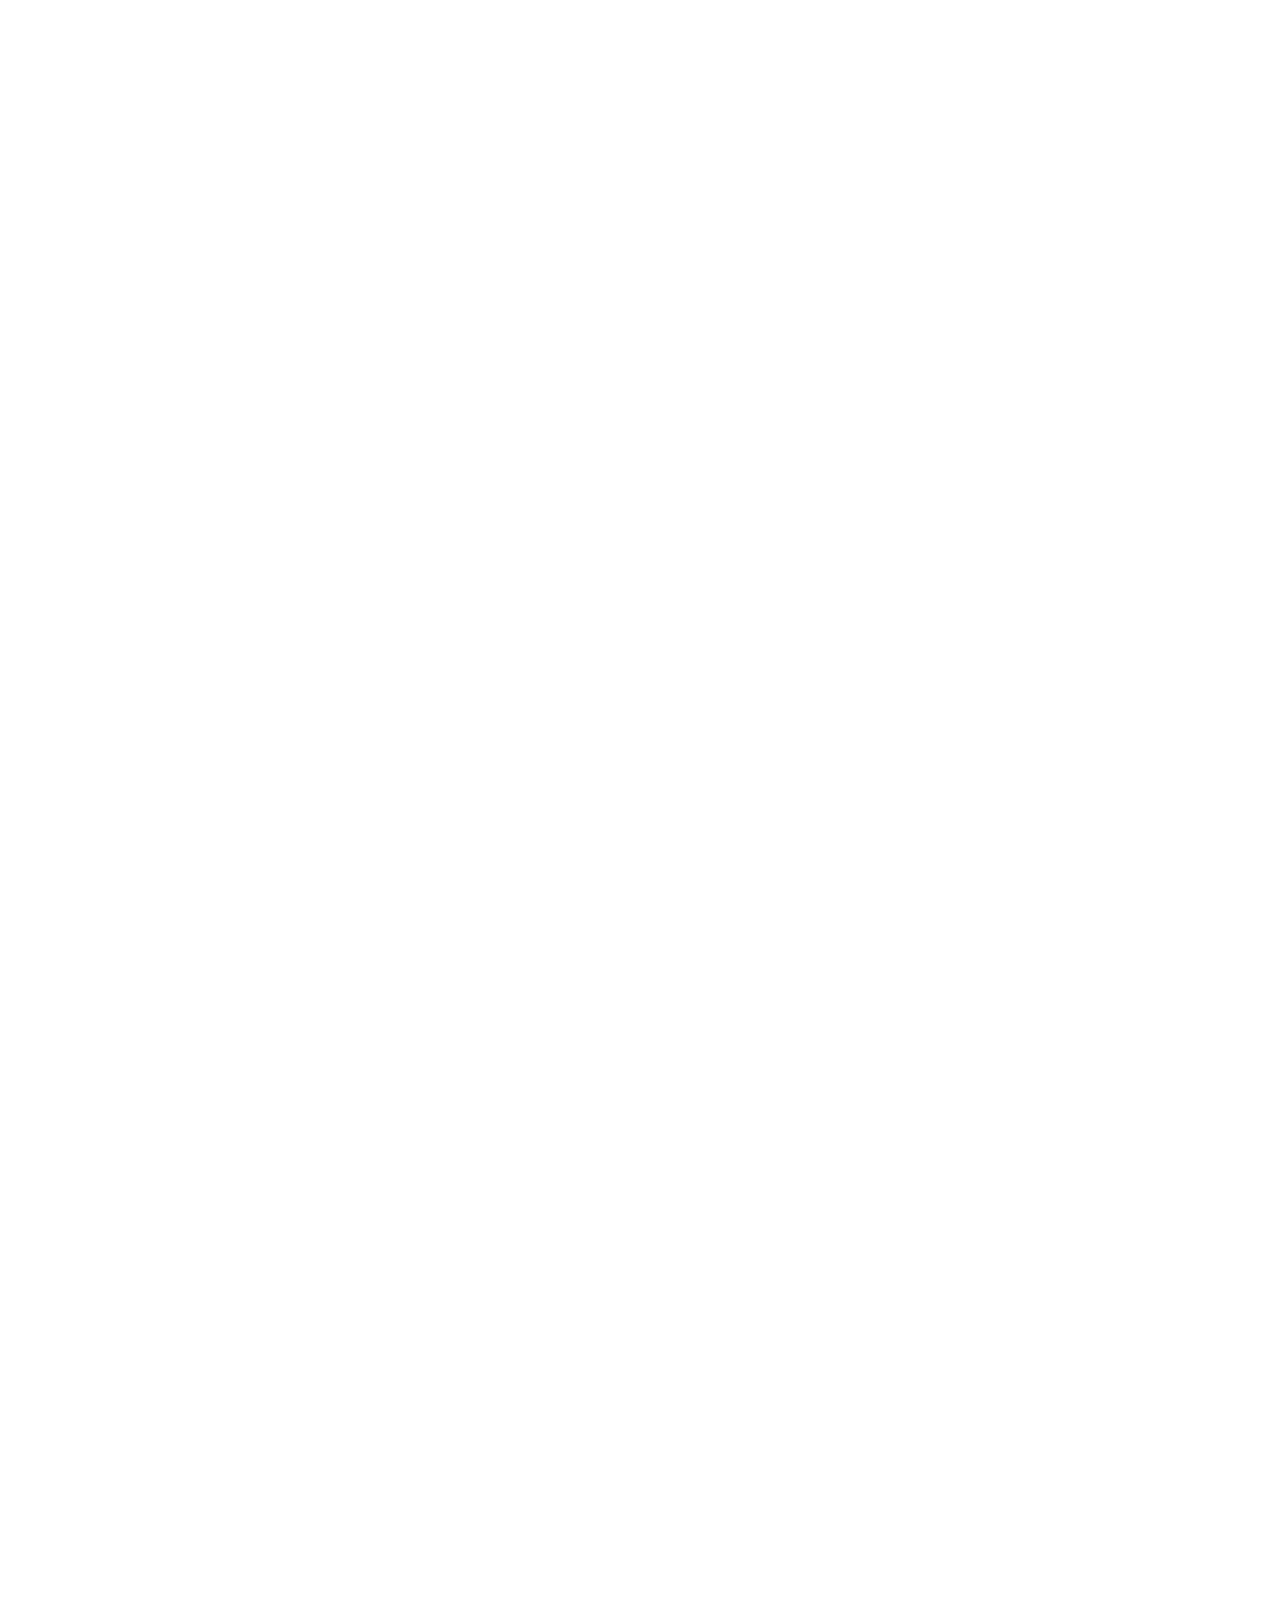
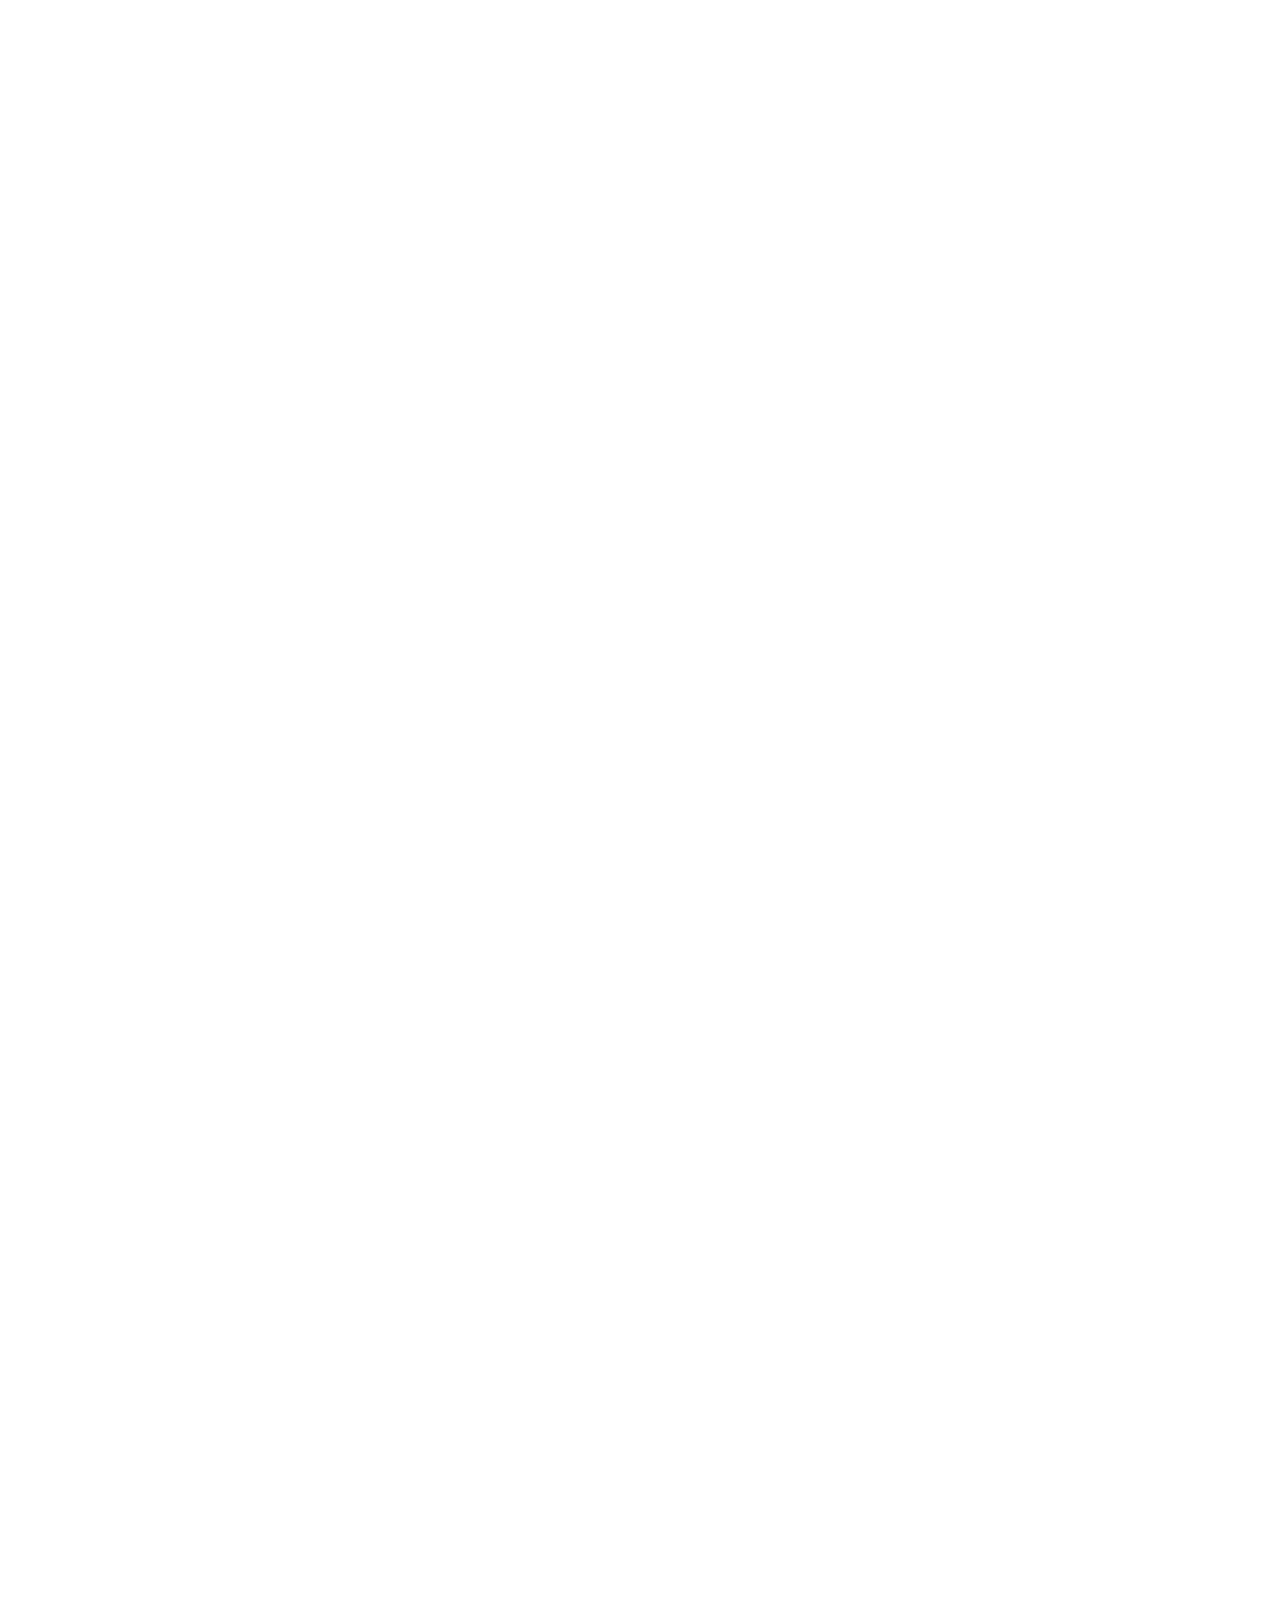
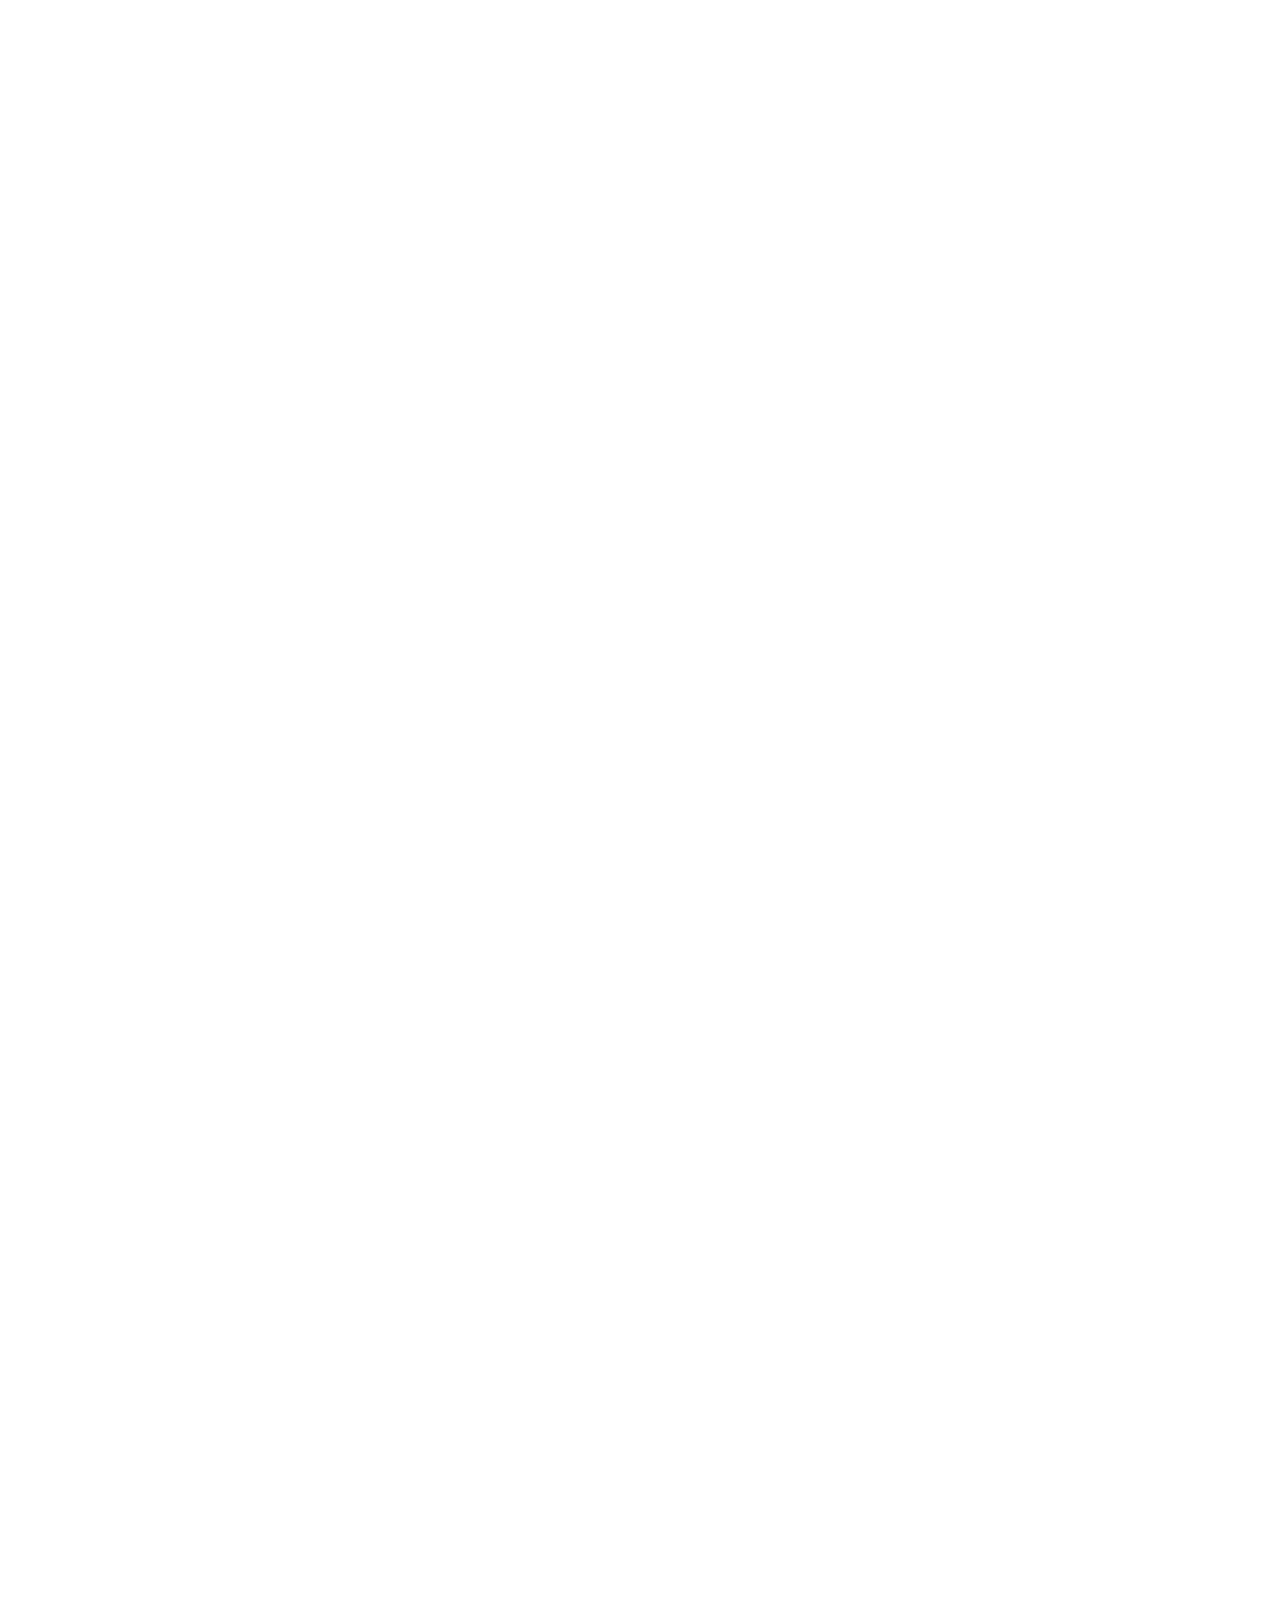
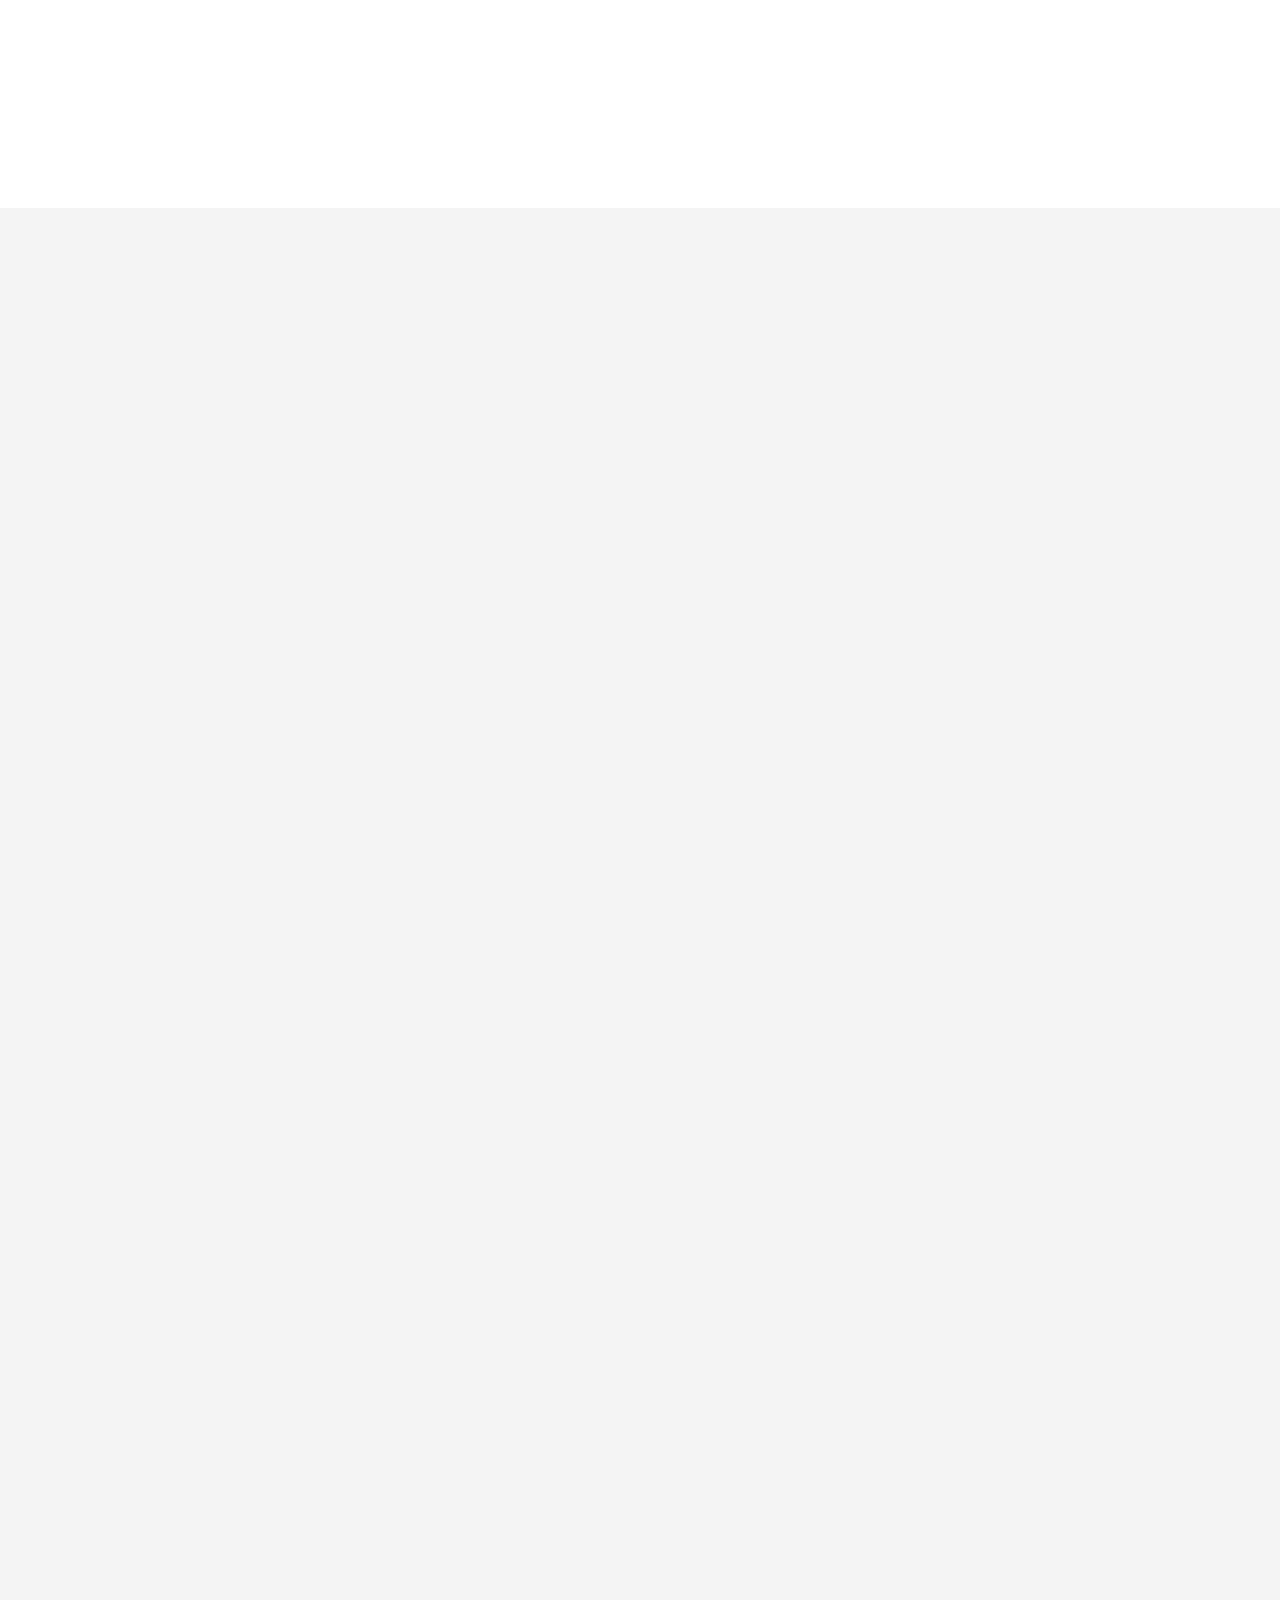
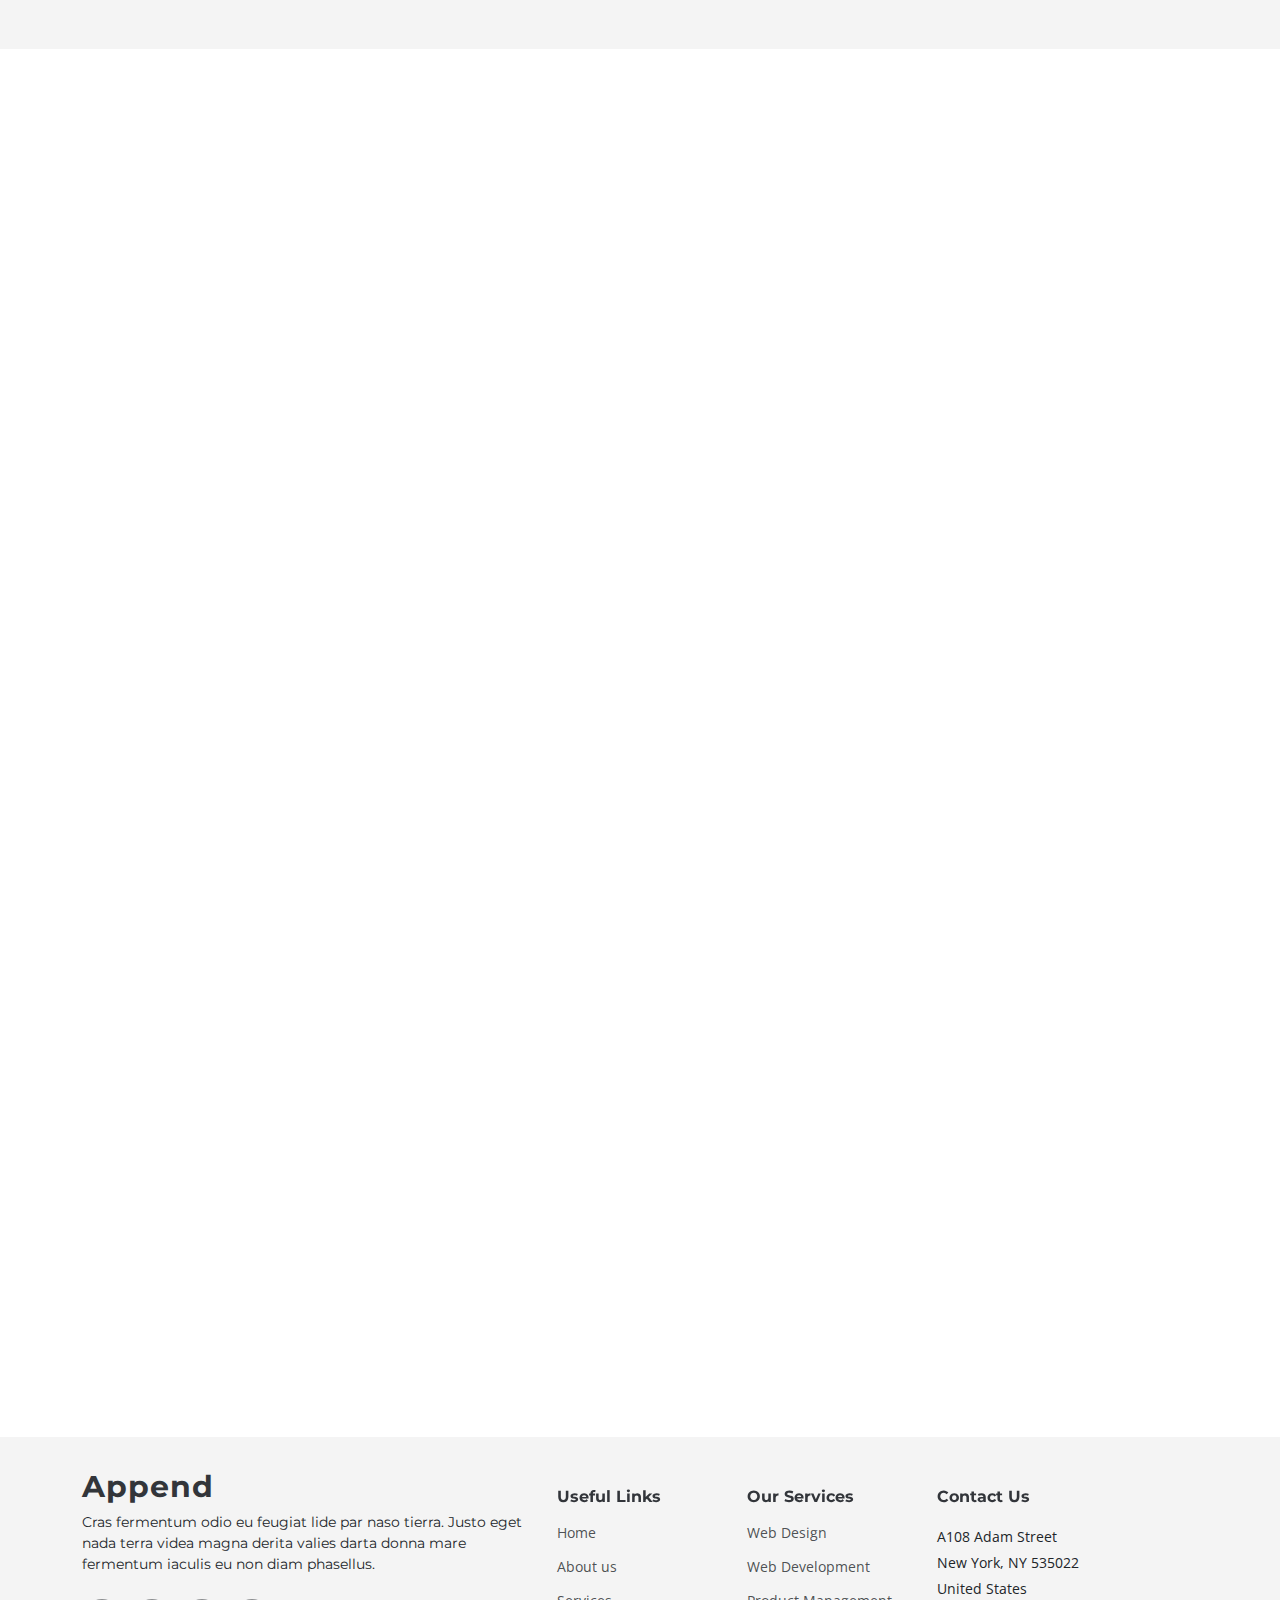
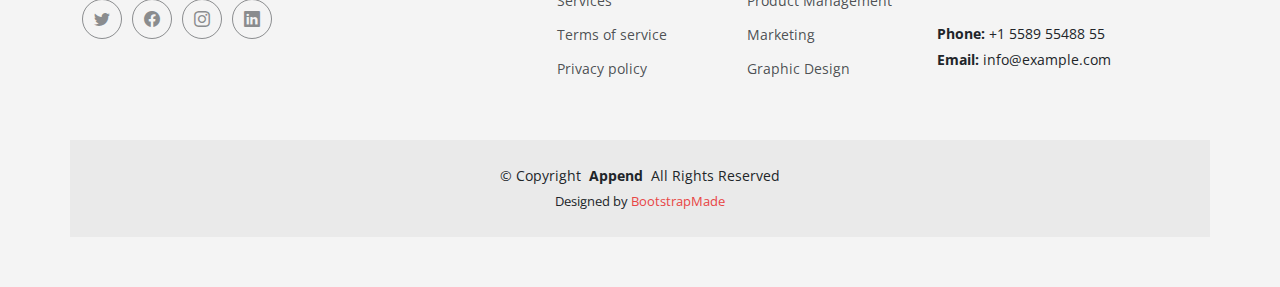
==== commit f37672e7: "faq" ====
--- a/index.html
+++ b/index.html
@@ -202,6 +202,43 @@
 
     </section><!-- End About Section -->
 
+    <!-- Call-to-action Section - Home Page -->
+    <section id="call-to-action" class="call-to-action">
+      
+      <img src="assets/images/mobill.png" alt="" width="100%" height="auto">
+
+      <div class="container">
+        <div class="row justify-content-center" data-aos="zoom-in" data-aos-delay="100">
+          <div class="col-xl-11">
+            <div class="text-center">
+              <h2 class="pb-lg-4 fw-bold">"Türkmentelekom" EAK-nyň mobil goşundysy</h2>
+              <div class="text-start" style="width: 100%;">
+
+                <div class="col-lg-6 p-4">
+                  <h3 class="text-primary">Şahsy otag</h3>
+                   <p class="text-">öýüňizden çykman dürli amallary ýerine ýetirmäge mümkinçilik berýär</p>
+                  </div>
+
+                <div class="col-lg-6 p-4">
+                  <h3 class="text-primary">Döwlet hyzmatlarynyň resmi internet portaly e.gov.tm</h3>
+                  <p>Döwlet edaralary tarapyndan hödürlenýän onlaýn hyzmatlaryndan peýdalanyň</p>
+                </div>
+
+                <div class="col-lg-6 p-4">
+                  <h3 class="text-primary">Türkmen radio</h3>
+                  <p>Aýdym-saz diňläň we iň soňky habarlardan habarly boluň</p>
+                </div>
+
+              </div>
+              <!-- <p>Duis aute irure dolor in reprehenderit in voluptate velit esse cillum dolore eu fugiat nulla pariatur. Excepteur sint occaecat cupidatat non proident, sunt in culpa qui officia deserunt mollit anim id est laborum.</p> -->
+              <!-- <a class="cta-btn" href="#">Call To Action</a> -->
+            </div>
+          </div>
+        </div>
+      </div>
+
+    </section><!-- End Call-to-action Section -->
+
     <!-- Stats Section - Home Page -->
     <section id="stats" class="stats">
 
@@ -741,8 +778,10 @@
 
     </section><!-- End Team Section -->
 
+<!-- -================================================================= -->
+
     <!-- Call-to-action Section - Home Page -->
-    <section id="call-to-action" class="call-to-action">
+    <!-- <section id="call-to-action" class="call-to-action">
       
       <img src="assets/images/mobill.png" alt="" width="100%" height="auto">
 
@@ -769,14 +808,17 @@
                 </div>
 
               </div>
-              <!-- <p>Duis aute irure dolor in reprehenderit in voluptate velit esse cillum dolore eu fugiat nulla pariatur. Excepteur sint occaecat cupidatat non proident, sunt in culpa qui officia deserunt mollit anim id est laborum.</p> -->
-              <!-- <a class="cta-btn" href="#">Call To Action</a> -->
-            </div>
-          </div>
-        </div>
-      </div>
-
-    </section><!-- End Call-to-action Section -->
+
+            </div>
+          </div>
+        </div>
+      </div>
+
+    </section> -->
+    <!-- End Call-to-action Section -->
+
+    <!-- -================================================================= -->
+
 
     <!-- Testimonials Section - Home Page -->
     <section id="testimonials" class="testimonials">
